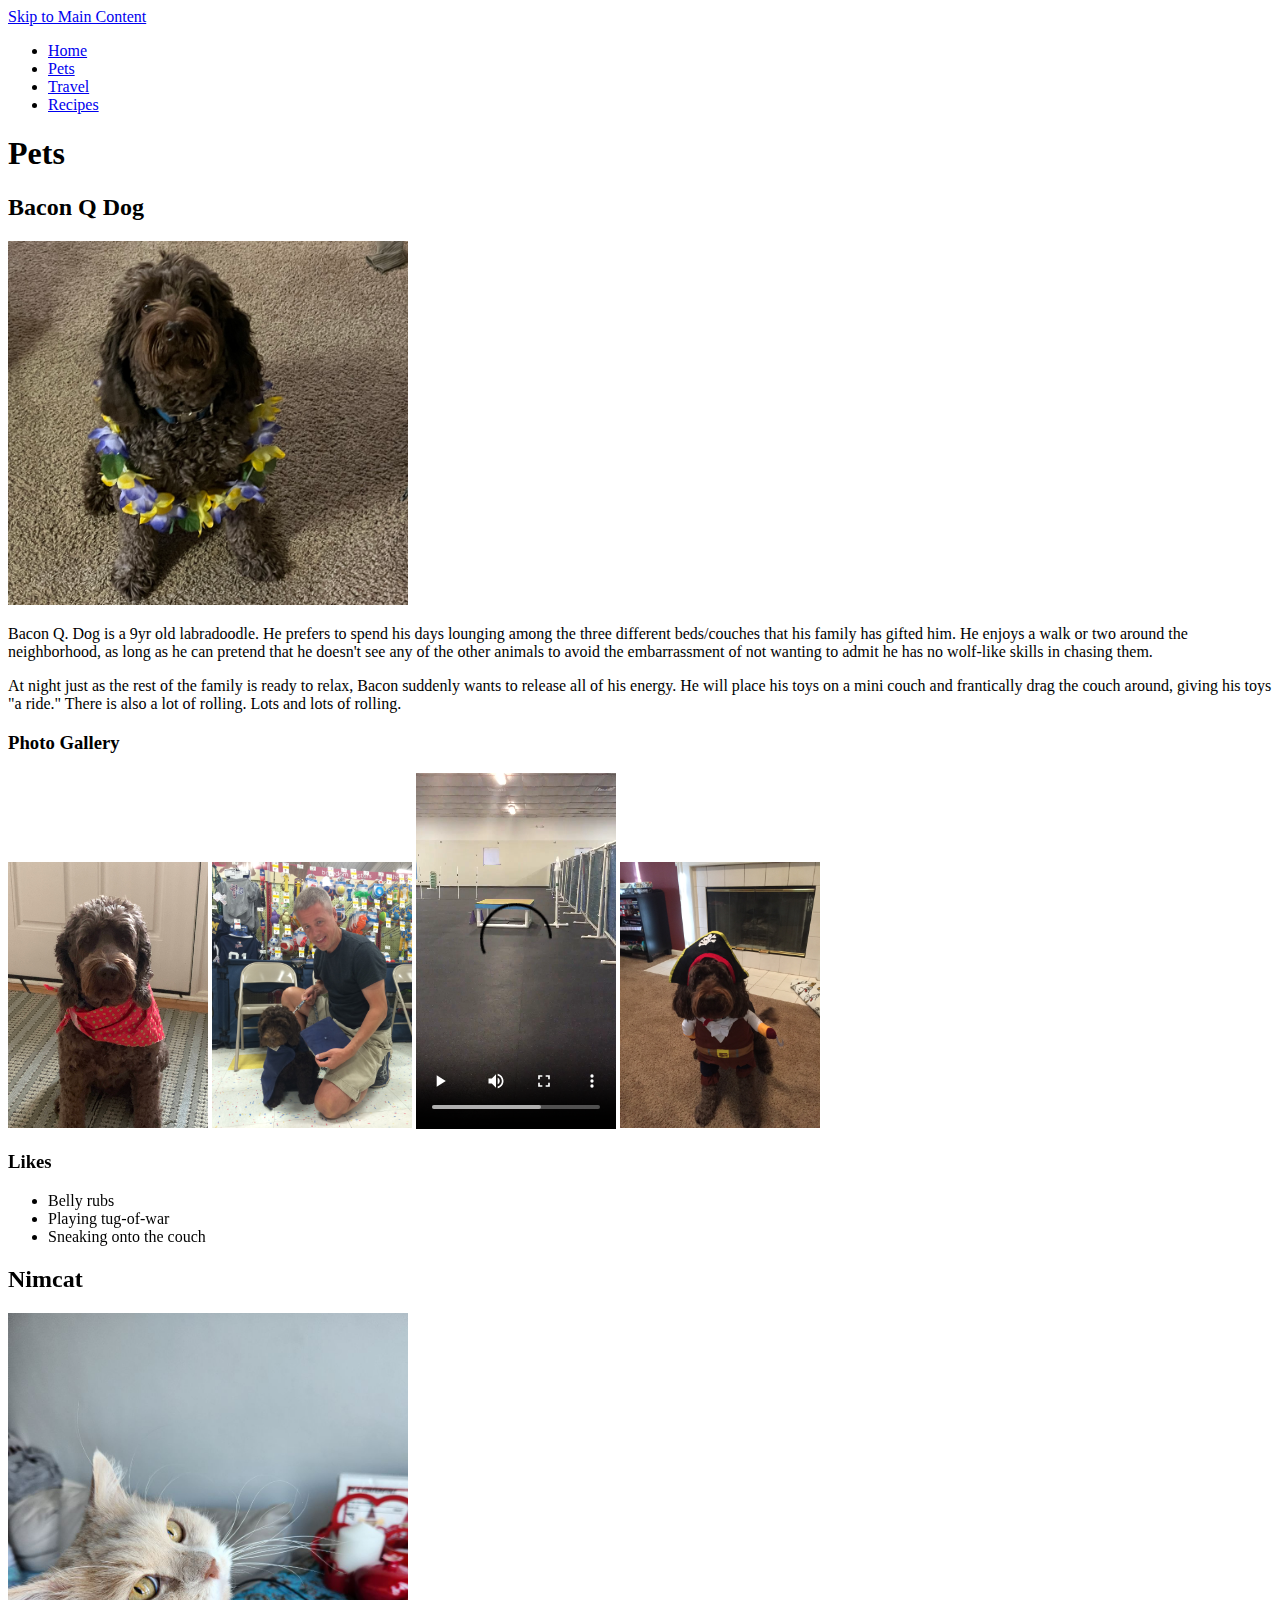
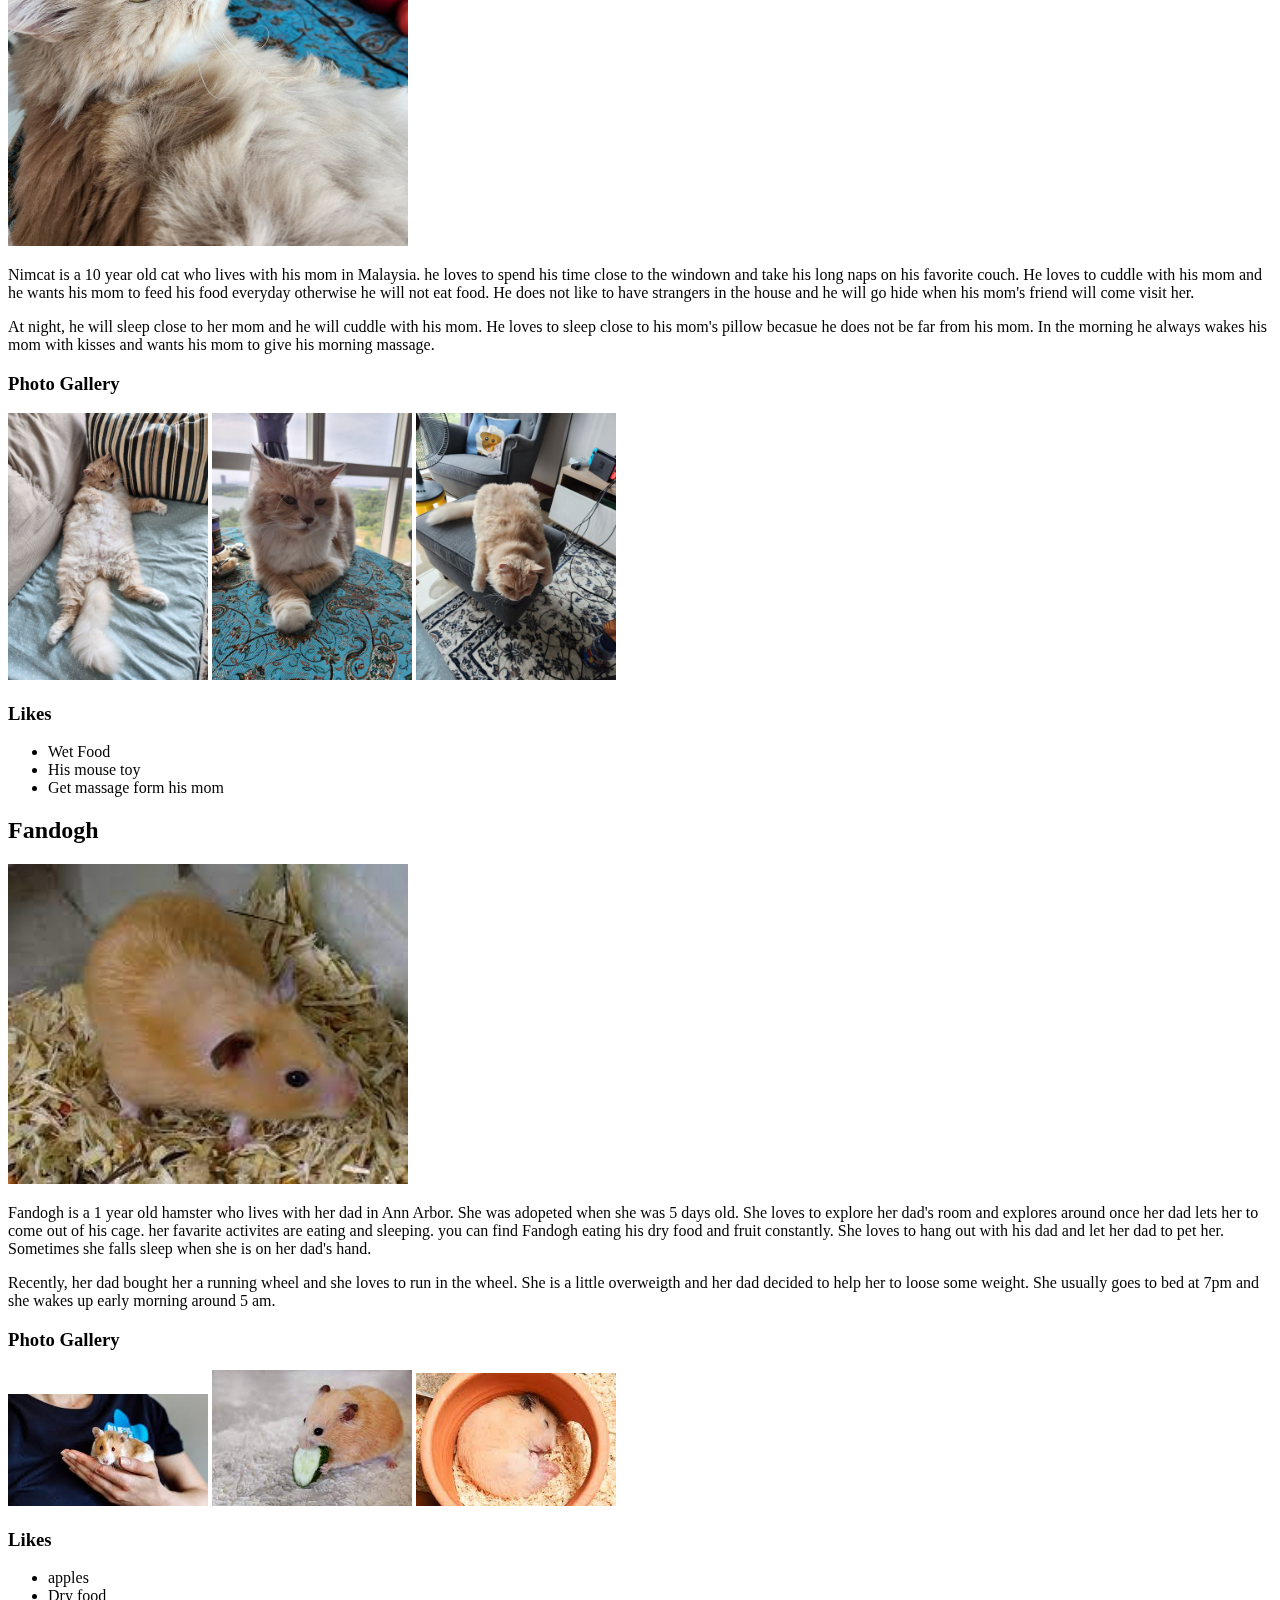
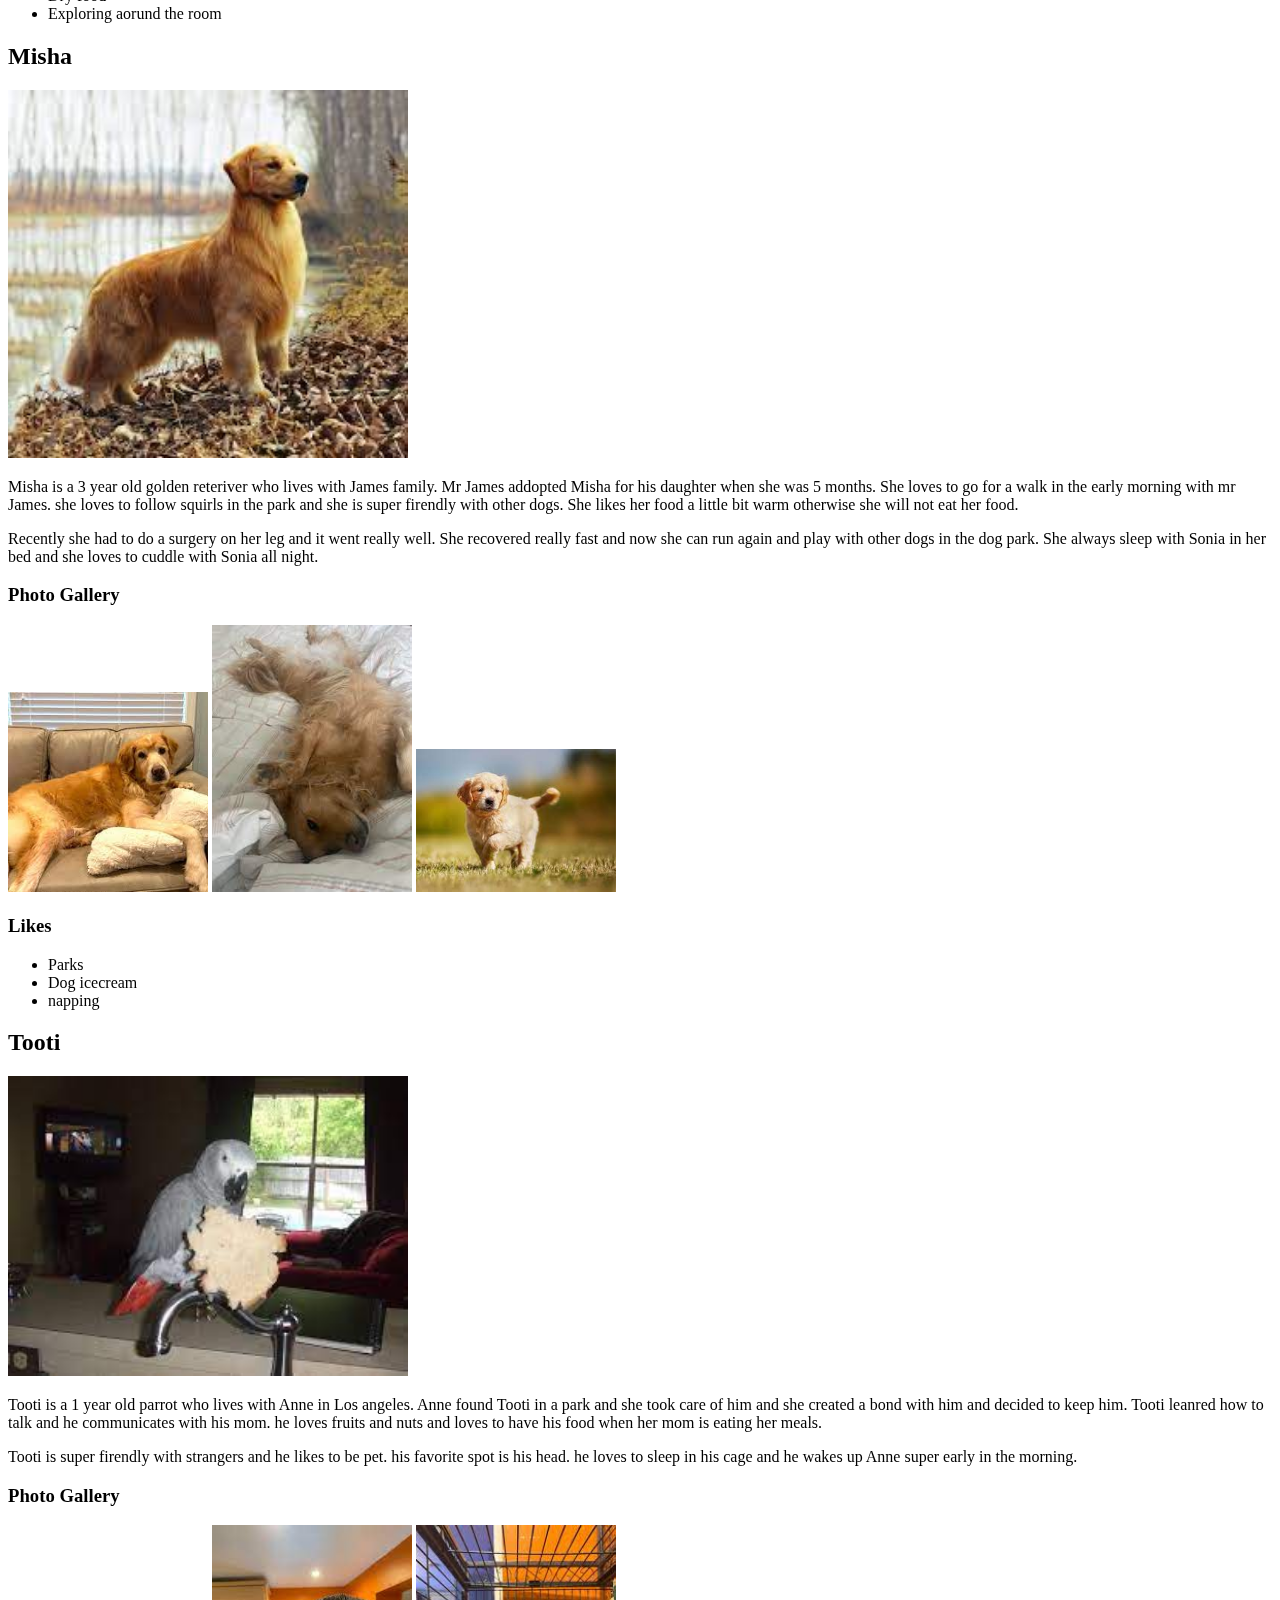
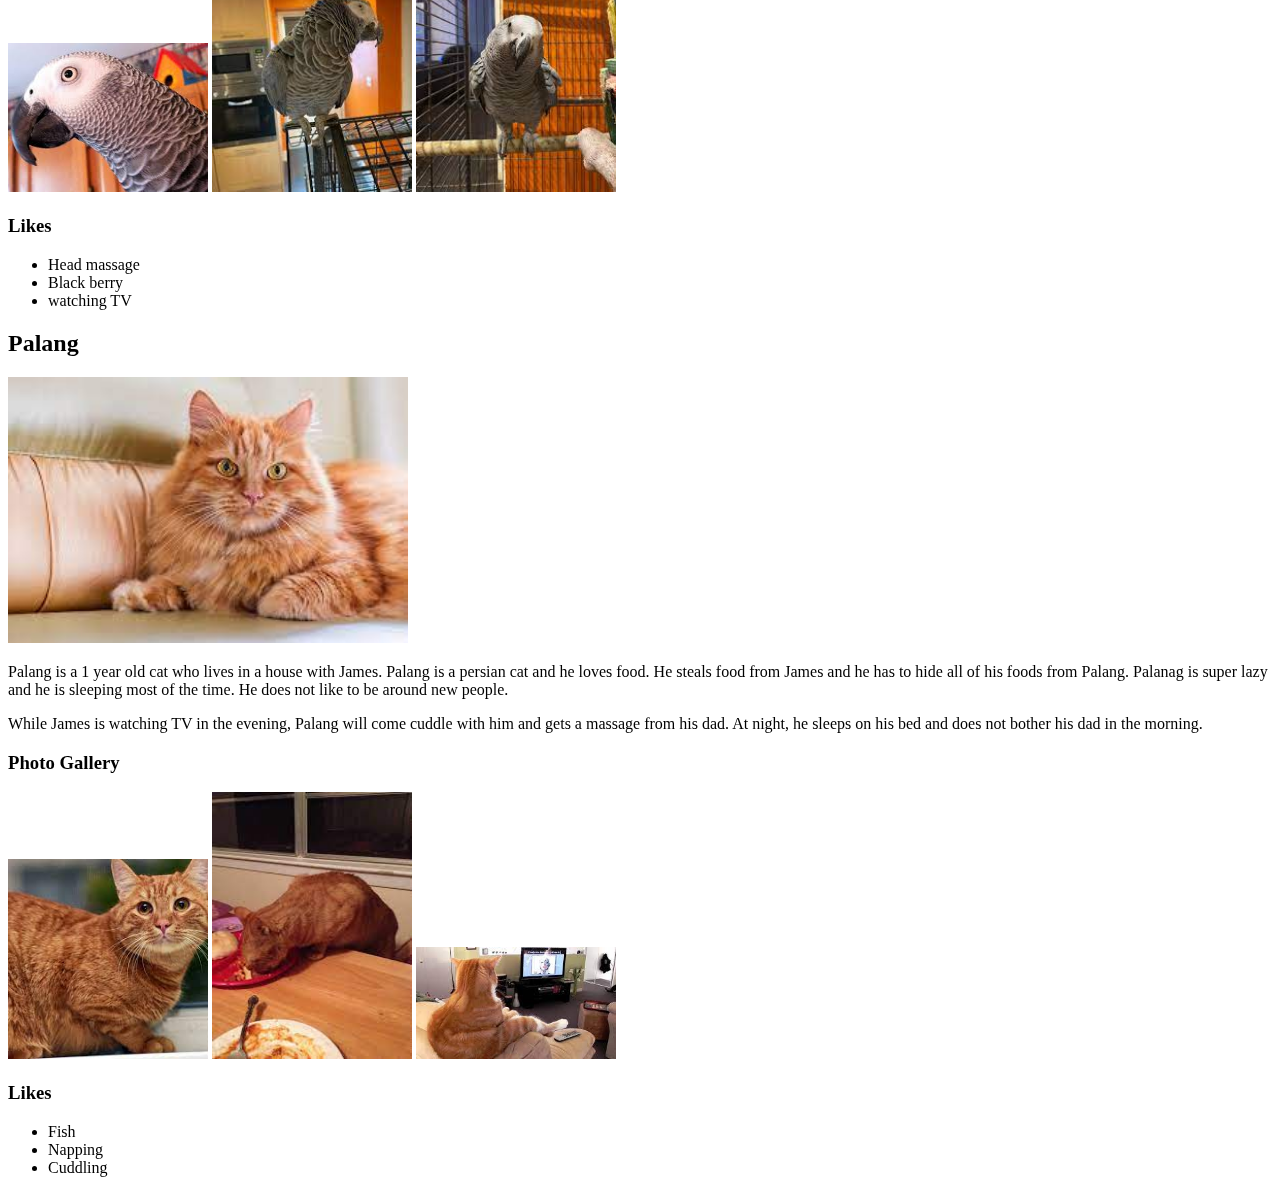
==== pets.html @ e64ee6d7 "Add files via upload" ====
<!DOCTYPE html>
<html lang="en">
<head>
    <meta charset="UTF-8">
    <meta name="viewport" content="width=device-width, initial-scale=1.0">
    <title>Pets</title>
</head>
<body>
    <a href = "index.html">Skip to Main Content</a>
    <header>
        <nav>
            <ul>
                <li><a href = "index.html">Home</a></li>
                <li><a href = "pets.html">Pets</a></li>
                <li><a href = "travel.html">Travel</a></li>
                <li><a href = "recipes.html">Recipes</a></li>
            </ul>
        </nav>
        <h1>Pets</h1>
    </header>
    <main>
        <div>
            <h2>Bacon Q Dog</h2>
            <img src="images/bacon.jpg" width = "400" alt="Brown labradoodle wearing colorful lei">

            <p>Bacon Q. Dog is a 9yr old labradoodle. He prefers to spend his days lounging among the three different beds/couches that his family has gifted him. He enjoys a walk or two around the neighborhood, as long as he can pretend that he doesn't see any of the other animals to avoid the embarrassment of not wanting to admit he has no wolf-like skills in chasing them.</p> 
            <P>At night just as the rest of the family is ready to relax, Bacon suddenly wants to release all of his energy. He will place his toys on a mini couch and frantically drag the couch around, giving his toys "a ride." There is also a lot of rolling. Lots and lots of rolling.</P>
            <h3>Photo Gallery</h3>
            <img src="images/bacon_bandana.JPG" width ="200" alt = "Brown labradoodle wearing an orange bandana">
            <img src="images/bacon_graduation.JPG"  width ="200" alt="Small labradoodle puppy wearing a graduation cap and gown">
            <video width="200"  controls>
                <source src="images/bacon_agility.mov">
                Your browser does not support the video tag.  This was a video of a girl and dog demonstrating a sit and stay procedure
            </video>
            <img src="images/bacon_halloween.JPG"  width ="200" alt="Brown labradoodle wearing a pirate costume">

            <h3>Likes</h3>
            <ul>
                <li>Belly rubs</li>
                <li>Playing tug-of-war</li>
                <li>Sneaking onto the couch</li>
            </ul>
            <!-- Jackie Wolf -->
        </div>
        <div>
            <h2>Nimcat</h2>
            <img src="images/nim1.jpg" width = "400" alt="An orange cat looking at the camera">

            <p>Nimcat is a 10 year old cat who lives with his mom in Malaysia. he loves to spend his time close to the windown and take his long naps on his favorite couch. He loves to cuddle with his mom and he wants his mom to feed his food everyday otherwise he will not eat food. He does not like to have strangers in the house and he will go hide when his mom's friend will come visit her. </p> 
            <P>At night, he will sleep close to her mom and he will cuddle with his mom. He loves to sleep close to his mom's pillow becasue he does not be far from his mom. In the morning he always wakes his mom with kisses and wants his mom to give his morning massage.</P>
            <h3>Photo Gallery</h3>
            <img src="images/nim2.jpg" width ="200" alt = "An orange cat laying on a couch">
            <img src="images/nim3.jpg"  width ="200" alt="An orange cat chilling on a table">
            <img src="images/nim4.jpg"  width ="200" alt="An orange cat resting on a coffee table">
            <h3>Likes</h3>
            <ul>
                <li>Wet Food</li>
                <li>His mouse toy</li>
                <li>Get massage form his mom</li>
            </ul>
            <!-- Jackie Wolf -->
        </div>
        <div>
            <h2>Fandogh</h2>
            <img src="images/ham1.jpeg" width = "400" alt="a golden hamster on the ground">

            <p>Fandogh is a 1 year old hamster who lives with her dad in Ann Arbor. She was adopeted when she was 5 days old. She loves to explore her dad's room and explores around once her dad lets her to come out of his cage. her favarite activites are eating and sleeping. you can find Fandogh eating his dry food and fruit constantly. She loves to hang out with his dad and let her dad to pet her. Sometimes she falls sleep when she is on her dad's hand. </p> 
            <P>Recently, her dad bought her a running wheel and she loves to run in the wheel. She is a little overweigth and her dad decided to help her to loose some weight. She usually goes to bed at 7pm and she wakes up early morning around 5 am.</P>
            <h3>Photo Gallery</h3>
            <img src="images/ham2.jpeg" width ="200" alt = "a golden hamster in someone's hands">
            <img src="images/ham3.jpeg"  width ="200" alt="a golden hamster eating cucumber">
            <img src="images/ham4.jpeg"  width ="200" alt="a golden hamster sleeping in a pot">

            <h3>Likes</h3>
            <ul>
                <li>apples</li>
                <li> Dry food</li>
                <li>Exploring aorund the room</li>
            </ul>
            <!-- Jackie Wolf -->
        </div>
        <div>
            <h2>Misha</h2>
            <img src="images/dog1.jpeg" width = "400" alt="A golden retriever dog standing next to a river">

            <p> Misha is a 3 year old golden reteriver who lives with James family. Mr James addopted Misha for his daughter when she was 5 months. She loves to go for a walk in the early morning with mr James. she loves to follow squirls in the park and she is super firendly with other dogs. She likes her food a little bit warm otherwise she will not eat her food.</p> 
            <P> Recently she had to do a surgery on her leg and it went really well. She recovered really fast and now she can run again and play with other dogs in the dog park. She always sleep with Sonia in her bed and she loves to cuddle with Sonia all night.</P>
            <h3>Photo Gallery</h3>
            <img src="images/gold2.jpeg" width ="200" alt = "A golden retriever dog sitting on a couch">
            <img src="images/gold4.jpeg"  width ="200" alt="A golden reteriver dog laying on a bed">
            <img src="images/gold3.jpeg"  width ="200" alt="A golden reteriver puppy walking in a park">

            <h3>Likes</h3>
            <ul>
                <li>Parks</li>
                <li> Dog icecream</li>
                <li>napping</li>
            </ul>
            <!-- Jackie Wolf -->
        </div>
        <div>
            <h2>Tooti</h2>
            <img src="images/par1.jpeg" width = "400" alt="A gray parrot eating bread">
            <p> Tooti is a 1 year old parrot who lives with Anne in Los angeles. Anne found Tooti in a park and she took care of him and she created a bond with him and decided to keep him. Tooti leanred how to talk and he communicates with his mom. he loves fruits and nuts and loves to have his food when her mom is eating her meals.</p> 
            <P>Tooti is super firendly with strangers and he likes to be pet. his favorite spot is his head. he loves to sleep in his cage and he wakes up Anne super early in the morning.</P>
            <h3>Photo Gallery</h3>
            <img src="images/par4.jpeg" width ="200" alt = "A close-up shot of a Gray parrot head">
            <img src="images/par2.jpeg"  width ="200" alt="A gray parrot sitting on the cage">
            <img src="images/par3.jpeg"  width ="200" alt="a gray parrot in the cage">

            <h3>Likes</h3>
            <ul>
                <li> Head massage</li>
                <li> Black berry</li>
                <li> watching TV</li>
            </ul>
            <!-- Jackie Wolf -->
        </div>
        <div>
            <h2> Palang</h2>
            <img src="images/org1.jpeg" width = "400" alt="An orange cat laying on couch">
            <p> Palang is a 1 year old cat who lives in a house with James. Palang is a persian cat and he loves food. He steals food from James and he has to hide all of his foods from Palang. Palanag is super lazy and he is sleeping most of the time. He does not like to be around new people.</p>
            <P>While James is watching TV in the evening, Palang will come cuddle with him and gets a massage from his dad. At night, he sleeps on his bed and does not bother his dad in the morning.</P>
            <h3>Photo Gallery</h3>
            <img src="images/org2.jpeg" width ="200" alt = "An orange cat sitting nect to the window">
            <img src="images/org3.jpeg"  width ="200" alt="An orange cat eating food out of a plate">
            <img src="images/org4.jpeg"  width ="200" alt="An orange cat watching tv on the couch">

            <h3>Likes</h3>
            <ul>
                <li> Fish</li>
                <li> Napping</li>
                <li> Cuddling</li>
            </ul>
            <!-- Jackie Wolf -->
        </div>
    </main>
</body>
</html>
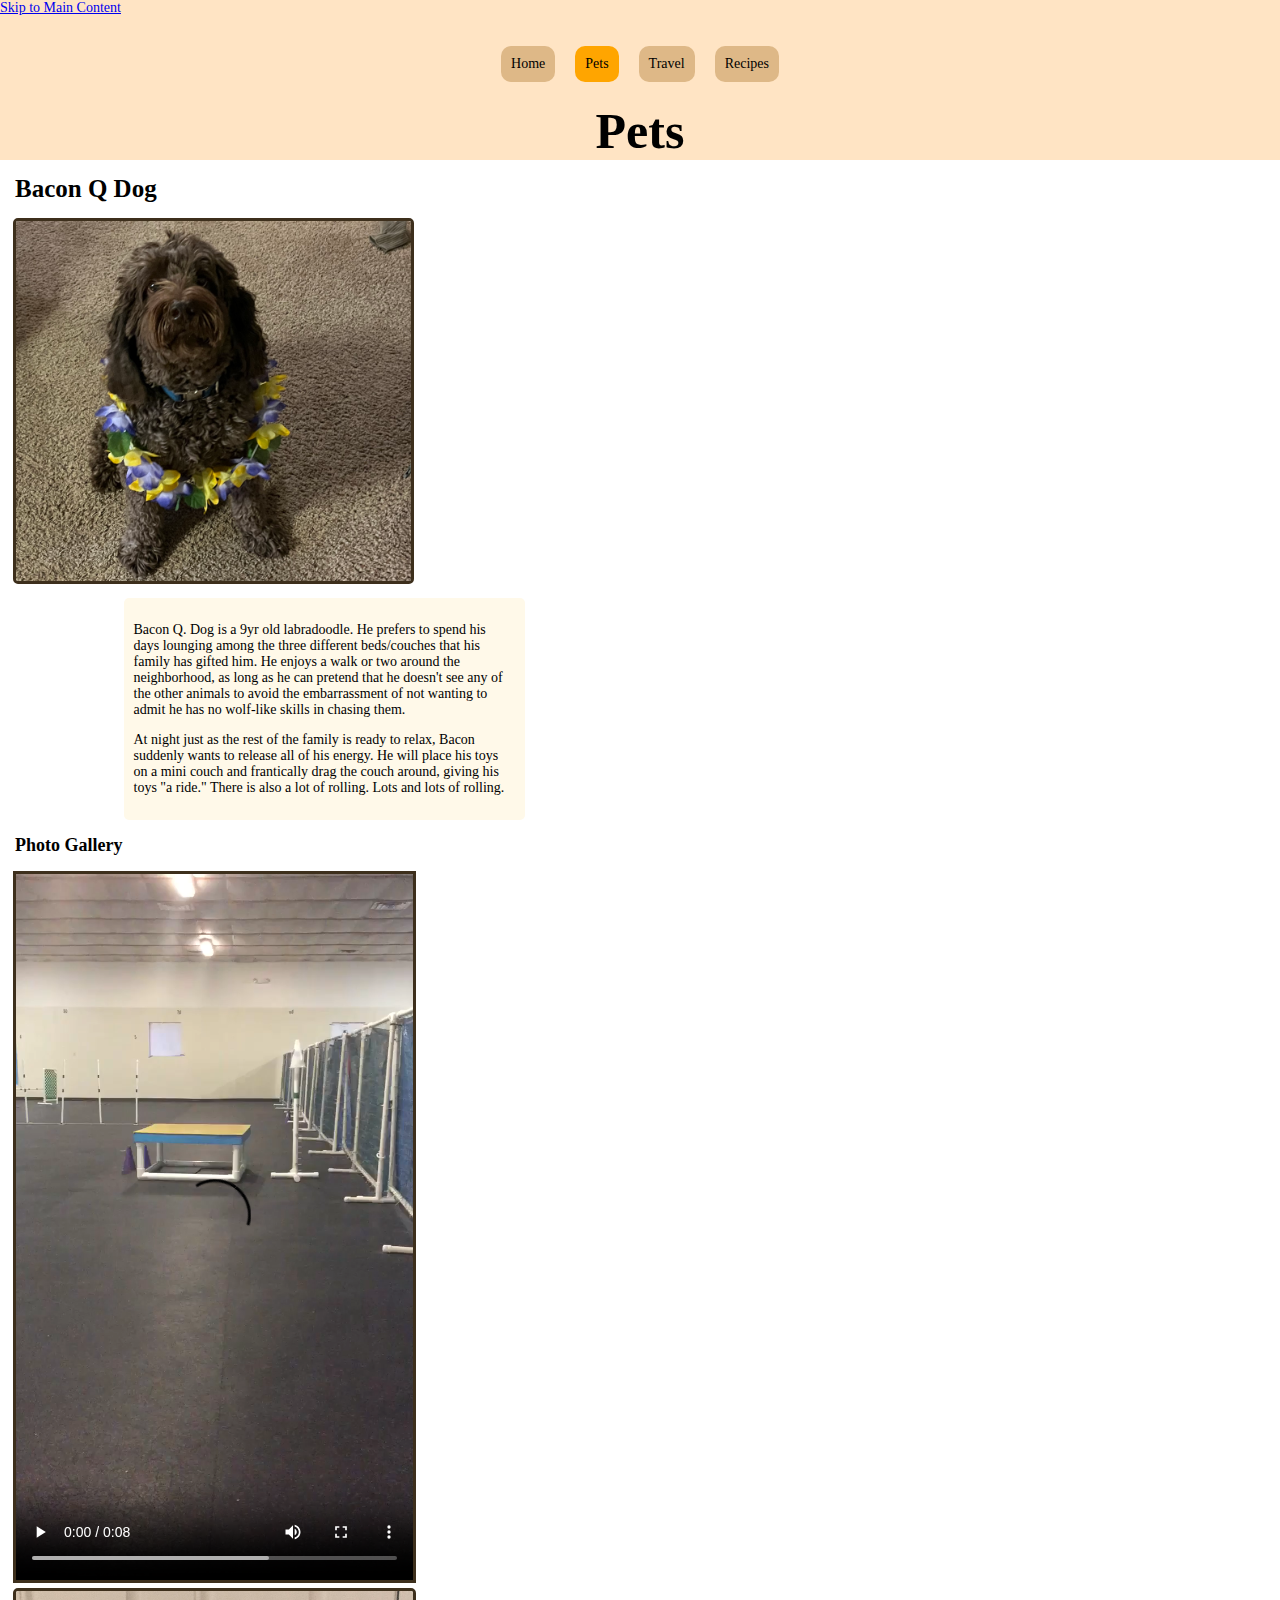
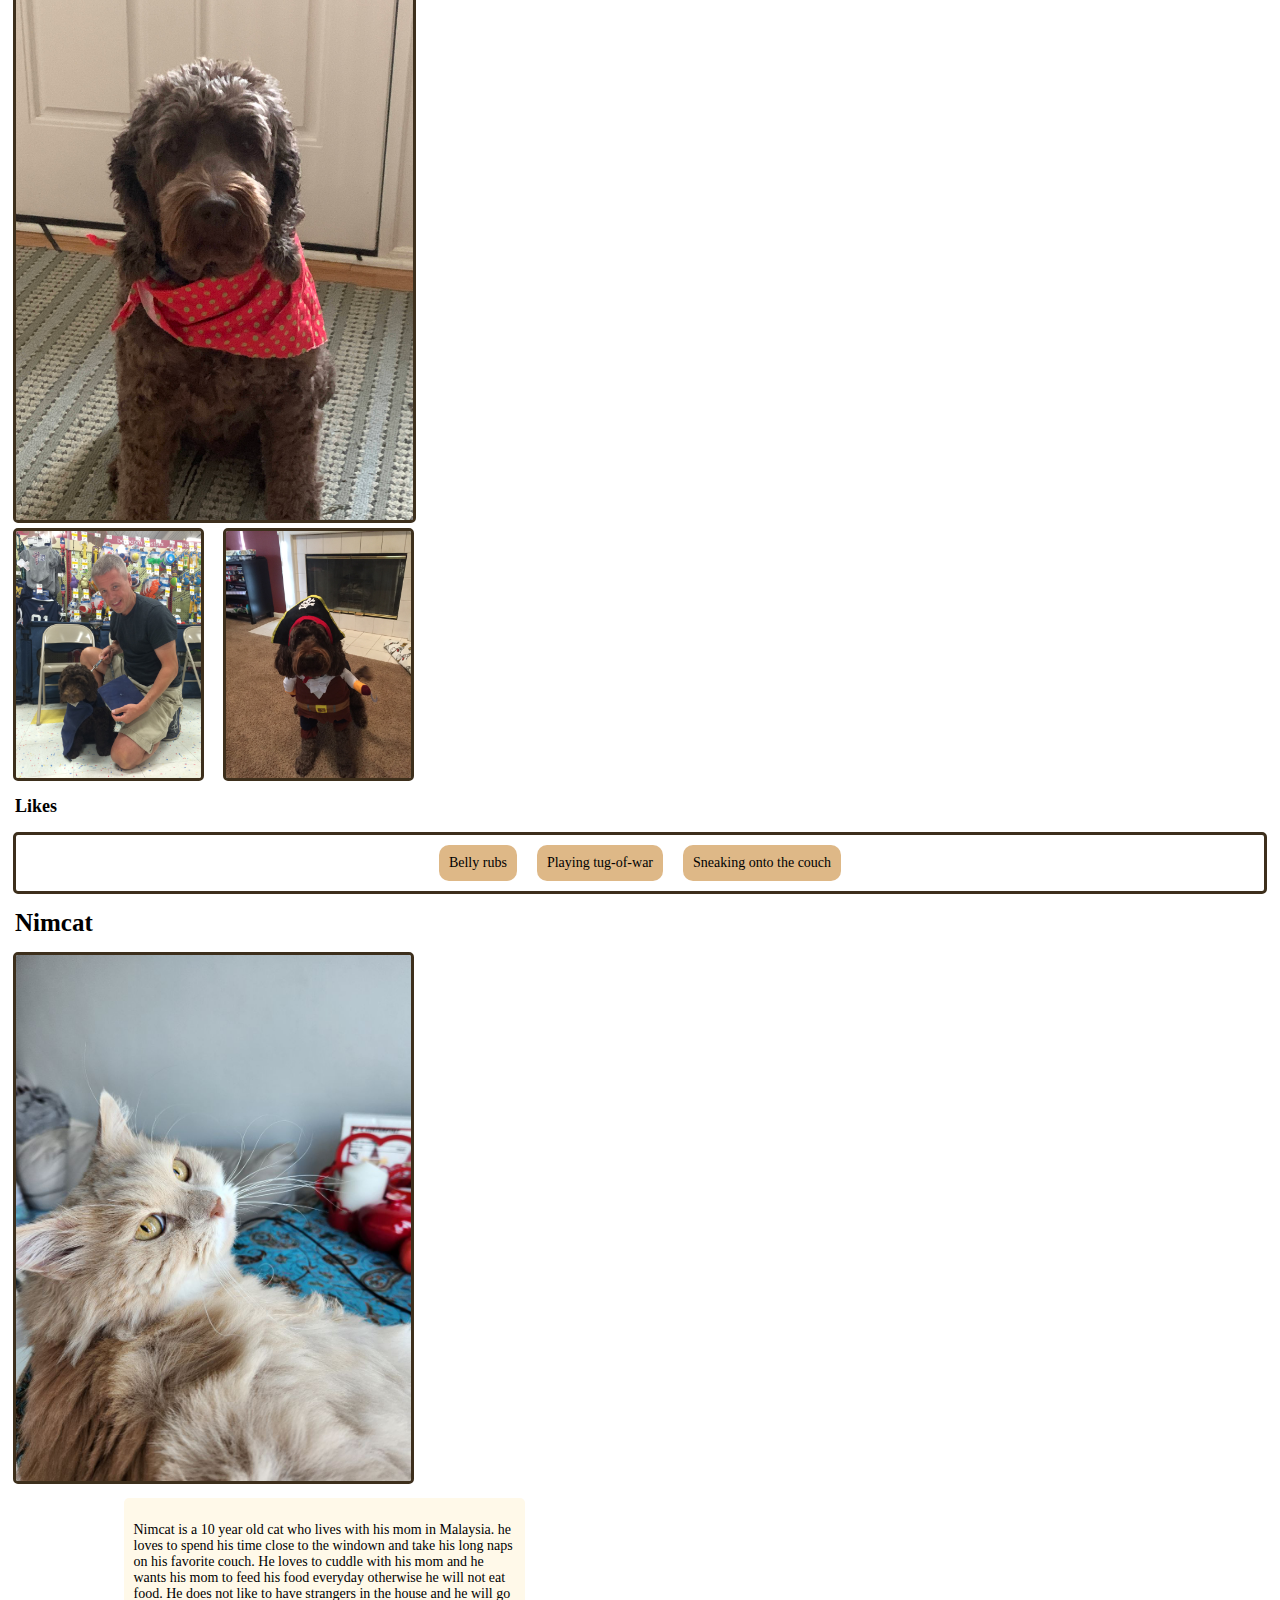
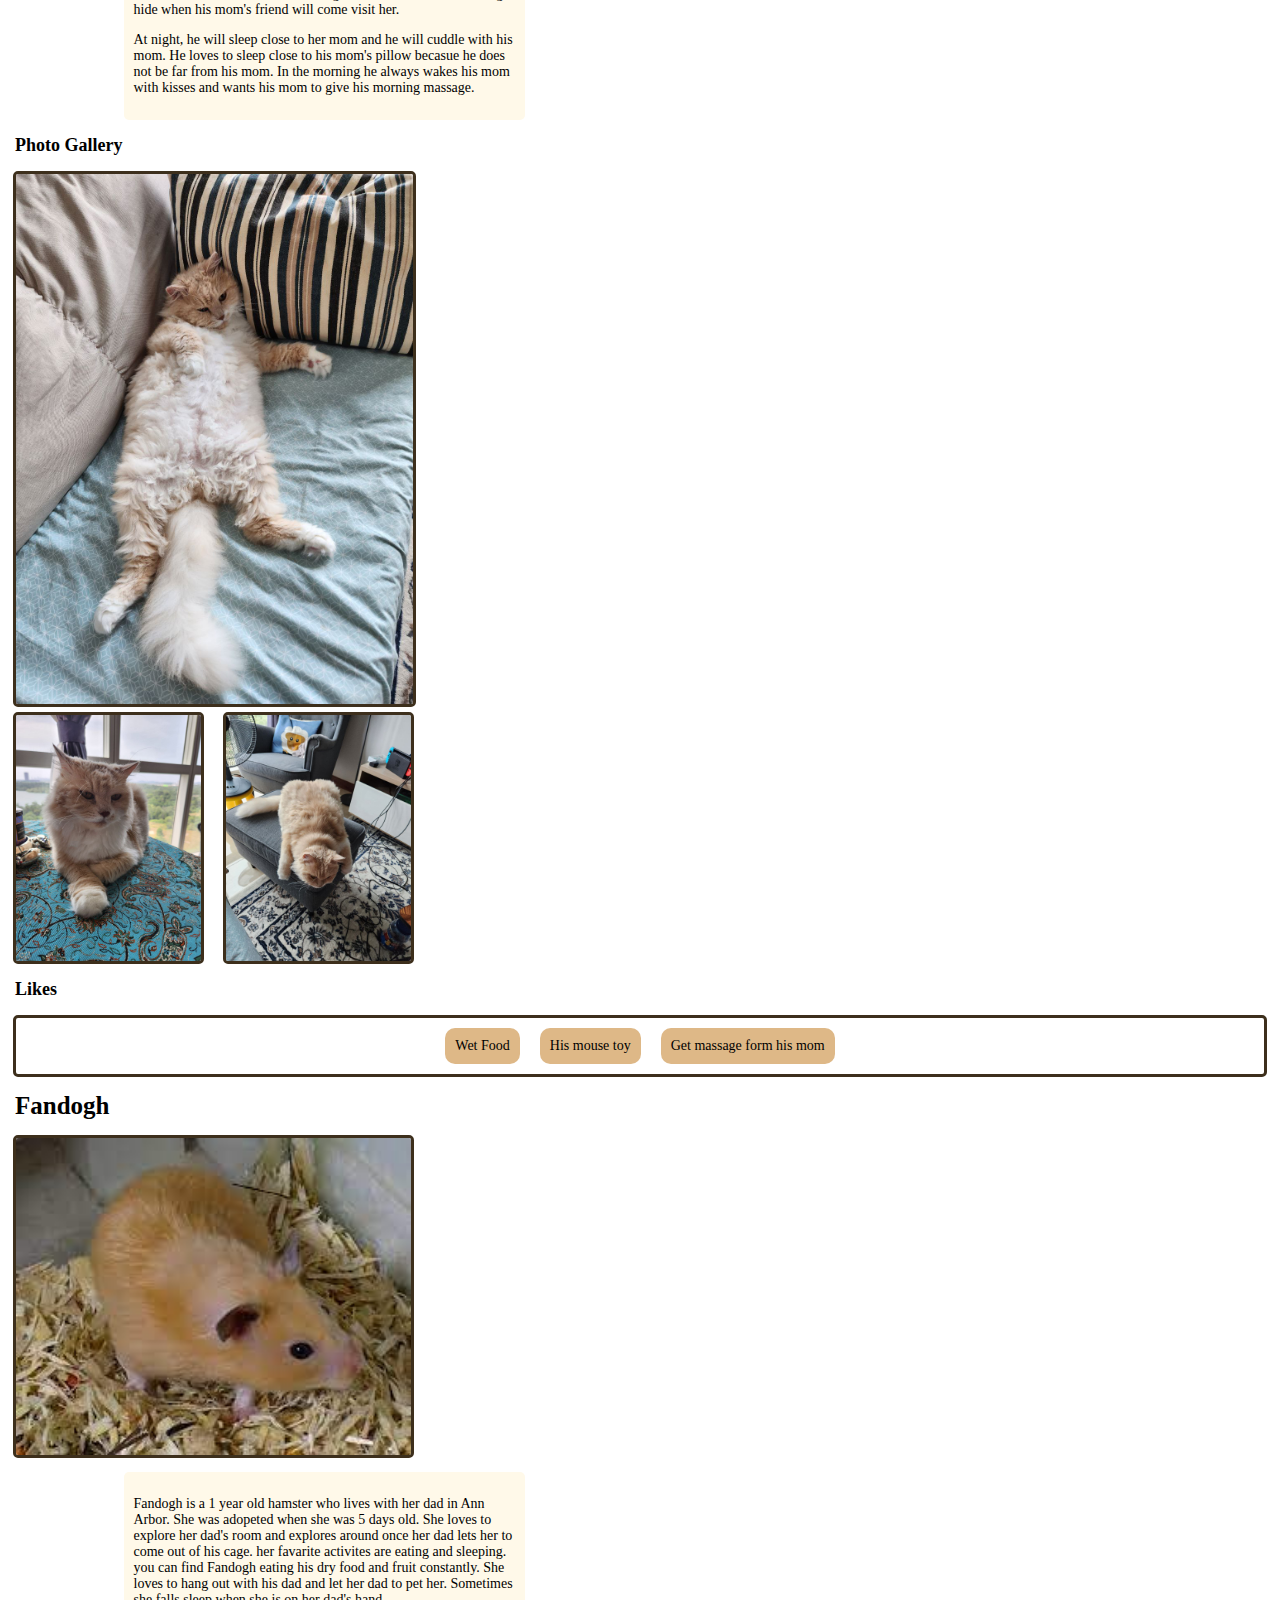
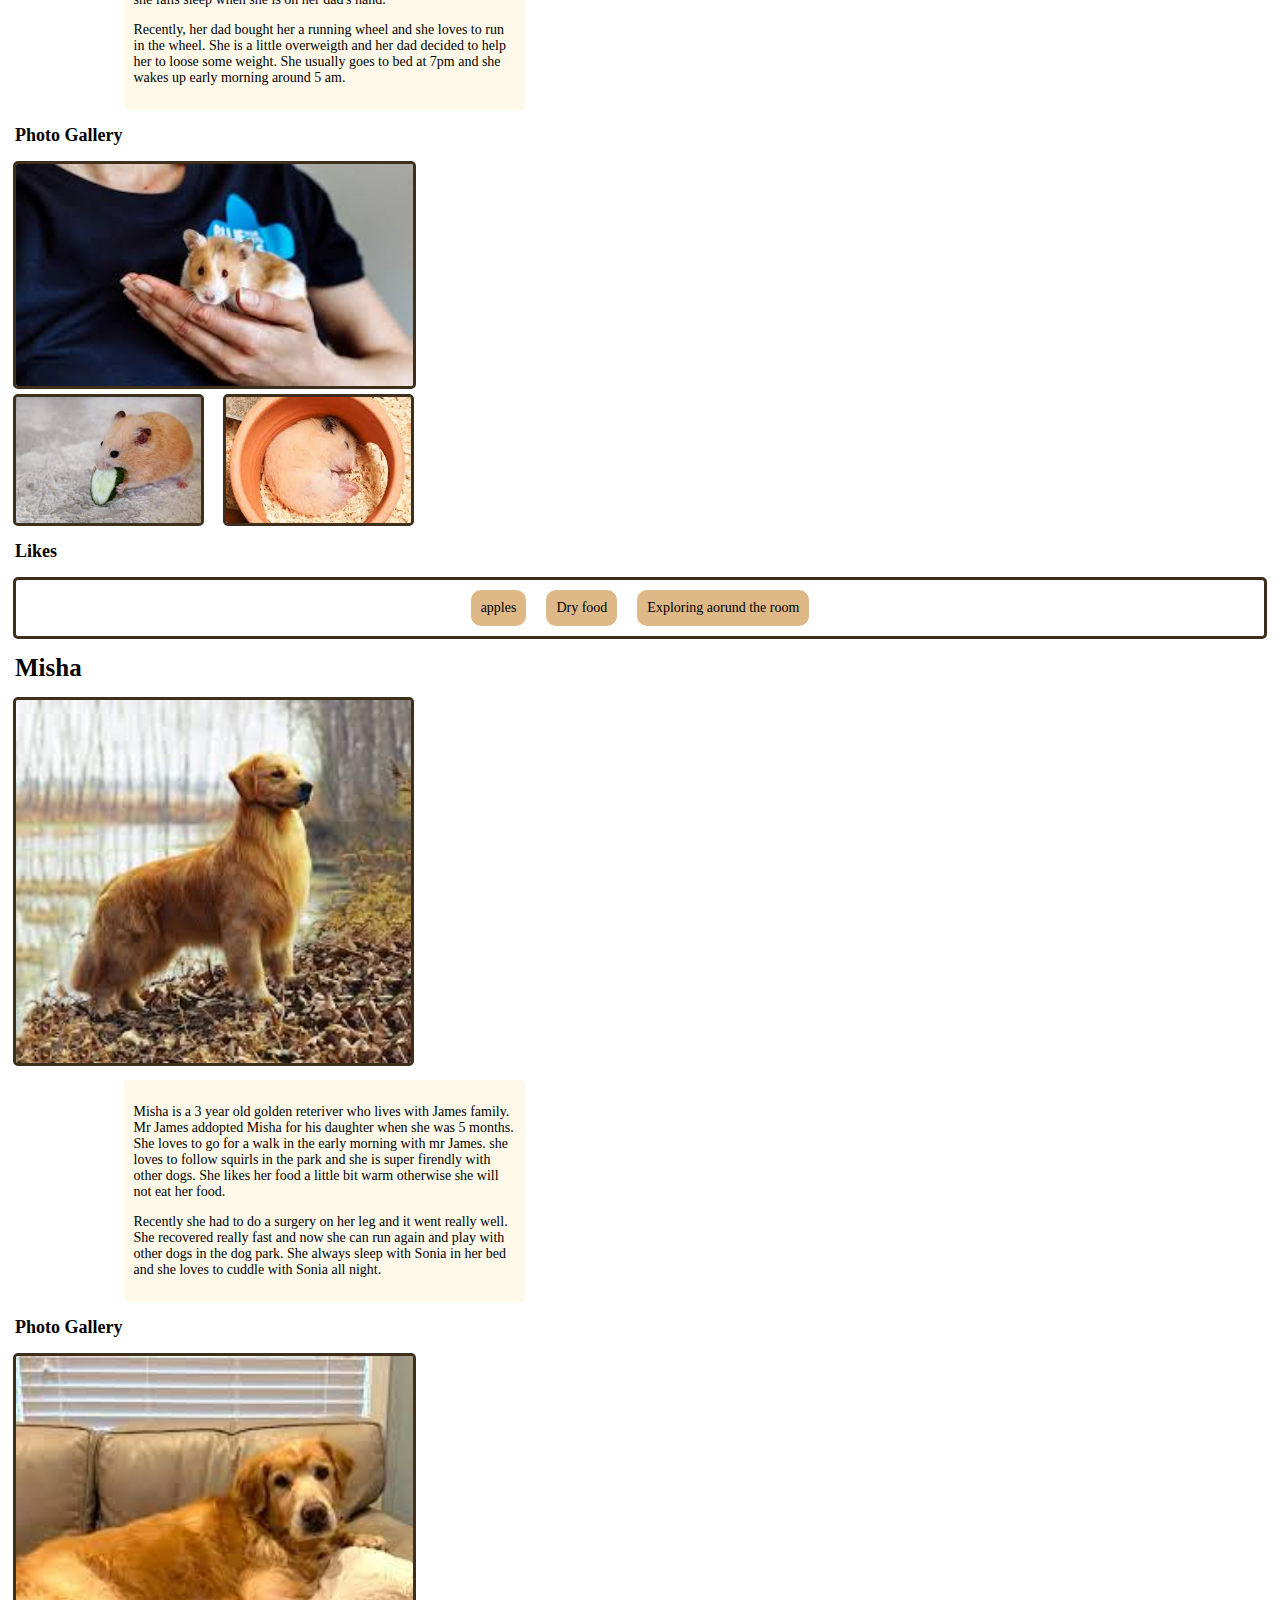
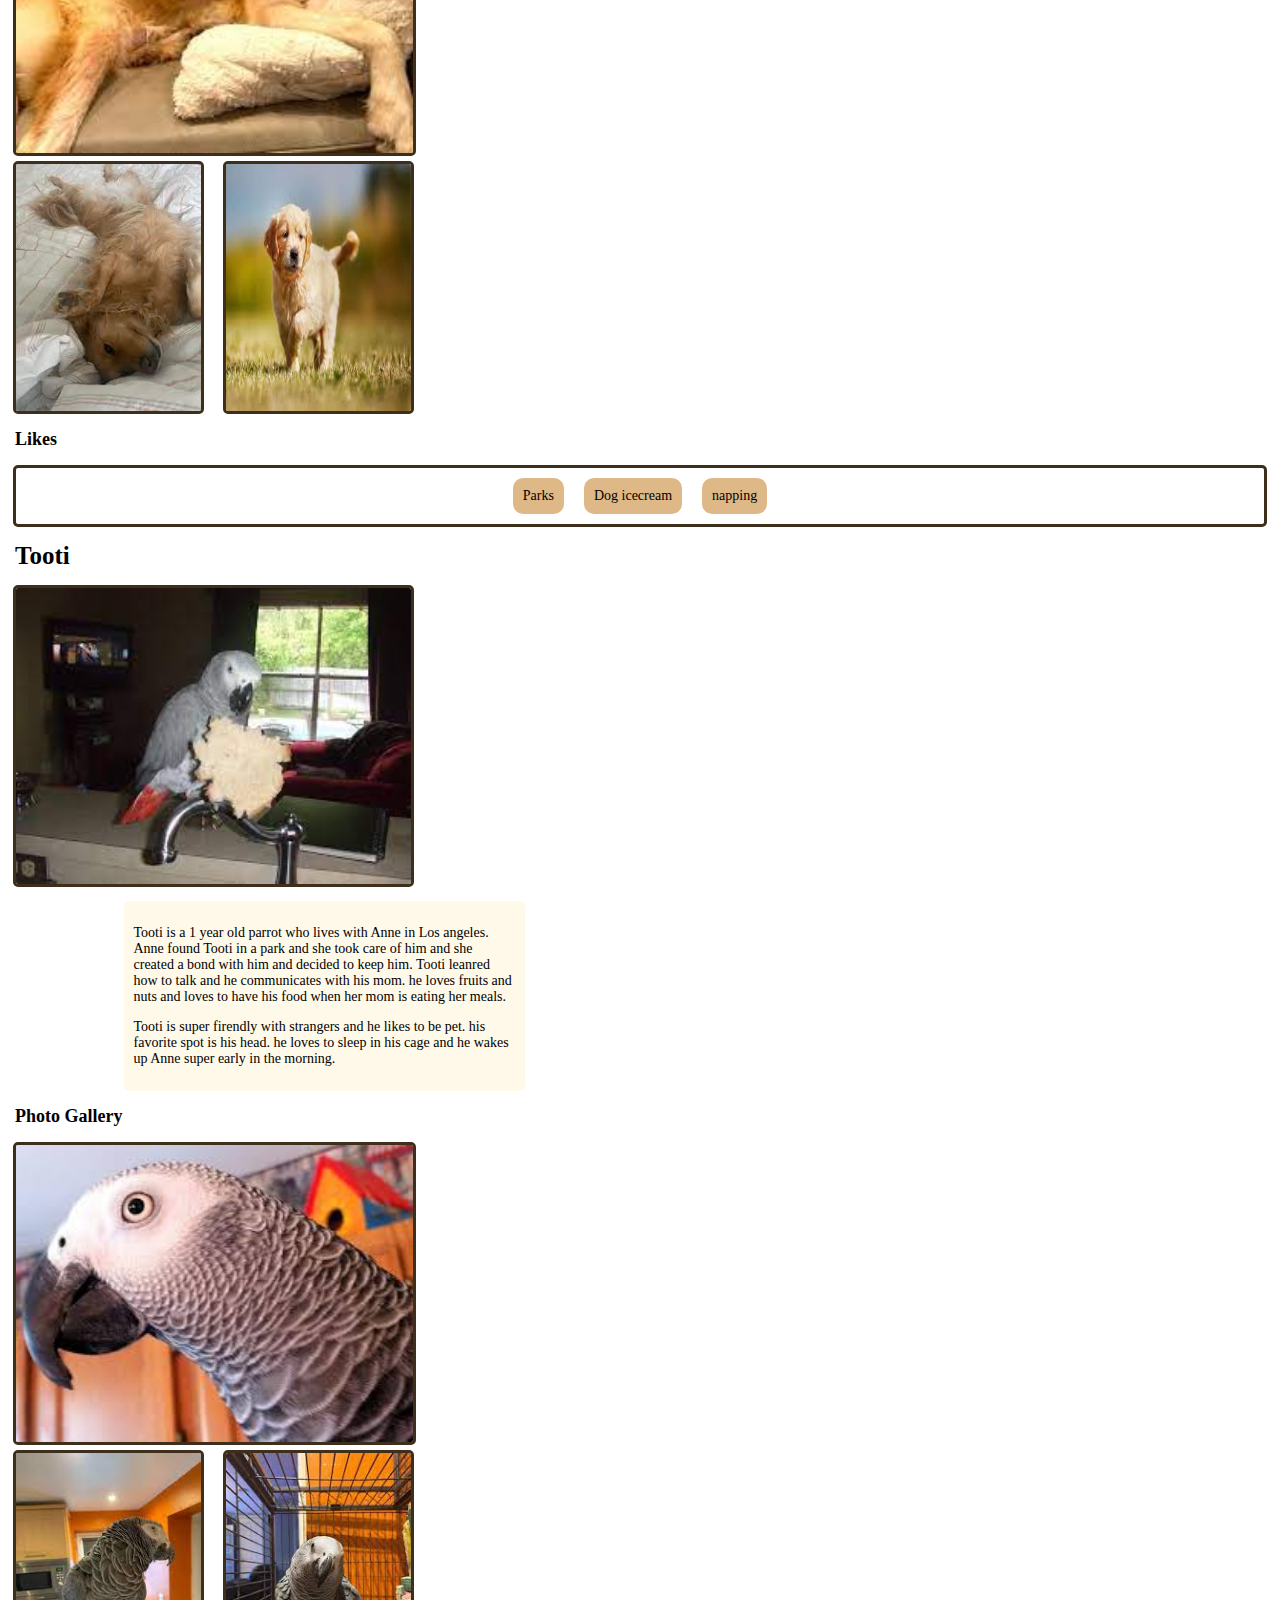
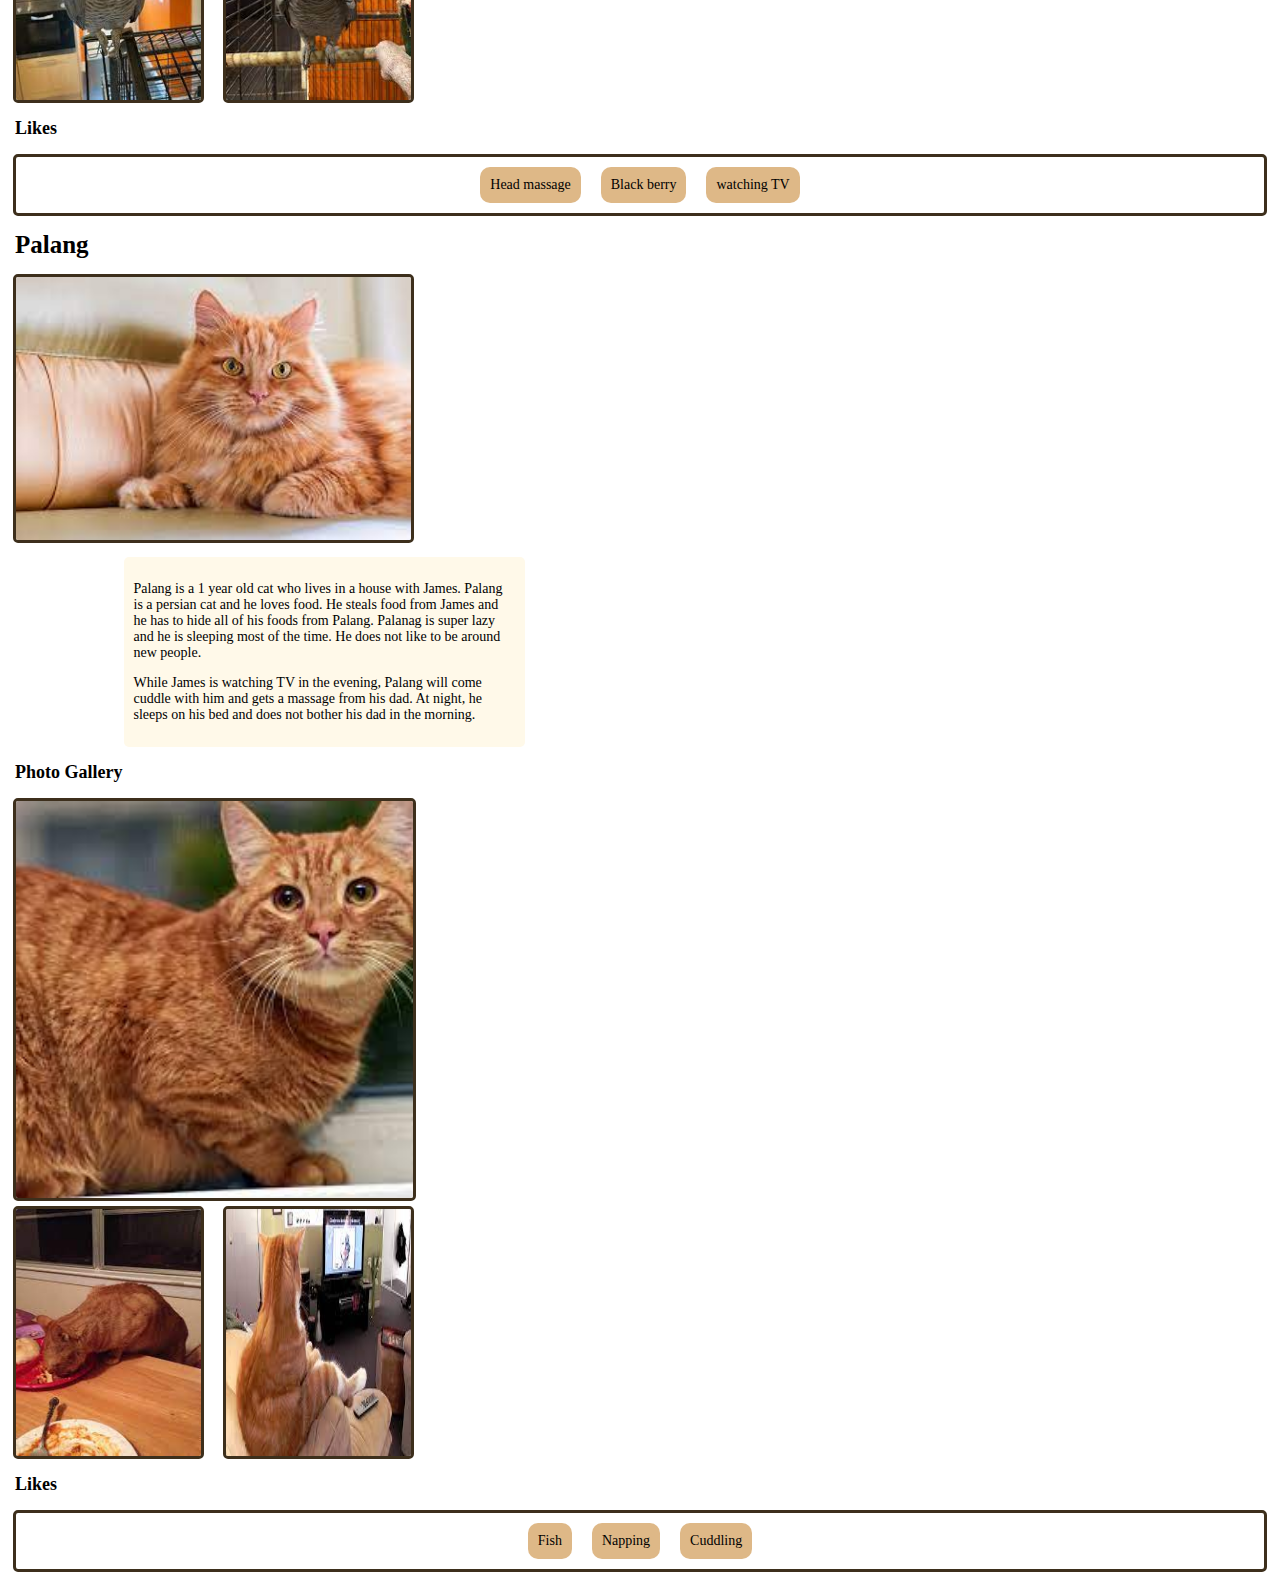
==== commit 99261c63: "Add files via upload" ====
--- a/pets.html
+++ b/pets.html
@@ -3,15 +3,16 @@
 <head>
     <meta charset="UTF-8">
     <meta name="viewport" content="width=device-width, initial-scale=1.0">
+    <link rel="stylesheet" href="css/style.css">
     <title>Pets</title>
 </head>
 <body>
-    <a href = "index.html">Skip to Main Content</a>
     <header>
+        <a href = "index.html">Skip to Main Content</a>
         <nav>
             <ul>
                 <li><a href = "index.html">Home</a></li>
-                <li><a href = "pets.html">Pets</a></li>
+                <li><a class="active"  href = "pets.html">Pets</a></li>
                 <li><a href = "travel.html">Travel</a></li>
                 <li><a href = "recipes.html">Recipes</a></li>
             </ul>
@@ -19,119 +20,170 @@
         <h1>Pets</h1>
     </header>
     <main>
-        <div>
+        <div class="container">
             <h2>Bacon Q Dog</h2>
-            <img src="images/bacon.jpg" width = "400" alt="Brown labradoodle wearing colorful lei">
-
-            <p>Bacon Q. Dog is a 9yr old labradoodle. He prefers to spend his days lounging among the three different beds/couches that his family has gifted him. He enjoys a walk or two around the neighborhood, as long as he can pretend that he doesn't see any of the other animals to avoid the embarrassment of not wanting to admit he has no wolf-like skills in chasing them.</p> 
-            <P>At night just as the rest of the family is ready to relax, Bacon suddenly wants to release all of his energy. He will place his toys on a mini couch and frantically drag the couch around, giving his toys "a ride." There is also a lot of rolling. Lots and lots of rolling.</P>
+            <div class="intro">
+                <div>
+                    <img src="images/bacon.jpg" alt="Brown labradoodle wearing colorful lei">
+                </div>
+                <div class="content background">
+                    <p>Bacon Q. Dog is a 9yr old labradoodle. He prefers to spend his days lounging among the three different beds/couches that his family has gifted him. He enjoys a walk or two around the neighborhood, as long as he can pretend that he doesn't see any of the other animals to avoid the embarrassment of not wanting to admit he has no wolf-like skills in chasing them.</p> 
+                    <P>At night just as the rest of the family is ready to relax, Bacon suddenly wants to release all of his energy. He will place his toys on a mini couch and frantically drag the couch around, giving his toys "a ride." There is also a lot of rolling. Lots and lots of rolling.</P>
+                </div>
+            </div>
             <h3>Photo Gallery</h3>
-            <img src="images/bacon_bandana.JPG" width ="200" alt = "Brown labradoodle wearing an orange bandana">
-            <img src="images/bacon_graduation.JPG"  width ="200" alt="Small labradoodle puppy wearing a graduation cap and gown">
-            <video width="200"  controls>
-                <source src="images/bacon_agility.mov">
-                Your browser does not support the video tag.  This was a video of a girl and dog demonstrating a sit and stay procedure
-            </video>
-            <img src="images/bacon_halloween.JPG"  width ="200" alt="Brown labradoodle wearing a pirate costume">
-
+            <div class="gallery">
+                <img src="images/bacon_bandana.JPG" alt = "Brown labradoodle wearing an orange bandana">
+                <img src="images/bacon_graduation.JPG" alt="Small labradoodle puppy wearing a graduation cap and gown">
+                <video  controls>
+                    <source src="images/bacon_agility.mov">
+                    Your browser does not support the video tag.  This was a video of a girl and dog demonstrating a sit and stay procedure
+                </video>
+                <img src="images/bacon_halloween.JPG" alt="Brown labradoodle wearing a pirate costume">
+            </div>
             <h3>Likes</h3>
-            <ul>
-                <li>Belly rubs</li>
-                <li>Playing tug-of-war</li>
-                <li>Sneaking onto the couch</li>
-            </ul>
+            <div class="likes">
+                <ul>
+                    <li>Belly rubs</li>
+                    <li>Playing tug-of-war</li>
+                    <li>Sneaking onto the couch</li>
+                </ul>
+            </div>
             <!-- Jackie Wolf -->
         </div>
-        <div>
+        <div class="container">
             <h2>Nimcat</h2>
-            <img src="images/nim1.jpg" width = "400" alt="An orange cat looking at the camera">
-
-            <p>Nimcat is a 10 year old cat who lives with his mom in Malaysia. he loves to spend his time close to the windown and take his long naps on his favorite couch. He loves to cuddle with his mom and he wants his mom to feed his food everyday otherwise he will not eat food. He does not like to have strangers in the house and he will go hide when his mom's friend will come visit her. </p> 
-            <P>At night, he will sleep close to her mom and he will cuddle with his mom. He loves to sleep close to his mom's pillow becasue he does not be far from his mom. In the morning he always wakes his mom with kisses and wants his mom to give his morning massage.</P>
+            <div class="intro">
+                <div>
+                    <img src="images/nim1.jpg" width = "400" alt="An orange cat looking at the camera">
+                </div>
+                <div class="content background">
+                    <p>Nimcat is a 10 year old cat who lives with his mom in Malaysia. he loves to spend his time close to the windown and take his long naps on his favorite couch. He loves to cuddle with his mom and he wants his mom to feed his food everyday otherwise he will not eat food. He does not like to have strangers in the house and he will go hide when his mom's friend will come visit her. </p> 
+                    <P>At night, he will sleep close to her mom and he will cuddle with his mom. He loves to sleep close to his mom's pillow becasue he does not be far from his mom. In the morning he always wakes his mom with kisses and wants his mom to give his morning massage.</P>
+                </div>
+            </div>
             <h3>Photo Gallery</h3>
-            <img src="images/nim2.jpg" width ="200" alt = "An orange cat laying on a couch">
-            <img src="images/nim3.jpg"  width ="200" alt="An orange cat chilling on a table">
-            <img src="images/nim4.jpg"  width ="200" alt="An orange cat resting on a coffee table">
-            <h3>Likes</h3>
-            <ul>
-                <li>Wet Food</li>
-                <li>His mouse toy</li>
-                <li>Get massage form his mom</li>
-            </ul>
+            <div class="gallery">
+                <img src="images/nim2.jpg" width ="200" alt = "An orange cat laying on a couch">
+                <img src="images/nim3.jpg"  width ="200" alt="An orange cat chilling on a table">
+                <img src="images/nim4.jpg"  width ="200" alt="An orange cat resting on a coffee table">
+            </div>
+                <h3>Likes</h3>
+            <div class="likes">
+                <ul>
+                    <li>Wet Food</li>
+                    <li>His mouse toy</li>
+                    <li>Get massage form his mom</li>
+                </ul>
+            </div>
             <!-- Jackie Wolf -->
         </div>
-        <div>
+        <div class="container">
             <h2>Fandogh</h2>
-            <img src="images/ham1.jpeg" width = "400" alt="a golden hamster on the ground">
-
-            <p>Fandogh is a 1 year old hamster who lives with her dad in Ann Arbor. She was adopeted when she was 5 days old. She loves to explore her dad's room and explores around once her dad lets her to come out of his cage. her favarite activites are eating and sleeping. you can find Fandogh eating his dry food and fruit constantly. She loves to hang out with his dad and let her dad to pet her. Sometimes she falls sleep when she is on her dad's hand. </p> 
-            <P>Recently, her dad bought her a running wheel and she loves to run in the wheel. She is a little overweigth and her dad decided to help her to loose some weight. She usually goes to bed at 7pm and she wakes up early morning around 5 am.</P>
+            <div class="intro">
+                <div>
+                    <img src="images/ham1.jpeg" width = "400" alt="a golden hamster on the ground">
+                </div>
+                <div class="content background">
+                    <p>Fandogh is a 1 year old hamster who lives with her dad in Ann Arbor. She was adopeted when she was 5 days old. She loves to explore her dad's room and explores around once her dad lets her to come out of his cage. her favarite activites are eating and sleeping. you can find Fandogh eating his dry food and fruit constantly. She loves to hang out with his dad and let her dad to pet her. Sometimes she falls sleep when she is on her dad's hand. </p> 
+                    <P>Recently, her dad bought her a running wheel and she loves to run in the wheel. She is a little overweigth and her dad decided to help her to loose some weight. She usually goes to bed at 7pm and she wakes up early morning around 5 am.</P>
+                </div>
+            </div>
             <h3>Photo Gallery</h3>
-            <img src="images/ham2.jpeg" width ="200" alt = "a golden hamster in someone's hands">
-            <img src="images/ham3.jpeg"  width ="200" alt="a golden hamster eating cucumber">
-            <img src="images/ham4.jpeg"  width ="200" alt="a golden hamster sleeping in a pot">
-
+            <div class="gallery">
+                <img src="images/ham2.jpeg" width ="200" alt = "a golden hamster in someone's hands">
+                <img src="images/ham3.jpeg"  width ="200" alt="a golden hamster eating cucumber">
+                <img src="images/ham4.jpeg"  width ="200" alt="a golden hamster sleeping in a pot">
+            </div>
             <h3>Likes</h3>
-            <ul>
-                <li>apples</li>
-                <li> Dry food</li>
-                <li>Exploring aorund the room</li>
-            </ul>
+            <div class="likes">
+                <ul>
+                    <li>apples</li>
+                    <li> Dry food</li>
+                    <li>Exploring aorund the room</li>
+                </ul>
+            </div>
             <!-- Jackie Wolf -->
         </div>
-        <div>
+        <div class="container">
             <h2>Misha</h2>
-            <img src="images/dog1.jpeg" width = "400" alt="A golden retriever dog standing next to a river">
-
-            <p> Misha is a 3 year old golden reteriver who lives with James family. Mr James addopted Misha for his daughter when she was 5 months. She loves to go for a walk in the early morning with mr James. she loves to follow squirls in the park and she is super firendly with other dogs. She likes her food a little bit warm otherwise she will not eat her food.</p> 
-            <P> Recently she had to do a surgery on her leg and it went really well. She recovered really fast and now she can run again and play with other dogs in the dog park. She always sleep with Sonia in her bed and she loves to cuddle with Sonia all night.</P>
+            <div class="intro">
+                <div>
+                    <img src="images/dog1.jpeg" width = "400" alt="A golden retriever dog standing next to a river">
+                </div>
+                <div class="content background">
+                    <p> Misha is a 3 year old golden reteriver who lives with James family. Mr James addopted Misha for his daughter when she was 5 months. She loves to go for a walk in the early morning with mr James. she loves to follow squirls in the park and she is super firendly with other dogs. She likes her food a little bit warm otherwise she will not eat her food.</p> 
+                    <P> Recently she had to do a surgery on her leg and it went really well. She recovered really fast and now she can run again and play with other dogs in the dog park. She always sleep with Sonia in her bed and she loves to cuddle with Sonia all night.</P>
+                </div>
+            </div>
             <h3>Photo Gallery</h3>
-            <img src="images/gold2.jpeg" width ="200" alt = "A golden retriever dog sitting on a couch">
-            <img src="images/gold4.jpeg"  width ="200" alt="A golden reteriver dog laying on a bed">
+                <div class="gallery">
+                <img src="images/gold2.jpeg" width ="200" alt = "A golden retriever dog sitting on a couch">
+                <img src="images/gold4.jpeg"  width ="200" alt="A golden reteriver dog laying on a bed">
             <img src="images/gold3.jpeg"  width ="200" alt="A golden reteriver puppy walking in a park">
-
+            </div>
             <h3>Likes</h3>
-            <ul>
-                <li>Parks</li>
-                <li> Dog icecream</li>
-                <li>napping</li>
-            </ul>
+            <div class="likes">
+                <ul>
+                    <li>Parks</li>
+                    <li> Dog icecream</li>
+                    <li>napping</li>
+                </ul>
+            </div>
             <!-- Jackie Wolf -->
         </div>
-        <div>
+        <div class="container">
             <h2>Tooti</h2>
-            <img src="images/par1.jpeg" width = "400" alt="A gray parrot eating bread">
-            <p> Tooti is a 1 year old parrot who lives with Anne in Los angeles. Anne found Tooti in a park and she took care of him and she created a bond with him and decided to keep him. Tooti leanred how to talk and he communicates with his mom. he loves fruits and nuts and loves to have his food when her mom is eating her meals.</p> 
-            <P>Tooti is super firendly with strangers and he likes to be pet. his favorite spot is his head. he loves to sleep in his cage and he wakes up Anne super early in the morning.</P>
+            <div class="intro">
+                <div>
+                    <img src="images/par1.jpeg" width = "400" alt="A gray parrot eating bread">
+                </div>
+                <div class="content background">
+                    <p> Tooti is a 1 year old parrot who lives with Anne in Los angeles. Anne found Tooti in a park and she took care of him and she created a bond with him and decided to keep him. Tooti leanred how to talk and he communicates with his mom. he loves fruits and nuts and loves to have his food when her mom is eating her meals.</p> 
+                    <P>Tooti is super firendly with strangers and he likes to be pet. his favorite spot is his head. he loves to sleep in his cage and he wakes up Anne super early in the morning.</P>
+                </div>
+            </div>
             <h3>Photo Gallery</h3>
-            <img src="images/par4.jpeg" width ="200" alt = "A close-up shot of a Gray parrot head">
-            <img src="images/par2.jpeg"  width ="200" alt="A gray parrot sitting on the cage">
-            <img src="images/par3.jpeg"  width ="200" alt="a gray parrot in the cage">
-
+            <div class="gallery">
+                <img src="images/par4.jpeg" width ="200" alt = "A close-up shot of a Gray parrot head">
+                <img src="images/par2.jpeg"  width ="200" alt="A gray parrot sitting on the cage">
+                <img src="images/par3.jpeg"  width ="200" alt="a gray parrot in the cage">
+            </div>
             <h3>Likes</h3>
-            <ul>
-                <li> Head massage</li>
-                <li> Black berry</li>
-                <li> watching TV</li>
-            </ul>
+            <div class="likes">
+                <ul>
+                    <li> Head massage</li>
+                    <li> Black berry</li>
+                    <li> watching TV</li>
+                </ul>
+            </div>
             <!-- Jackie Wolf -->
         </div>
-        <div>
+        <div class="container">
             <h2> Palang</h2>
-            <img src="images/org1.jpeg" width = "400" alt="An orange cat laying on couch">
-            <p> Palang is a 1 year old cat who lives in a house with James. Palang is a persian cat and he loves food. He steals food from James and he has to hide all of his foods from Palang. Palanag is super lazy and he is sleeping most of the time. He does not like to be around new people.</p>
-            <P>While James is watching TV in the evening, Palang will come cuddle with him and gets a massage from his dad. At night, he sleeps on his bed and does not bother his dad in the morning.</P>
+            <div class="intro">
+                <div>
+                    <img src="images/org1.jpeg" width = "400" alt="An orange cat laying on couch">
+                </div>
+                <div class="content background">
+                    <p> Palang is a 1 year old cat who lives in a house with James. Palang is a persian cat and he loves food. He steals food from James and he has to hide all of his foods from Palang. Palanag is super lazy and he is sleeping most of the time. He does not like to be around new people.</p>
+                    <P>While James is watching TV in the evening, Palang will come cuddle with him and gets a massage from his dad. At night, he sleeps on his bed and does not bother his dad in the morning.</P>
+                </div>
+            </div>
             <h3>Photo Gallery</h3>
-            <img src="images/org2.jpeg" width ="200" alt = "An orange cat sitting nect to the window">
-            <img src="images/org3.jpeg"  width ="200" alt="An orange cat eating food out of a plate">
-            <img src="images/org4.jpeg"  width ="200" alt="An orange cat watching tv on the couch">
-
+            <div class="gallery">
+                <img src="images/org2.jpeg" width ="200" alt = "An orange cat sitting nect to the window">
+                <img src="images/org3.jpeg"  width ="200" alt="An orange cat eating food out of a plate">
+                <img src="images/org4.jpeg"  width ="200" alt="An orange cat watching tv on the couch">
+            </div>
             <h3>Likes</h3>
-            <ul>
-                <li> Fish</li>
-                <li> Napping</li>
-                <li> Cuddling</li>
-            </ul>
+            <div class="likes">
+                <ul>
+                    <li> Fish</li>
+                    <li> Napping</li>
+                    <li> Cuddling</li>
+                </ul>
+            </div>
             <!-- Jackie Wolf -->
         </div>
     </main>
--- a/css/style.css
+++ b/css/style.css
@@ -0,0 +1,159 @@
+body{
+    margin:0;
+    padding: 0;
+    font-size: 14px;
+}
+header{
+    background-color: #ffe4c4;
+    width: 100%;
+}
+nav{
+    margin-top: 20px;
+    box-sizing: border-box;
+    display: block;
+    overflow: hidden;
+    background-color: #ffe4c4;
+    width: 100%;
+}
+ol{
+    width: 370px;
+    text-align: left;
+    margin: auto;
+    justify-content: left;
+    padding: 15px;
+    border-radius: 5px;
+}
+ol li{
+    margin: 5px 0  5px 10px;
+}
+ul{
+    display: flex;
+    justify-content: center;
+    text-align: center;
+    list-style-type: none;
+    margin: auto;
+    padding: 0;
+}
+h1{
+    font-size: 50px;
+    font-weight: bold;
+    margin: 10px;
+    text-align: center;
+}
+h2{
+    font-size: 25px;
+    font-weight: bold;
+    margin: 15px;
+}
+h3{
+    font-size: 18px;
+    font-weight: bold;
+    margin: 15px;
+}
+h4{
+    font-weight: bold;
+    margin: 15px;
+}
+img{
+    width: 395px;
+    border: solid 3px rgb(61, 47, 28);
+    border-radius: 5px;
+}
+video{
+    grid-column: 1/-1;
+    grid-row: 1;
+    width: 397px;
+    border: solid 3px rgb(61, 47, 28);
+}
+nav li{
+    display: inline-block;
+    margin: 10px;
+}
+li a{
+    display: block;
+    text-decoration: none;
+    color: #000000;
+    background-color: #deb887;
+    padding:10px;
+    border-radius: 10px;
+}
+li a:hover{
+    background-color: #fafad2;
+}
+.active{
+    background-color: #ffa500;
+}
+.intro{
+    display: grid;
+    grid-gap: 10px;
+    margin-left: 13px;
+    margin-right: 13px;
+    align-items: center;
+    grid-template-columns: 1fr 1fr;
+}
+.content{
+    width: 381px;
+    grid-row: 2;
+    margin;
+    padding: 10px;
+    border-radius: 5px;
+}
+
+.gallery{
+    display: grid;
+    width: 700px;
+    grid-template-columns: 205px 205px;
+    grid-gap: 5px;
+    align-items: stretch;
+    margin: 10px 13px;
+}
+.gallery img{
+    width: 185px;
+}
+.gallery img:first-child{
+    grid-column: 1/-1;
+    width: 397px;
+}
+.likes{
+    border: solid 3px rgb(61, 47, 28);
+    border-radius: 5px;
+    margin: 13px;
+}
+.likes li{
+    display: inline-block;
+    background-color: #deb887;
+    padding: 10px;
+    margin: 10px;
+    border-radius: 10px;
+}
+.food{
+    display: block;
+    margin:5px auto;
+    height: 300px;
+}
+.ing_box{
+    display: grid;
+    grid-template-columns: ;
+}
+.ing_box{
+    display: grid;
+    margin-left: 13px;
+    margin-right: 13px;
+    align-items: center;
+    grid-template-columns: 1fr 1fr;
+    border: solid 3px rgb(61, 47, 28);
+    border-radius: 5px;
+}
+.ing_box ul{
+    display: block;
+    text-align: left;
+    margin: 10px auto;
+}
+.ing_box li{
+    display: block;
+    margin-bottom: 5px;
+}
+.background{
+    background-color: #fff9e9;
+    margin: auto;
+}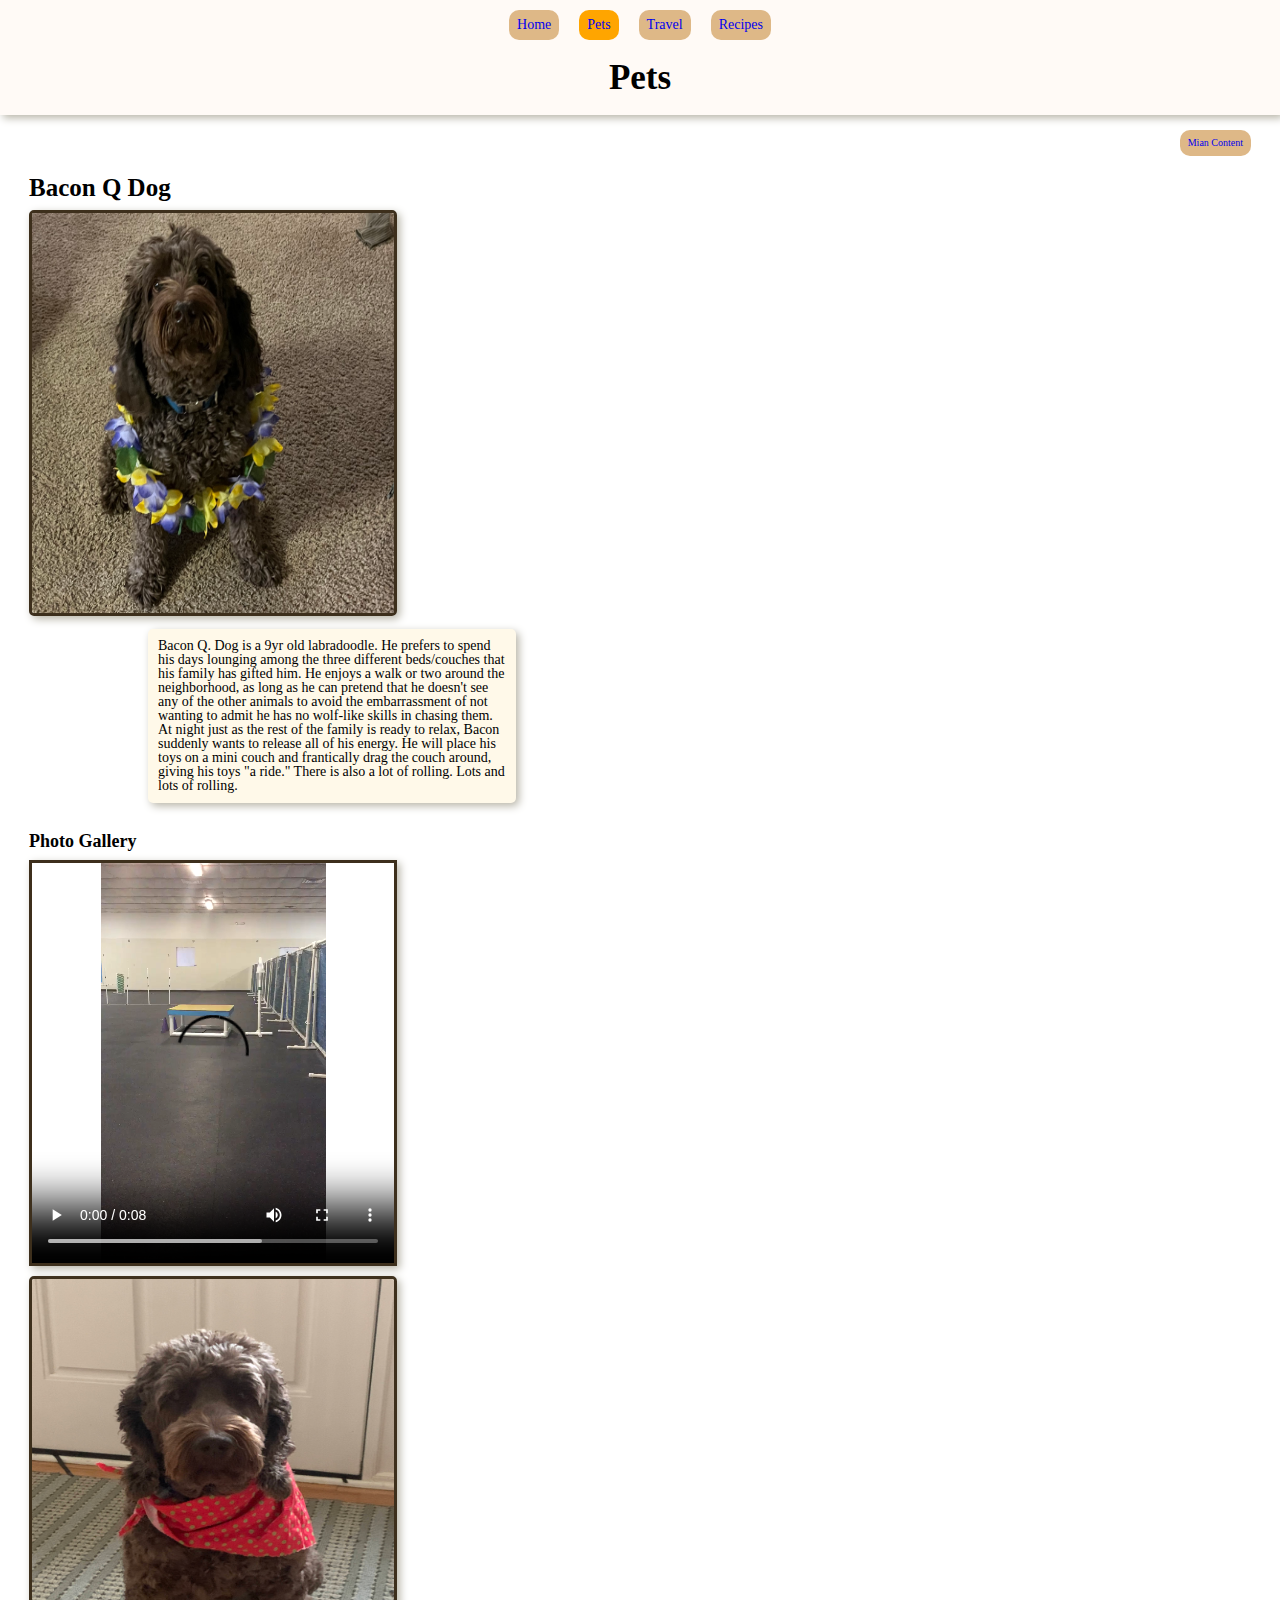
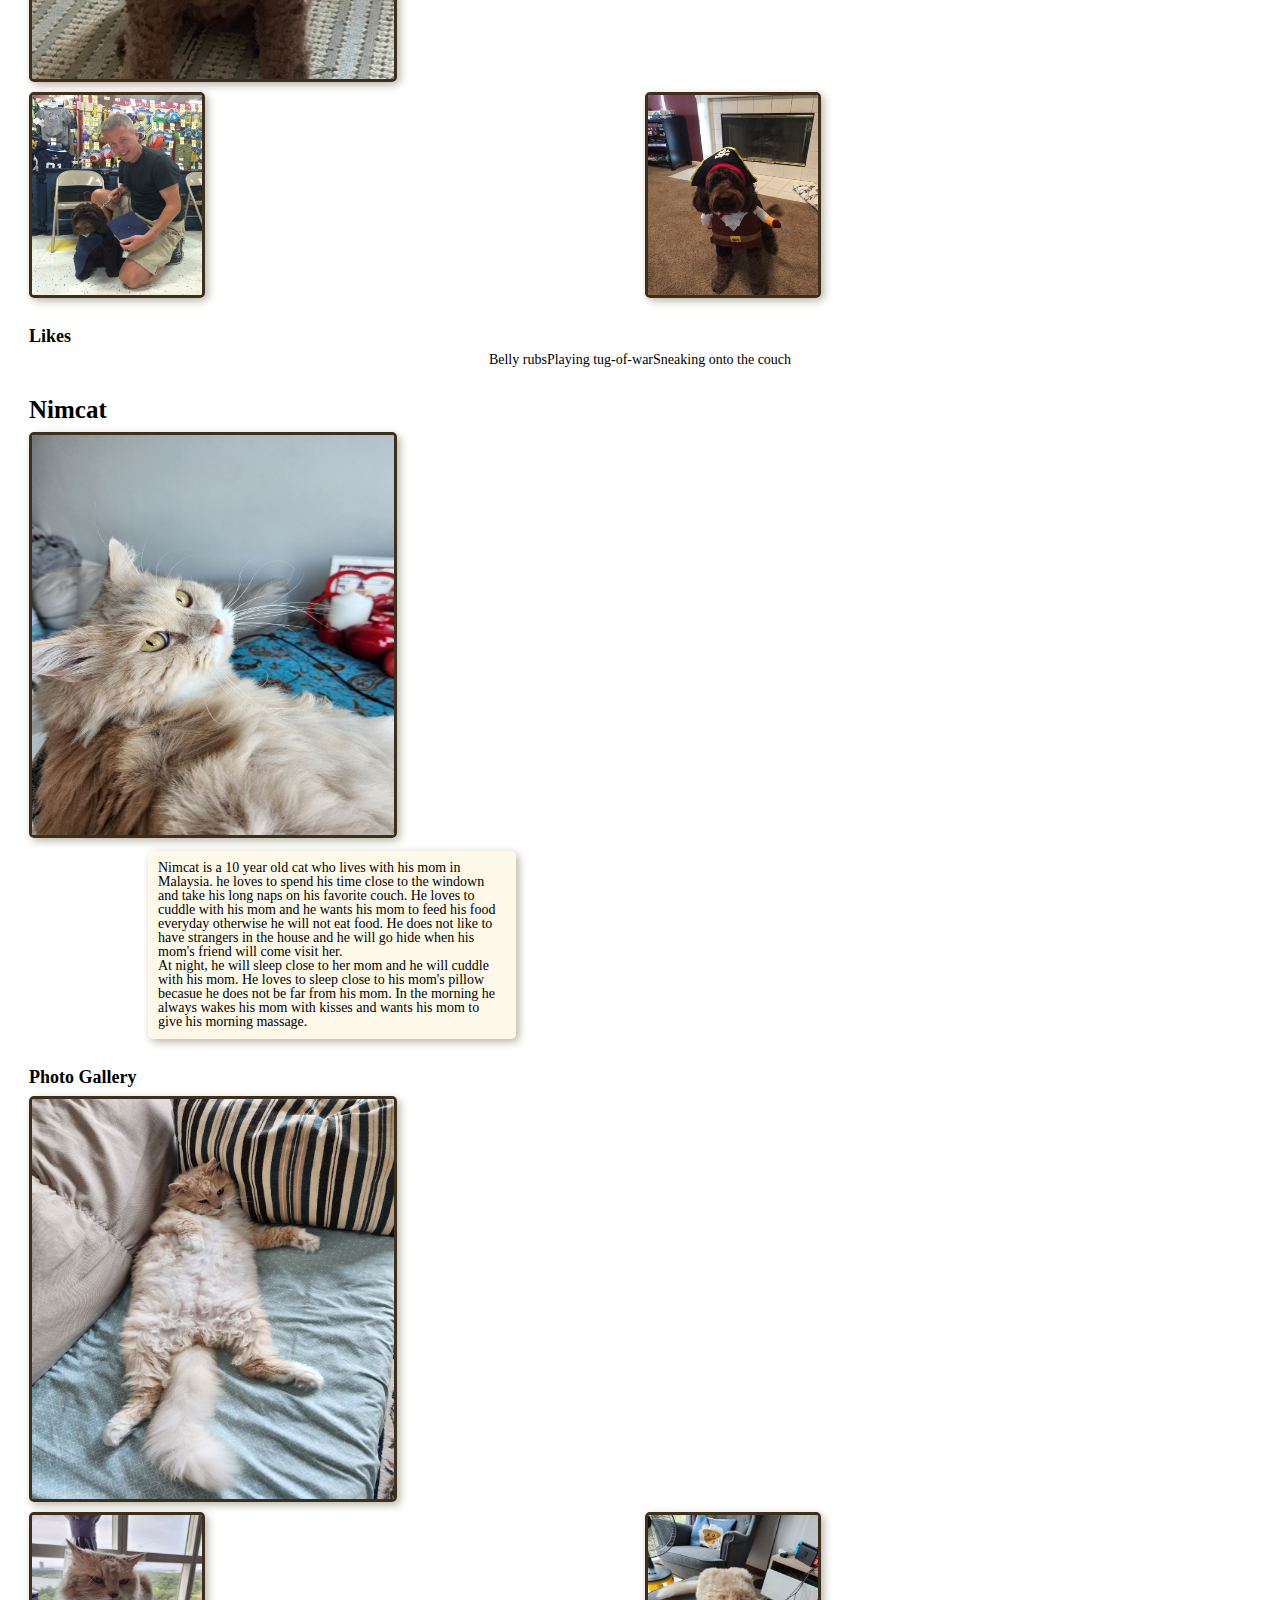
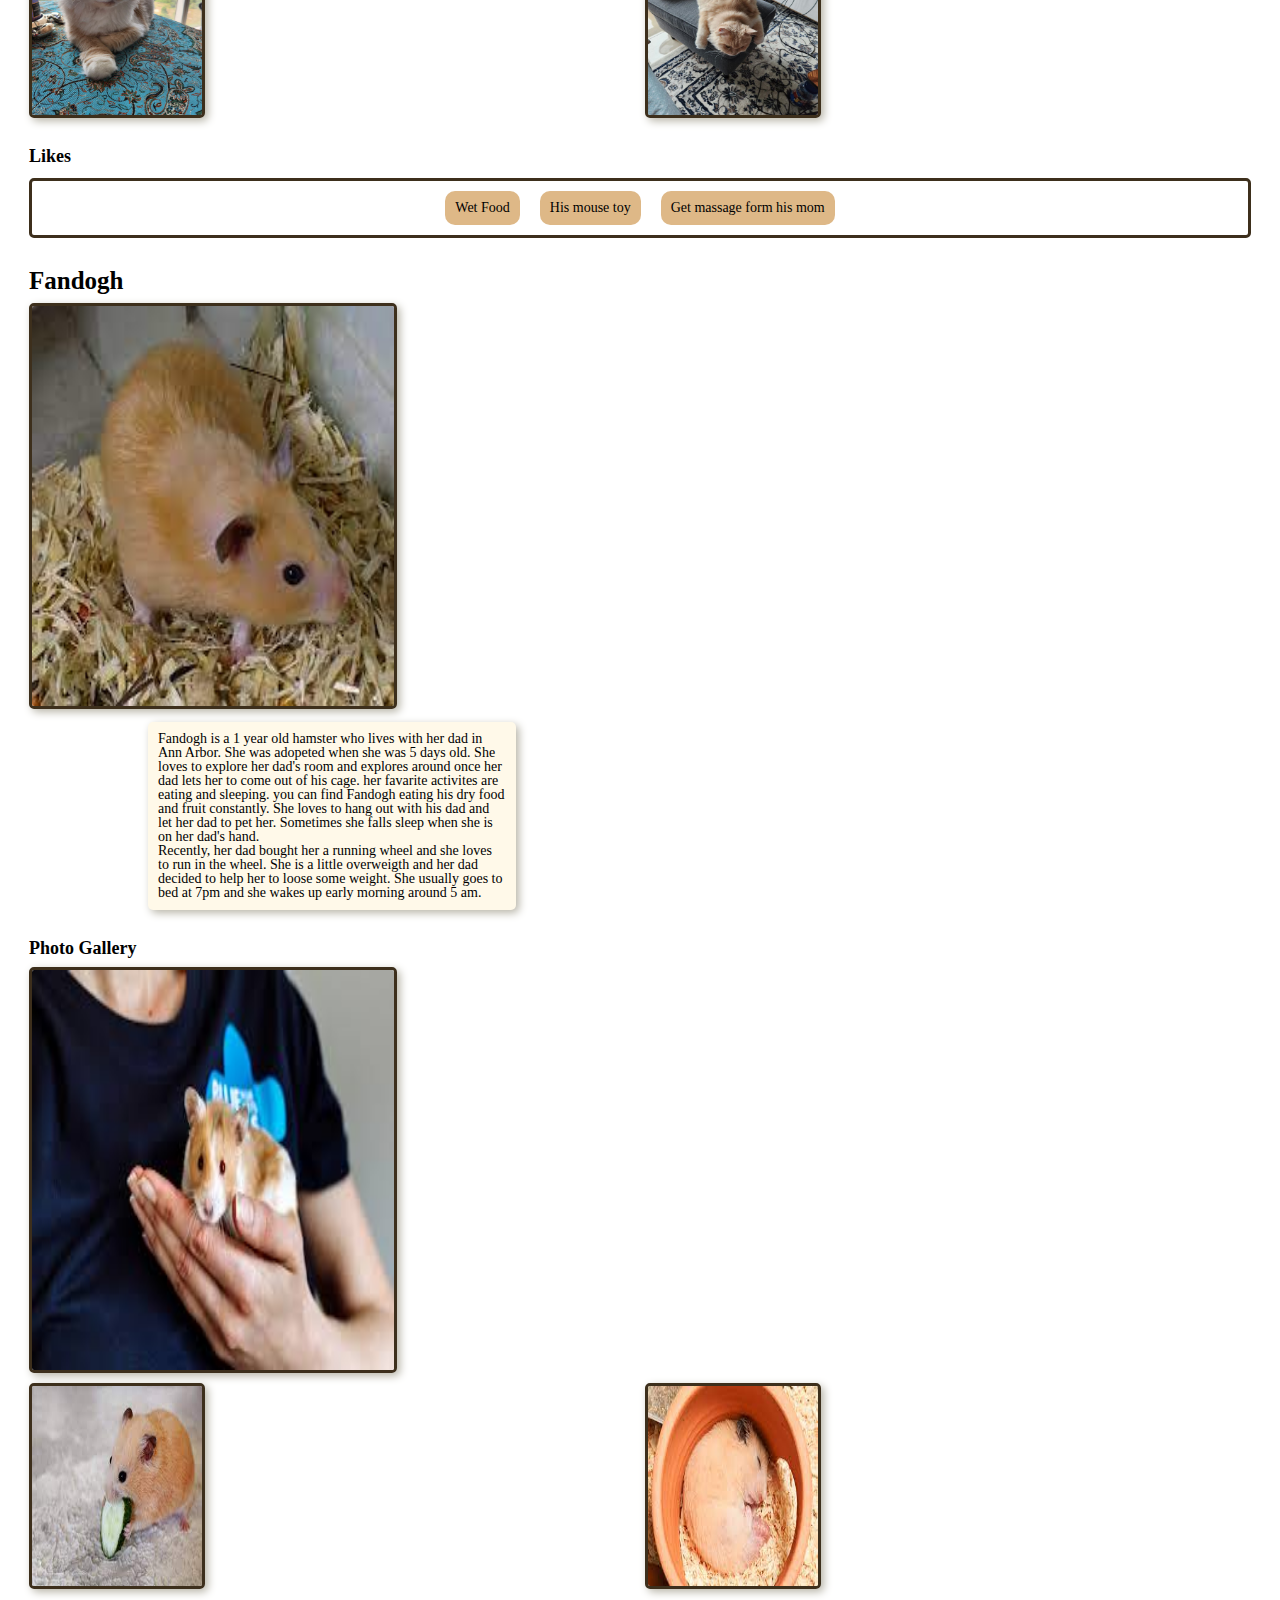
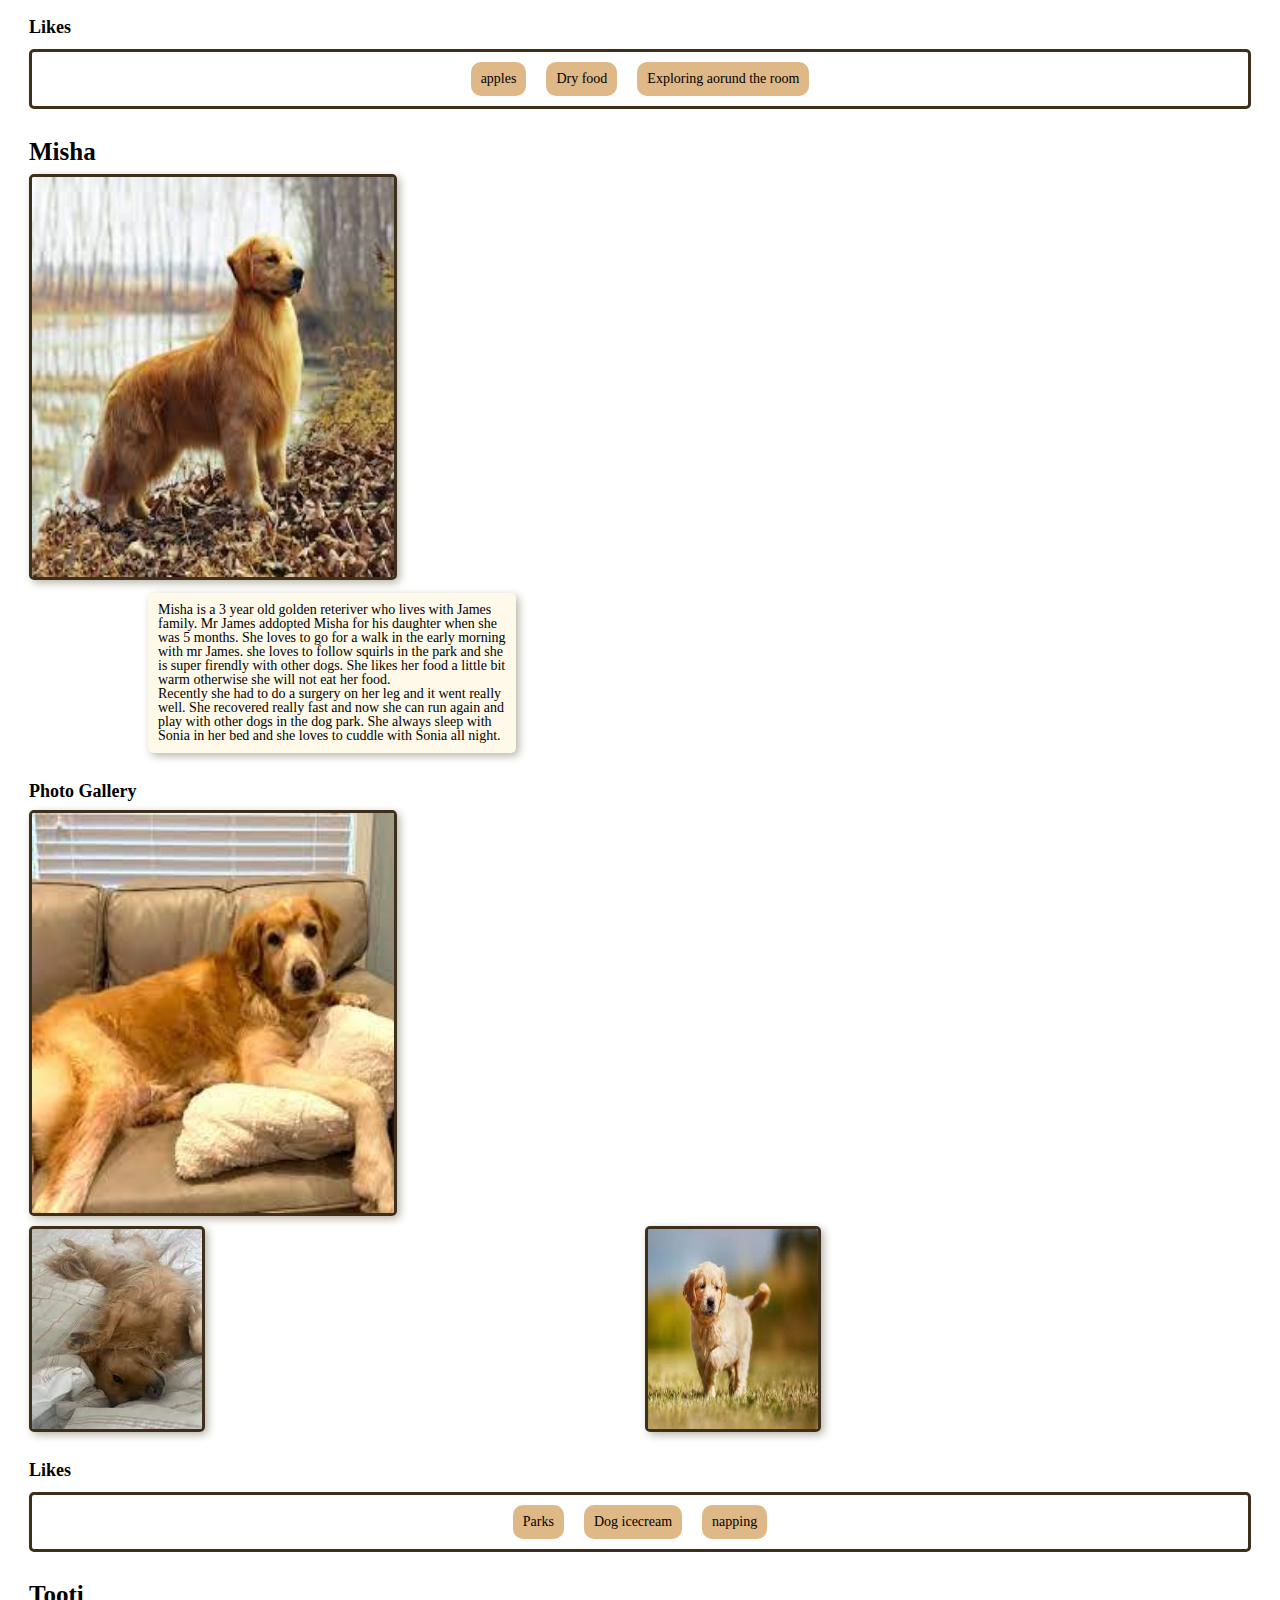
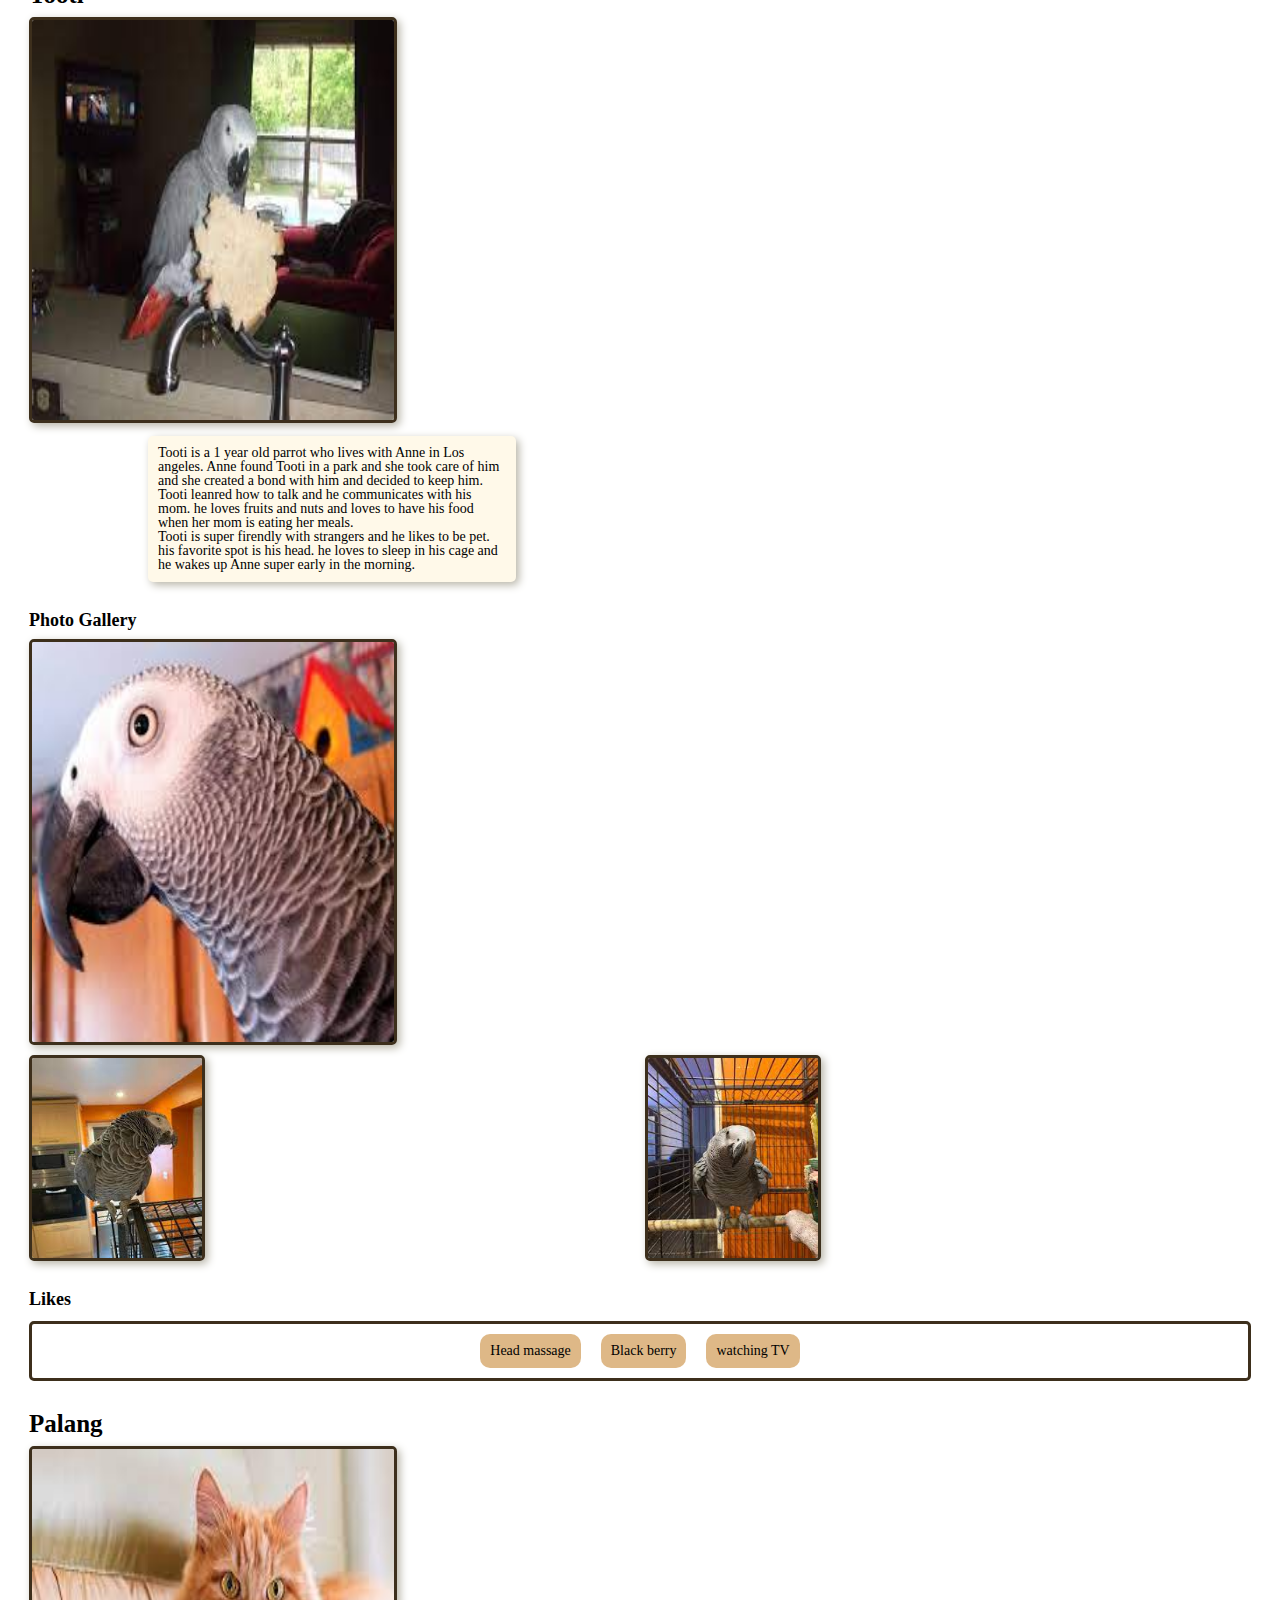
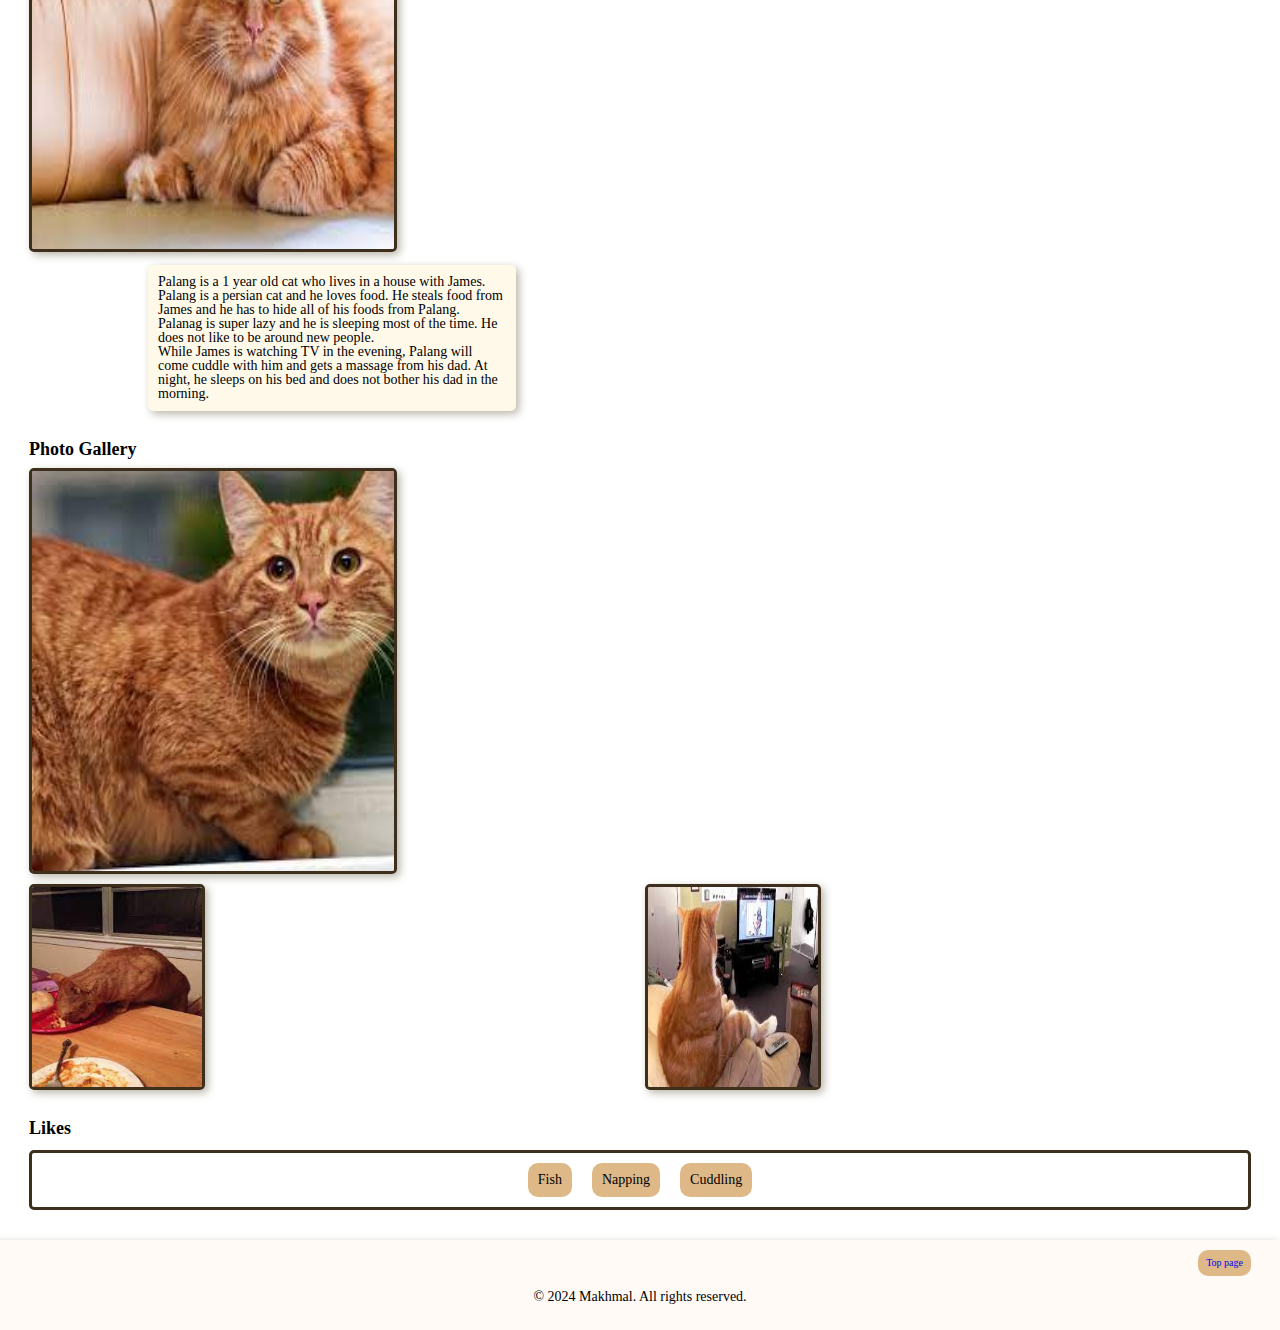
==== commit c7dc082d: "Add files via upload" ====
--- a/pets.html
+++ b/pets.html
@@ -3,23 +3,26 @@
 <head>
     <meta charset="UTF-8">
     <meta name="viewport" content="width=device-width, initial-scale=1.0">
+    <link rel="stylesheet" href="css/html5reset.css">
     <link rel="stylesheet" href="css/style.css">
     <title>Pets</title>
 </head>
 <body>
-    <header>
-        <a href = "index.html">Skip to Main Content</a>
-        <nav>
-            <ul>
-                <li><a href = "index.html">Home</a></li>
-                <li><a class="active"  href = "pets.html">Pets</a></li>
-                <li><a href = "travel.html">Travel</a></li>
-                <li><a href = "recipes.html">Recipes</a></li>
-            </ul>
-        </nav>
-        <h1>Pets</h1>
+    <header id="top">
+        <div class="header">
+            <nav>
+                <ul>
+                    <li><a href = "index.html">Home</a></li>
+                    <li><a class="active"  href = "pets.html">Pets</a></li>
+                    <li><a href = "travel.html">Travel</a></li>
+                    <li><a href = "recipes.html">Recipes</a></li>
+                </ul>
+            </nav>
+            <h1>Pets</h1>
+        </div>
+        <a id="mainContent" href = "#main">Mian Content</a>
     </header>
-    <main>
+    <main id="main">
         <div class="container">
             <h2>Bacon Q Dog</h2>
             <div class="intro">
@@ -42,7 +45,6 @@
                 <img src="images/bacon_halloween.JPG" alt="Brown labradoodle wearing a pirate costume">
             </div>
             <h3>Likes</h3>
-            <div class="likes">
                 <ul>
                     <li>Belly rubs</li>
                     <li>Playing tug-of-war</li>
@@ -187,5 +189,9 @@
             <!-- Jackie Wolf -->
         </div>
     </main>
+    <footer>
+        <a id="mainContent" href = "#top">Top page</a>
+        <p>&copy; 2024 Makhmal. All rights reserved.</p>
+    </footer>
 </body>
 </html>
--- a/css/style.css
+++ b/css/style.css
@@ -2,25 +2,38 @@
     margin:0;
     padding: 0;
     font-size: 14px;
+    color:#000000;
+}
+main{
+    margin-top: 60px;
 }
 header{
-    background-color: #ffe4c4;
     width: 100%;
 }
 nav{
-    margin-top: 20px;
     box-sizing: border-box;
     display: block;
     overflow: hidden;
-    background-color: #ffe4c4;
-    width: 100%;
+    width: 10;
+}
+a{
+    background-color: #deb887;
+    padding:8px;
+    border-radius: 10px;
+    text-decoration: none;
+}
+a:hover{
+    background-color: #fafad2;
+}
+a:visited{
+    color:#000000;
 }
 ol{
-    width: 370px;
+    width: 338px;
     text-align: left;
-    margin: auto;
+    margin-inline: 20px;
     justify-content: left;
-    padding: 15px;
+    padding:15px;
     border-radius: 5px;
 }
 ol li{
@@ -35,7 +48,7 @@
     padding: 0;
 }
 h1{
-    font-size: 50px;
+    font-size: 35px;
     font-weight: bold;
     margin: 10px;
     text-align: center;
@@ -43,27 +56,31 @@
 h2{
     font-size: 25px;
     font-weight: bold;
-    margin: 15px;
+    margin: 30px 0 10px 29px;
 }
 h3{
     font-size: 18px;
     font-weight: bold;
-    margin: 15px;
+    margin: 29px 0 8px 29px;
 }
 h4{
     font-weight: bold;
-    margin: 15px;
+    margin: 29px 0 8px 29px;
 }
 img{
-    width: 395px;
-    border: solid 3px rgb(61, 47, 28);
-    border-radius: 5px;
+    width: 362px;
+    height: 400px;
+    border: solid 3px #3d2f1c;
+    border-radius: 5px;
+    box-shadow: 3px 3px 8px  #b8b5a8;
 }
 video{
     grid-column: 1/-1;
     grid-row: 1;
-    width: 397px;
-    border: solid 3px rgb(61, 47, 28);
+    width: 362px;
+    height: 400px;
+    border: solid 3px #3d2f1c;
+    box-shadow: 3px 3px 8px #b8b5a8;
 }
 nav li{
     display: inline-block;
@@ -71,14 +88,30 @@
 }
 li a{
     display: block;
-    text-decoration: none;
-    color: #000000;
-    background-color: #deb887;
-    padding:10px;
-    border-radius: 10px;
-}
-li a:hover{
-    background-color: #fafad2;
+}
+footer{
+    margin-top: 30px;
+    text-align: center;
+    height: 90px;
+    background-color: #fffaf6;
+    box-shadow: -3px 3px 8px #b8b5a8;
+}
+footer a{
+    margin-top: 10px;
+}
+footer p{
+    padding-top: 50px;
+}
+#mainContent{
+    margin-right: 29px;
+    float: right;
+    font-size: 10px;
+}
+.header{
+    background-color: #fffaf6;
+    padding-bottom: 10px;
+    margin-bottom: 15px;
+    box-shadow: 3px 3px 8px  #b8b5a8;
 }
 .active{
     background-color: #ffa500;
@@ -86,38 +119,42 @@
 .intro{
     display: grid;
     grid-gap: 10px;
-    margin-left: 13px;
-    margin-right: 13px;
+    margin-left: 29px;
+    margin-right: 29px;
     align-items: center;
     grid-template-columns: 1fr 1fr;
 }
 .content{
-    width: 381px;
+    width: 348px;
     grid-row: 2;
-    margin;
+    margin-inline: 29px;
     padding: 10px;
     border-radius: 5px;
+    box-shadow: 3px 3px 5px  #b8b5a8;
 }
 
 .gallery{
     display: grid;
-    width: 700px;
-    grid-template-columns: 205px 205px;
-    grid-gap: 5px;
+    grid-template-columns: 1fr 1fr;
+    grid-gap: 10px;
     align-items: stretch;
-    margin: 10px 13px;
+    margin: 10px 29px;
 }
 .gallery img{
-    width: 185px;
+    width: 170px;;
+    height: 200px;
 }
 .gallery img:first-child{
     grid-column: 1/-1;
-    width: 397px;
+    width: 362px;
+    height: 400px;
 }
 .likes{
-    border: solid 3px rgb(61, 47, 28);
-    border-radius: 5px;
-    margin: 13px;
+    border: solid 3px #3d2f1c;
+    border-radius: 5px;
+    margin-inline: 29px;
+    margin-top: 13px;
+    margin-bottom: 13px;
 }
 .likes li{
     display: inline-block;
@@ -133,15 +170,10 @@
 }
 .ing_box{
     display: grid;
-    grid-template-columns: ;
-}
-.ing_box{
-    display: grid;
-    margin-left: 13px;
-    margin-right: 13px;
     align-items: center;
-    grid-template-columns: 1fr 1fr;
-    border: solid 3px rgb(61, 47, 28);
+    margin-inline: 29px;;
+    grid-template-columns: 1fr 1fr;
+    border: solid 3px #3d2f1c;
     border-radius: 5px;
 }
 .ing_box ul{
@@ -156,4 +188,63 @@
 .background{
     background-color: #fff9e9;
     margin: auto;
-}+    box-shadow: 3px 3px 8px  #b8b5a8;
+}
+.tips{
+    width:362px;
+    border: solid 3px #3d2f1c;
+    border-radius: 5px;
+    margin-inline: 29px;
+}
+.tips ul{
+    display: inline;
+    text-align: left;
+    list-style-type: square;
+    padding: 10px
+}
+.tips li{
+    margin-inline: 30px;
+    margin-top: 5px;
+}
+.home_grid{
+    display: grid;
+    grid-gap: 10px;
+    margin-inline: 29px;
+    margin-bottom: 10px;
+    align-items: center;
+    grid-template-columns: 1fr 1fr;
+}
+.home_grid img{
+    width: 174px;
+    height: 144px;
+}
+.p_container{
+    width: 160px;
+    height: 150px;
+    padding-inline: 10px;
+    margin: 0;
+    border-radius: 5px;
+}
+.p_container p{
+    width: 160px;
+    margin-top: 40px;
+    margin-left: auto;
+    margin-right: auto;
+}
+.about_img{
+    width: 381px;
+    display: grid;
+    grid-template-columns: 190px 190px;
+    grid-gap: 10px;
+    align-items: stretch;
+    margin: 10px 29px;
+}
+.about_img img{
+    width: 165px;
+    height: 200px;
+}
+
+
+
+
+
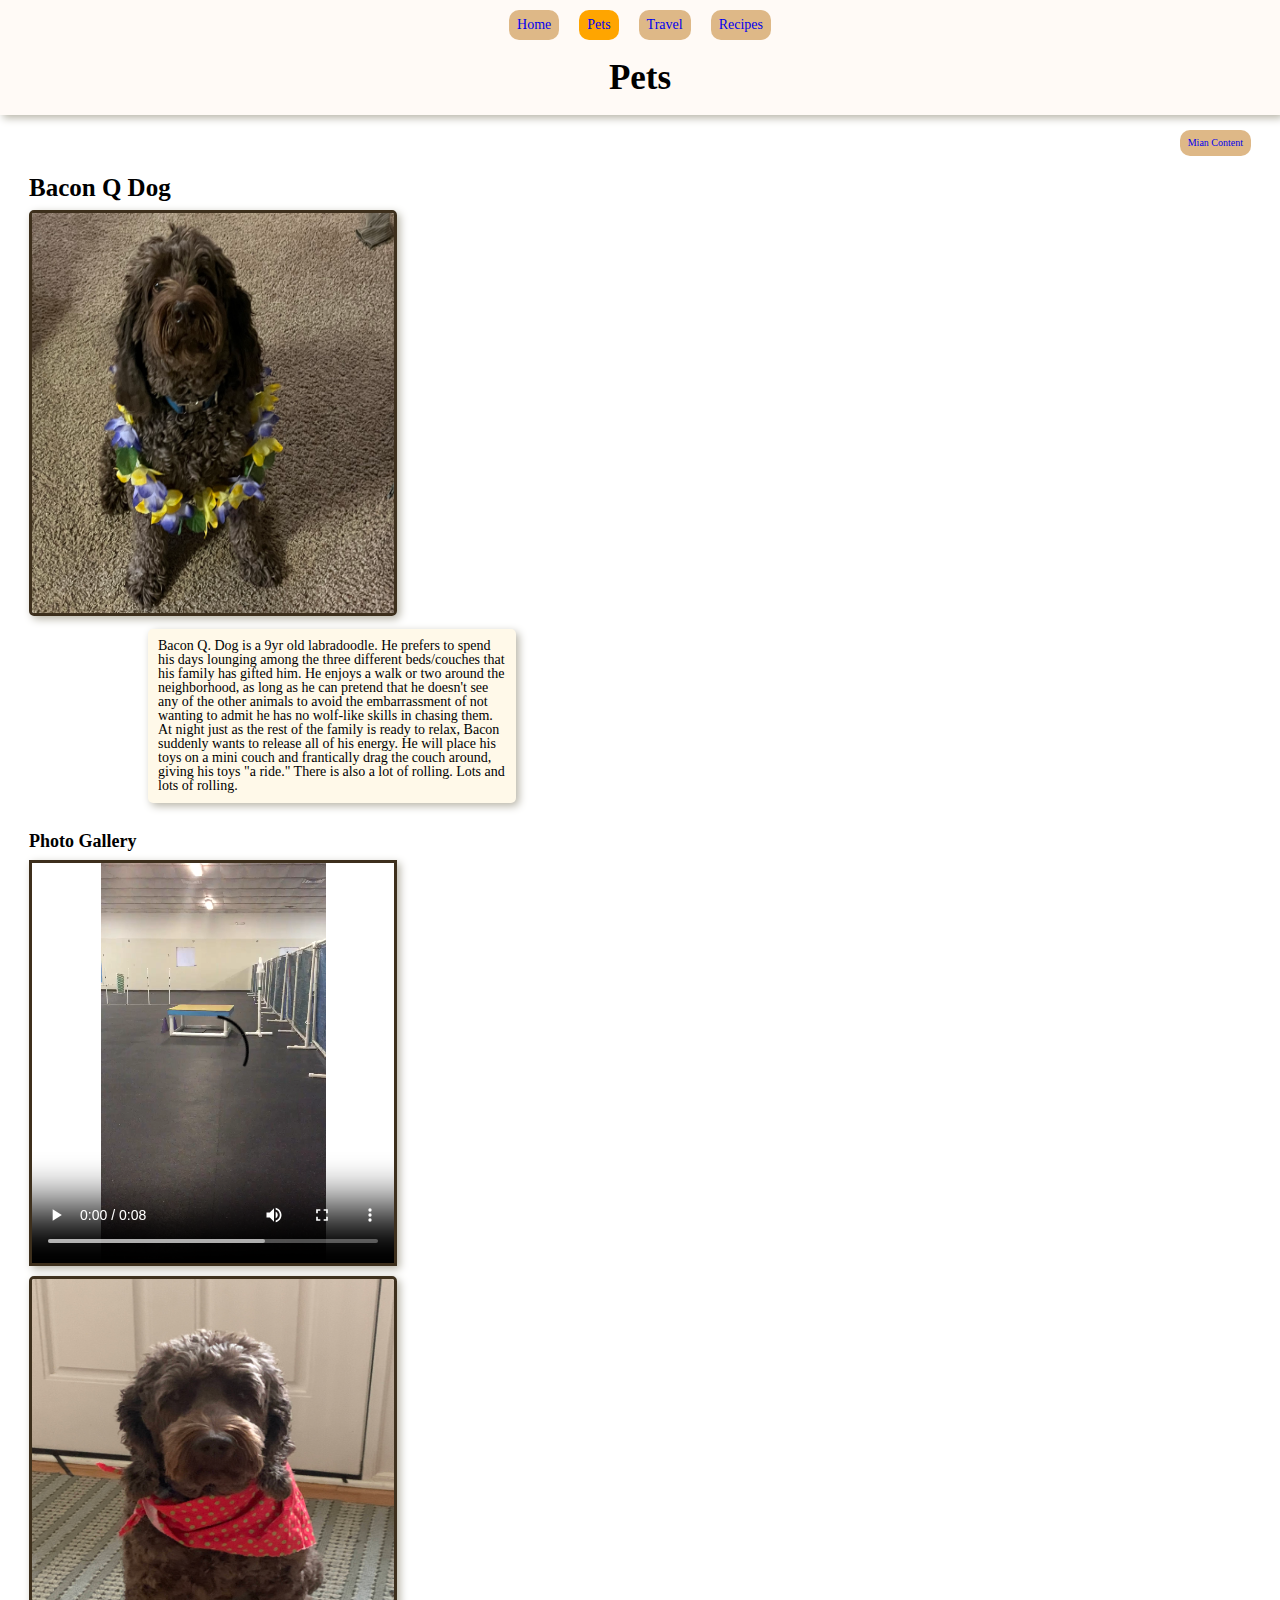
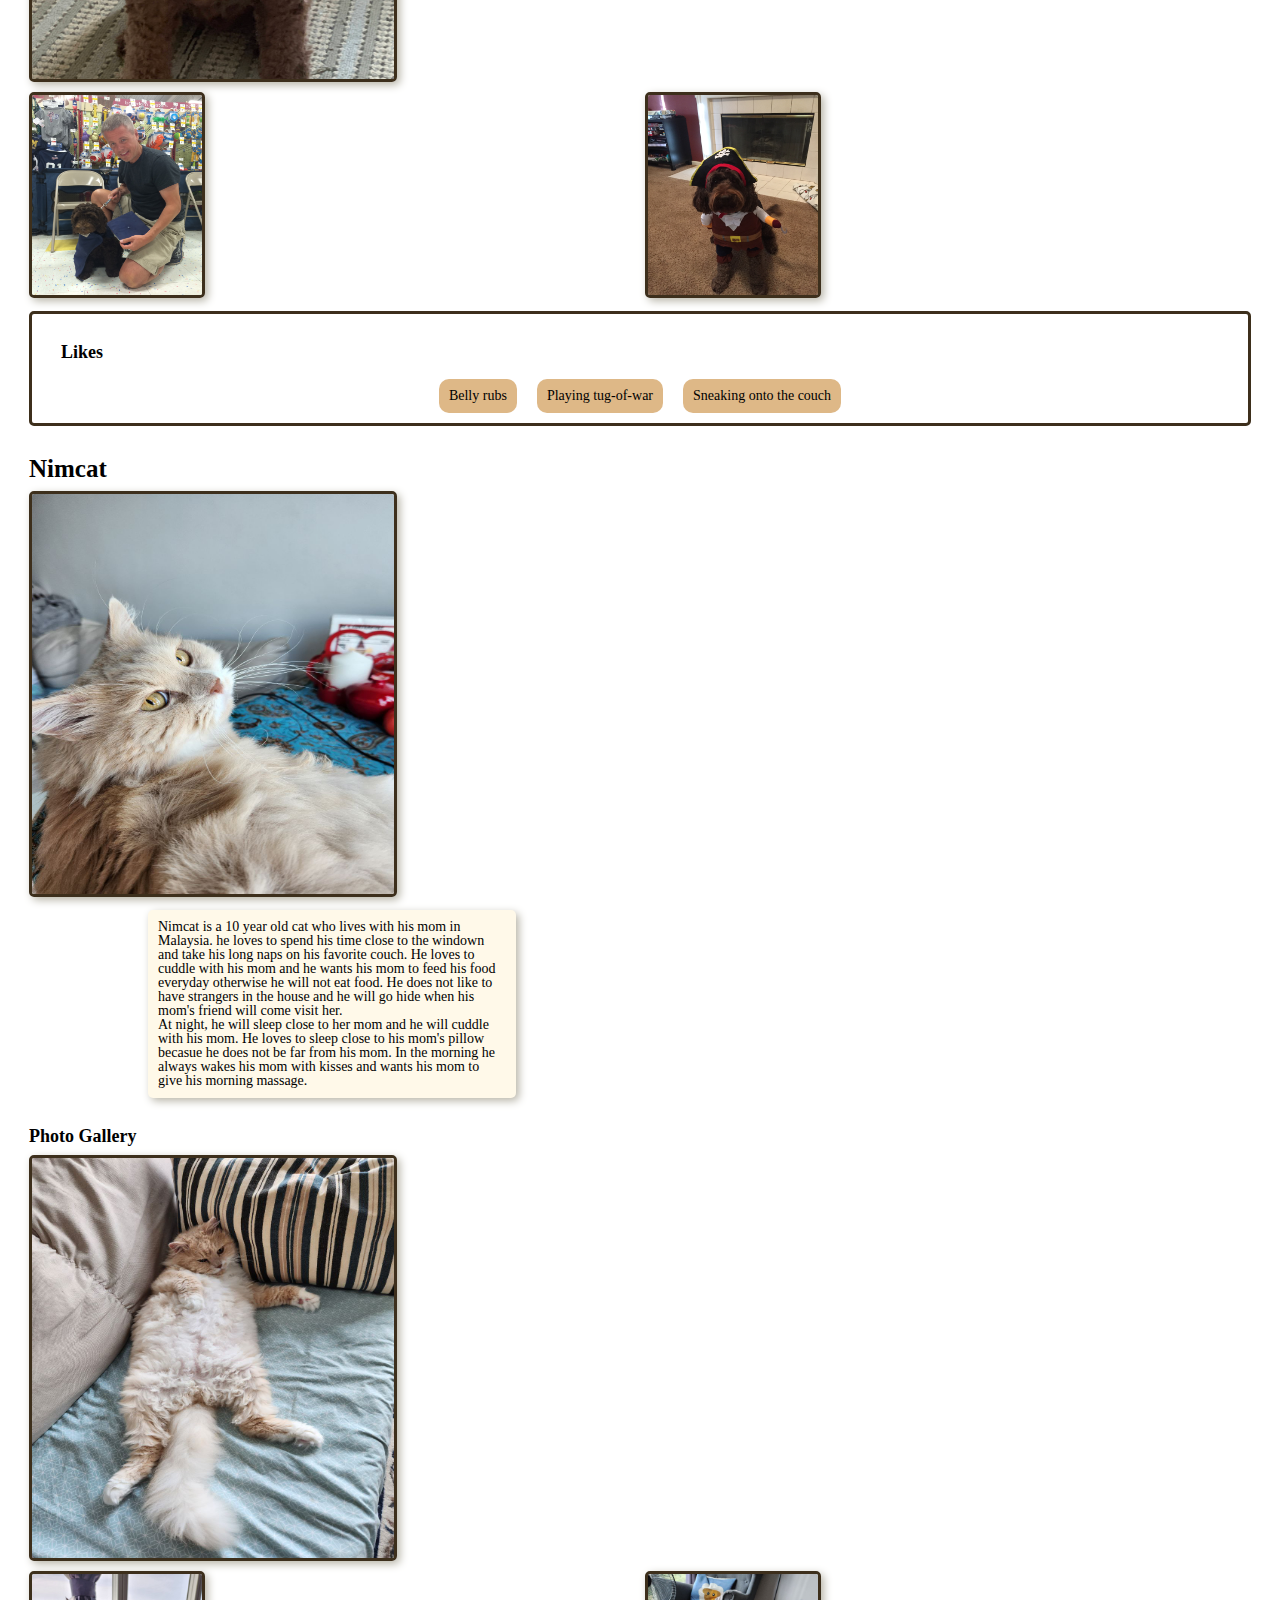
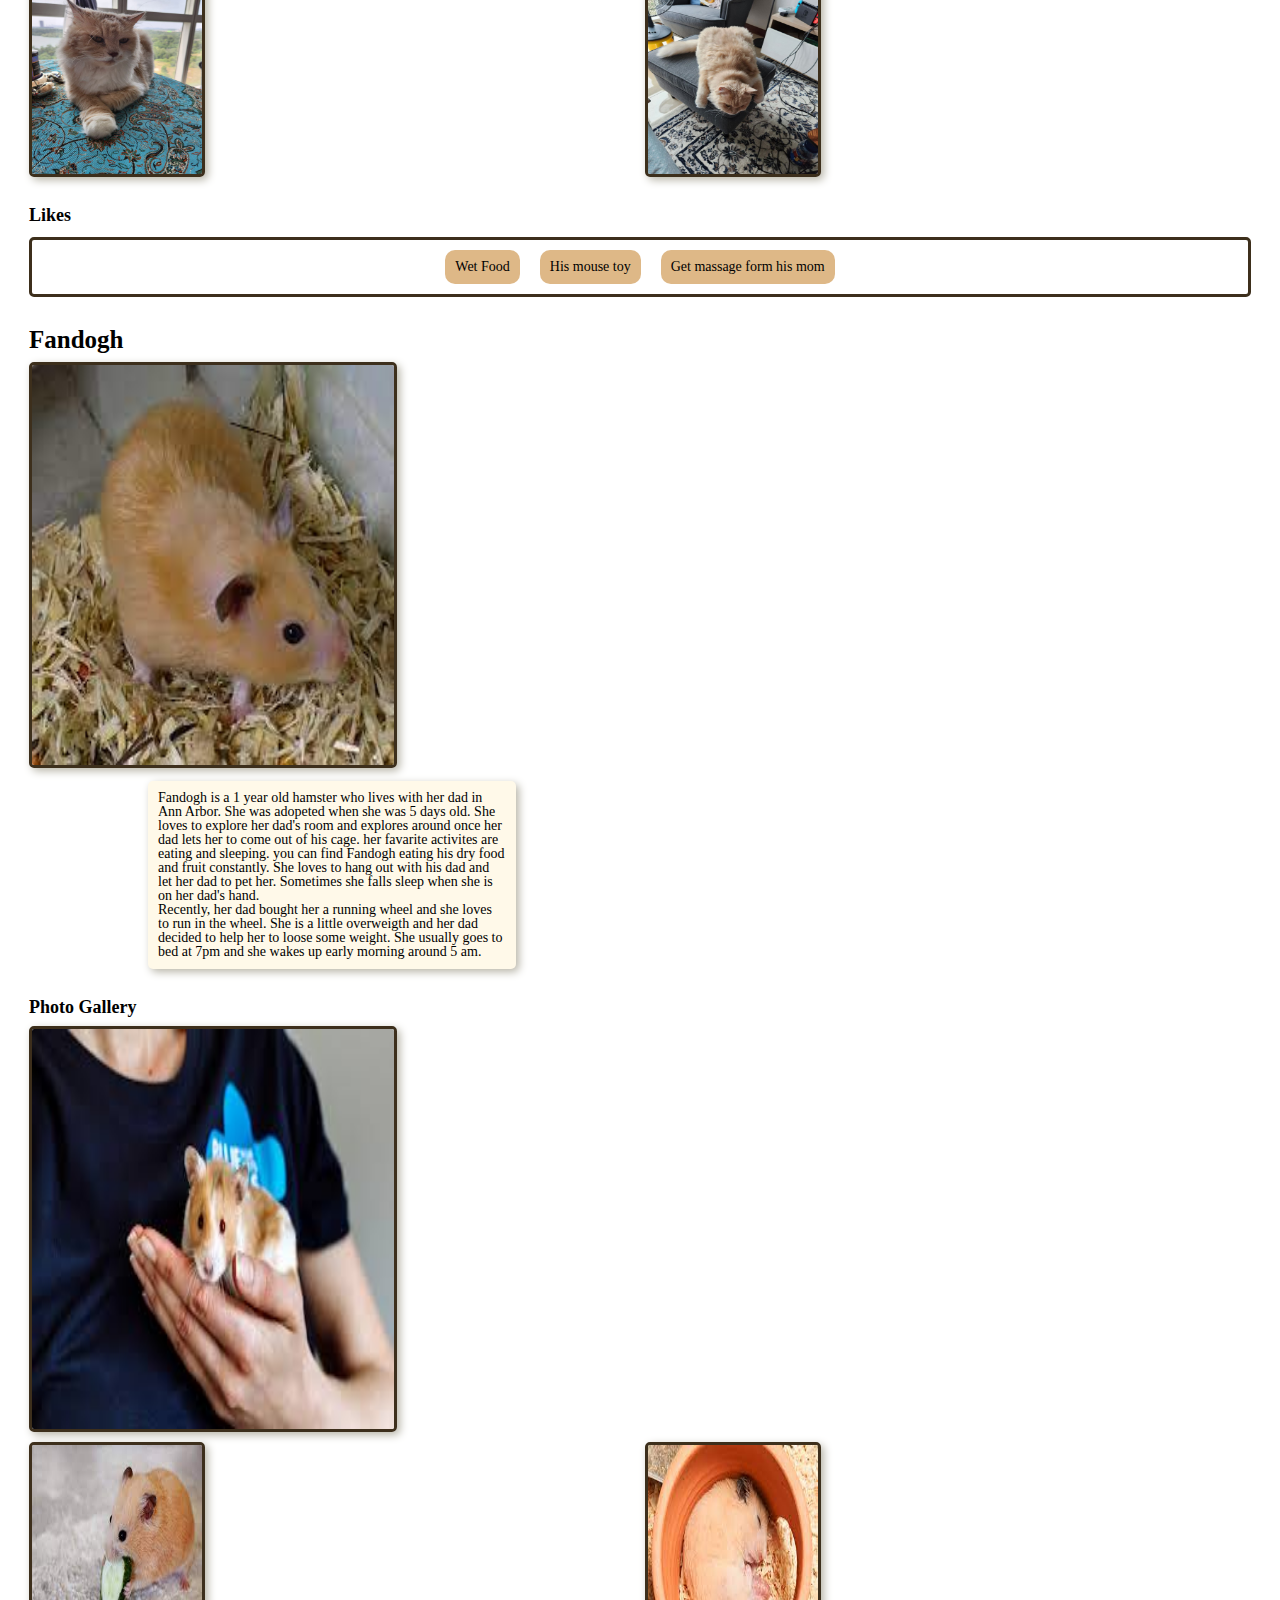
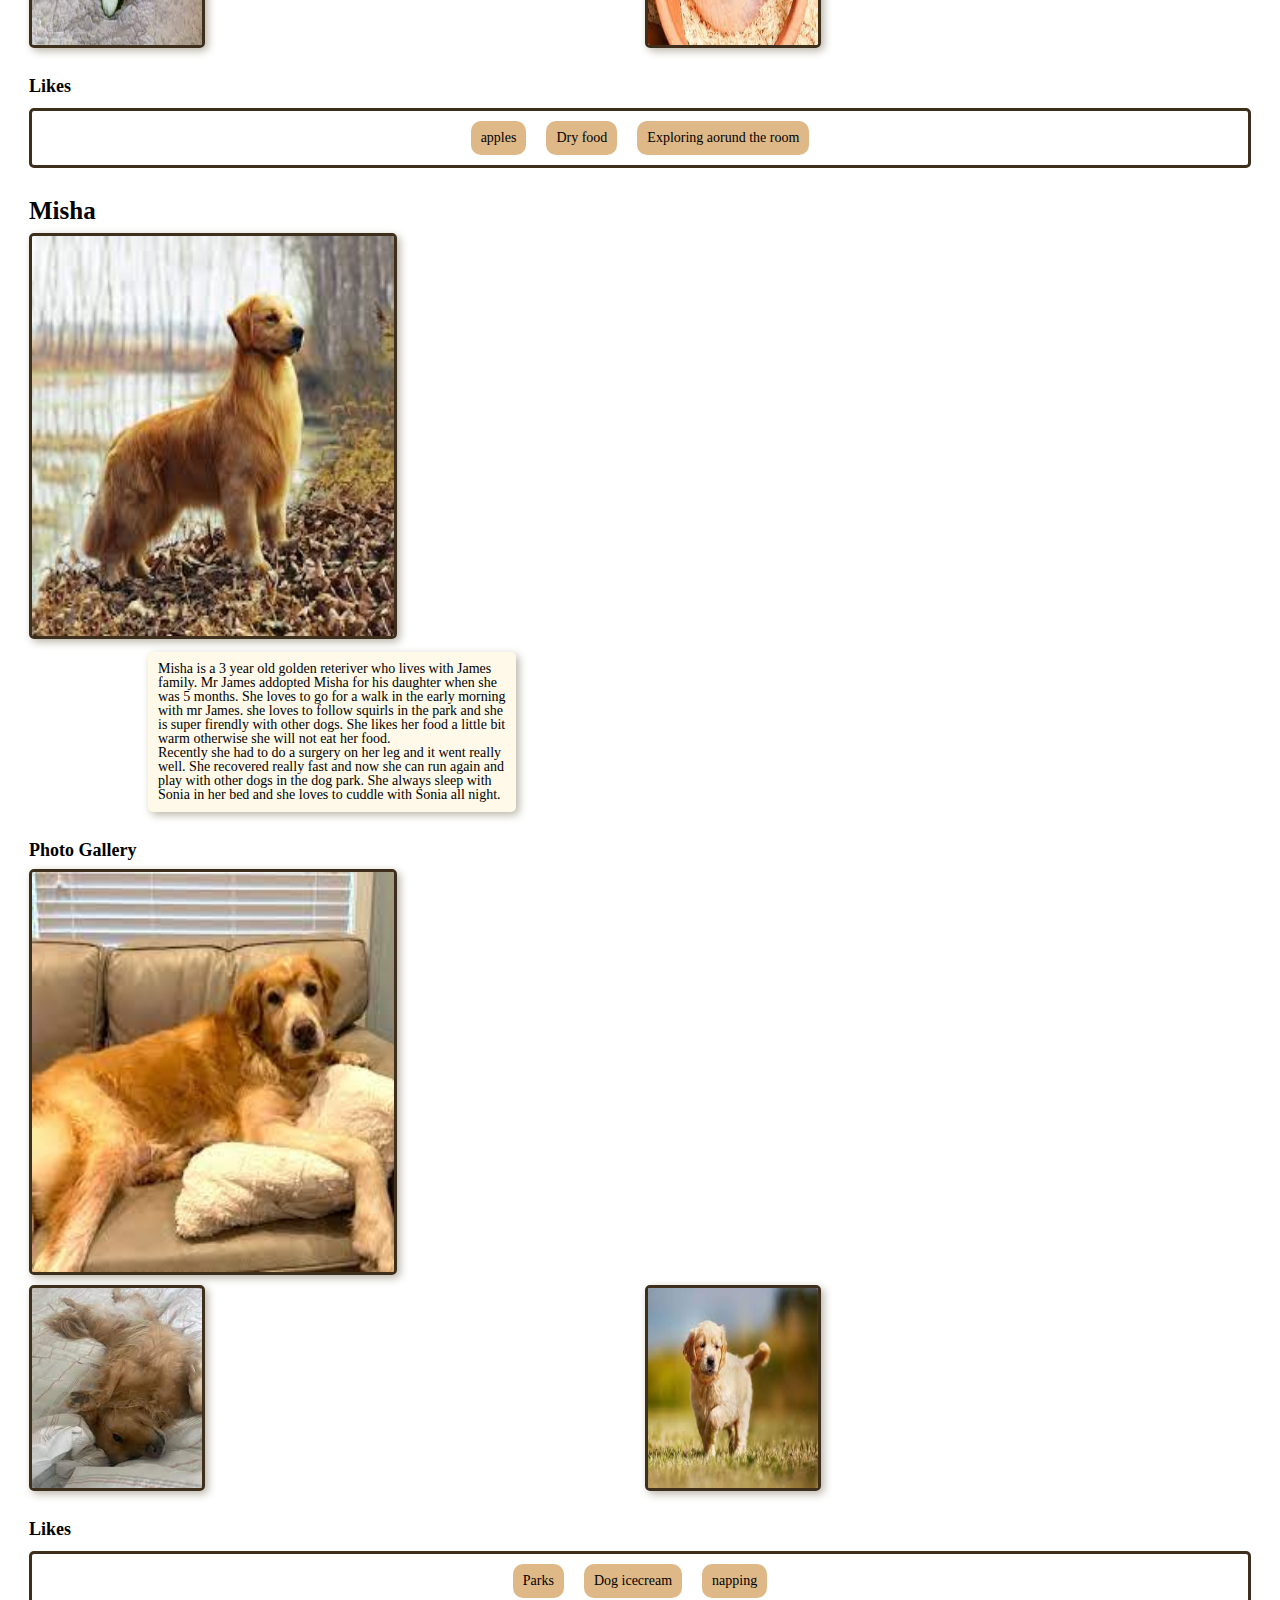
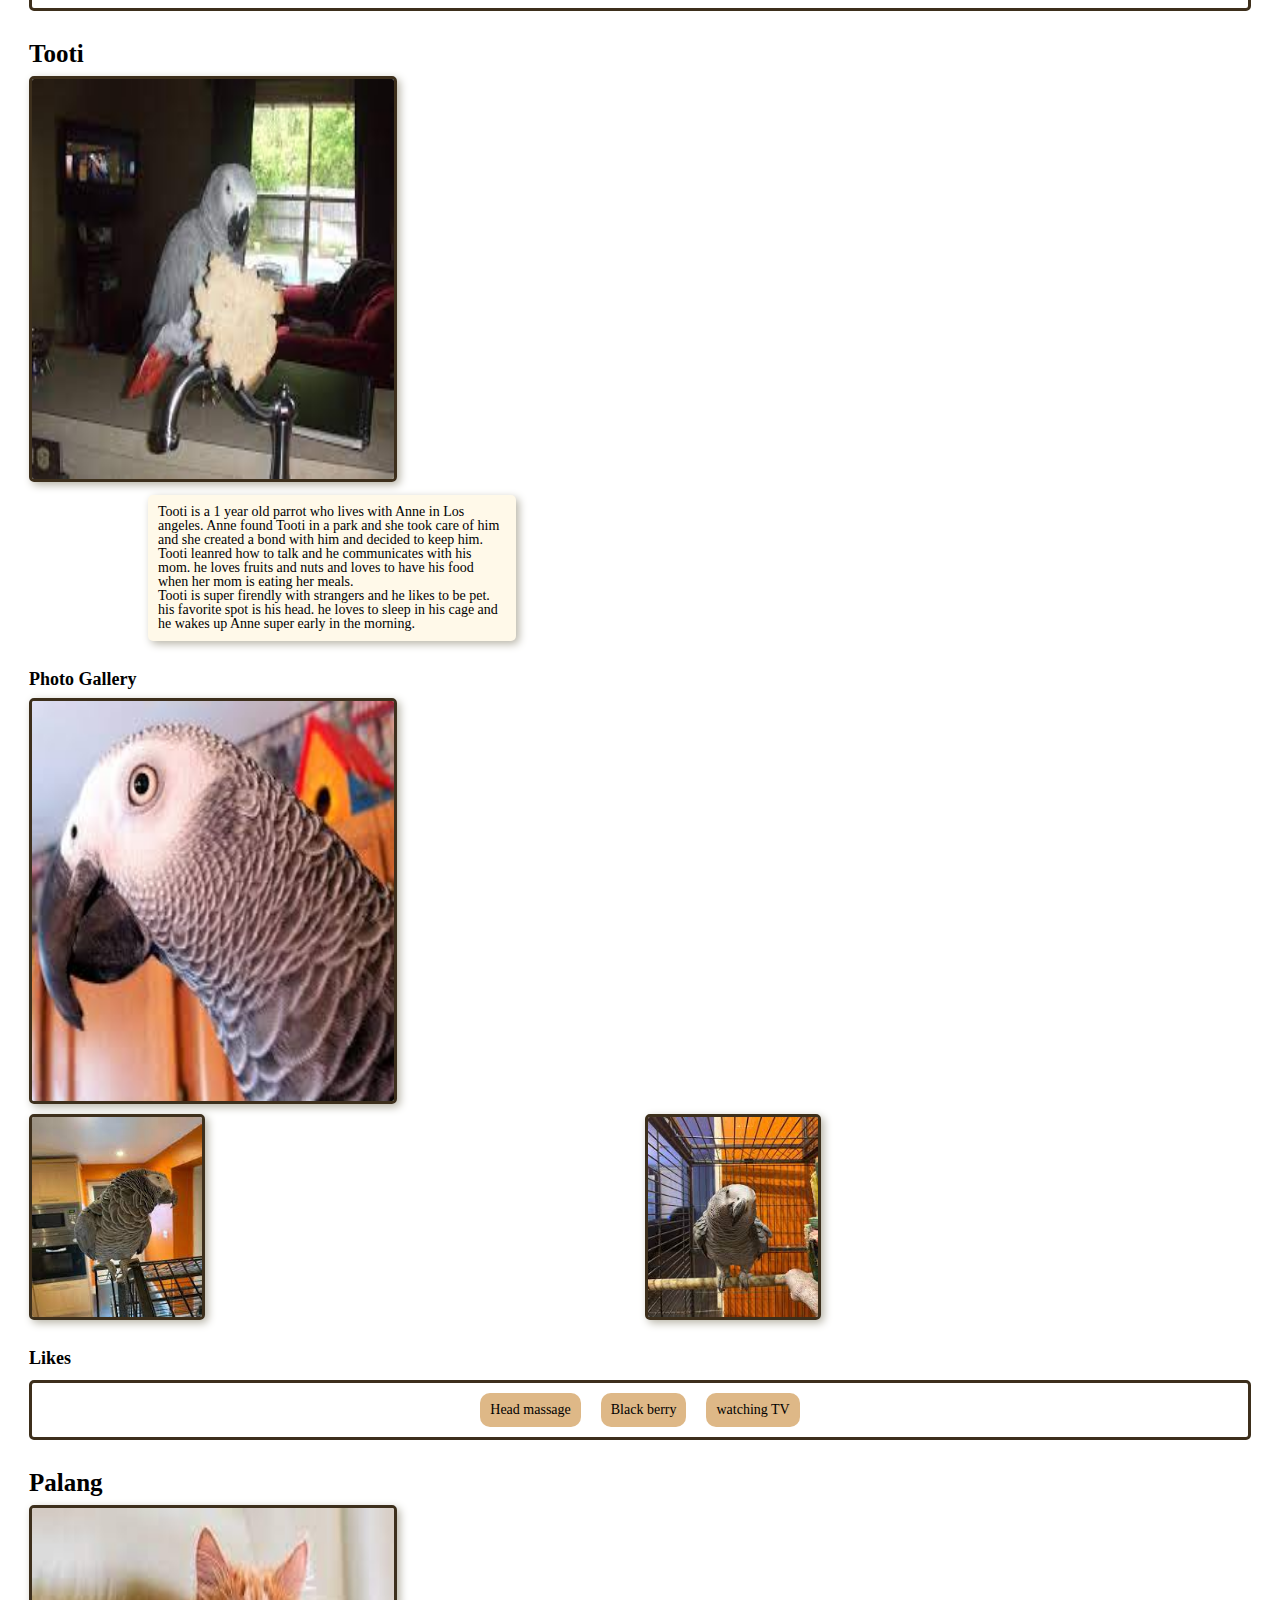
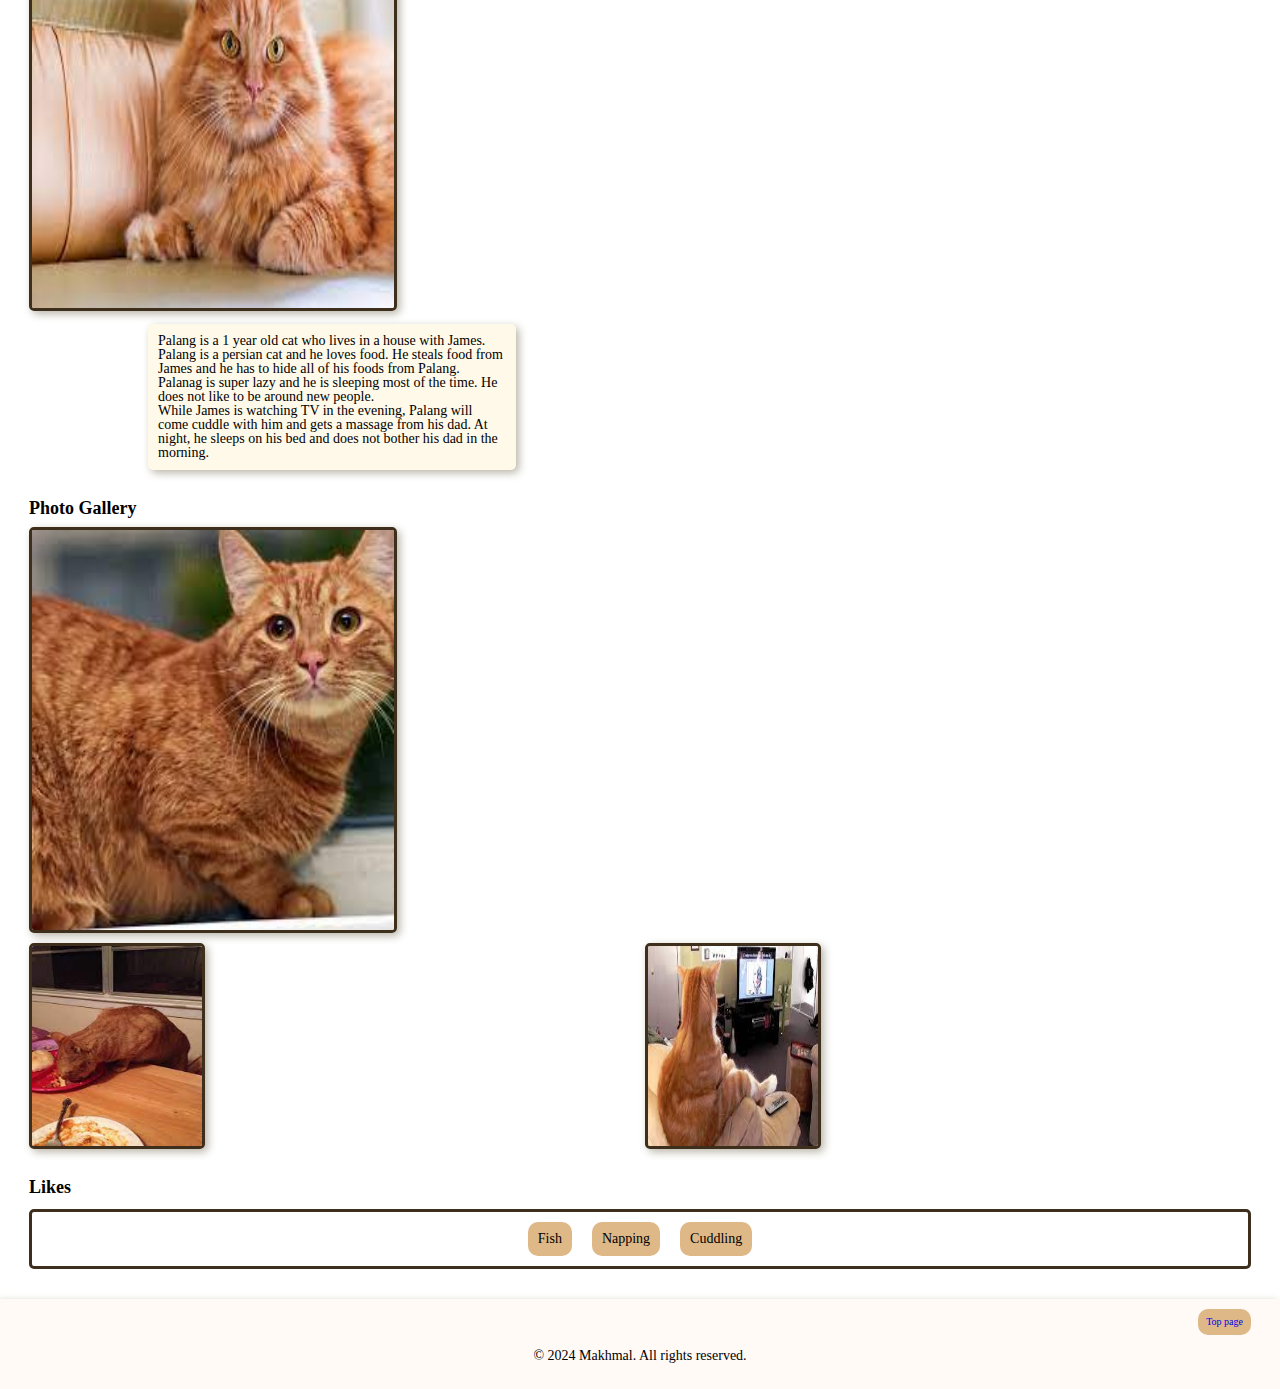
==== commit e0504f41: "Update pets.html" ====
--- a/pets.html
+++ b/pets.html
@@ -44,6 +44,7 @@
                 </video>
                 <img src="images/bacon_halloween.JPG" alt="Brown labradoodle wearing a pirate costume">
             </div>
+            <div class="likes">
             <h3>Likes</h3>
                 <ul>
                     <li>Belly rubs</li>
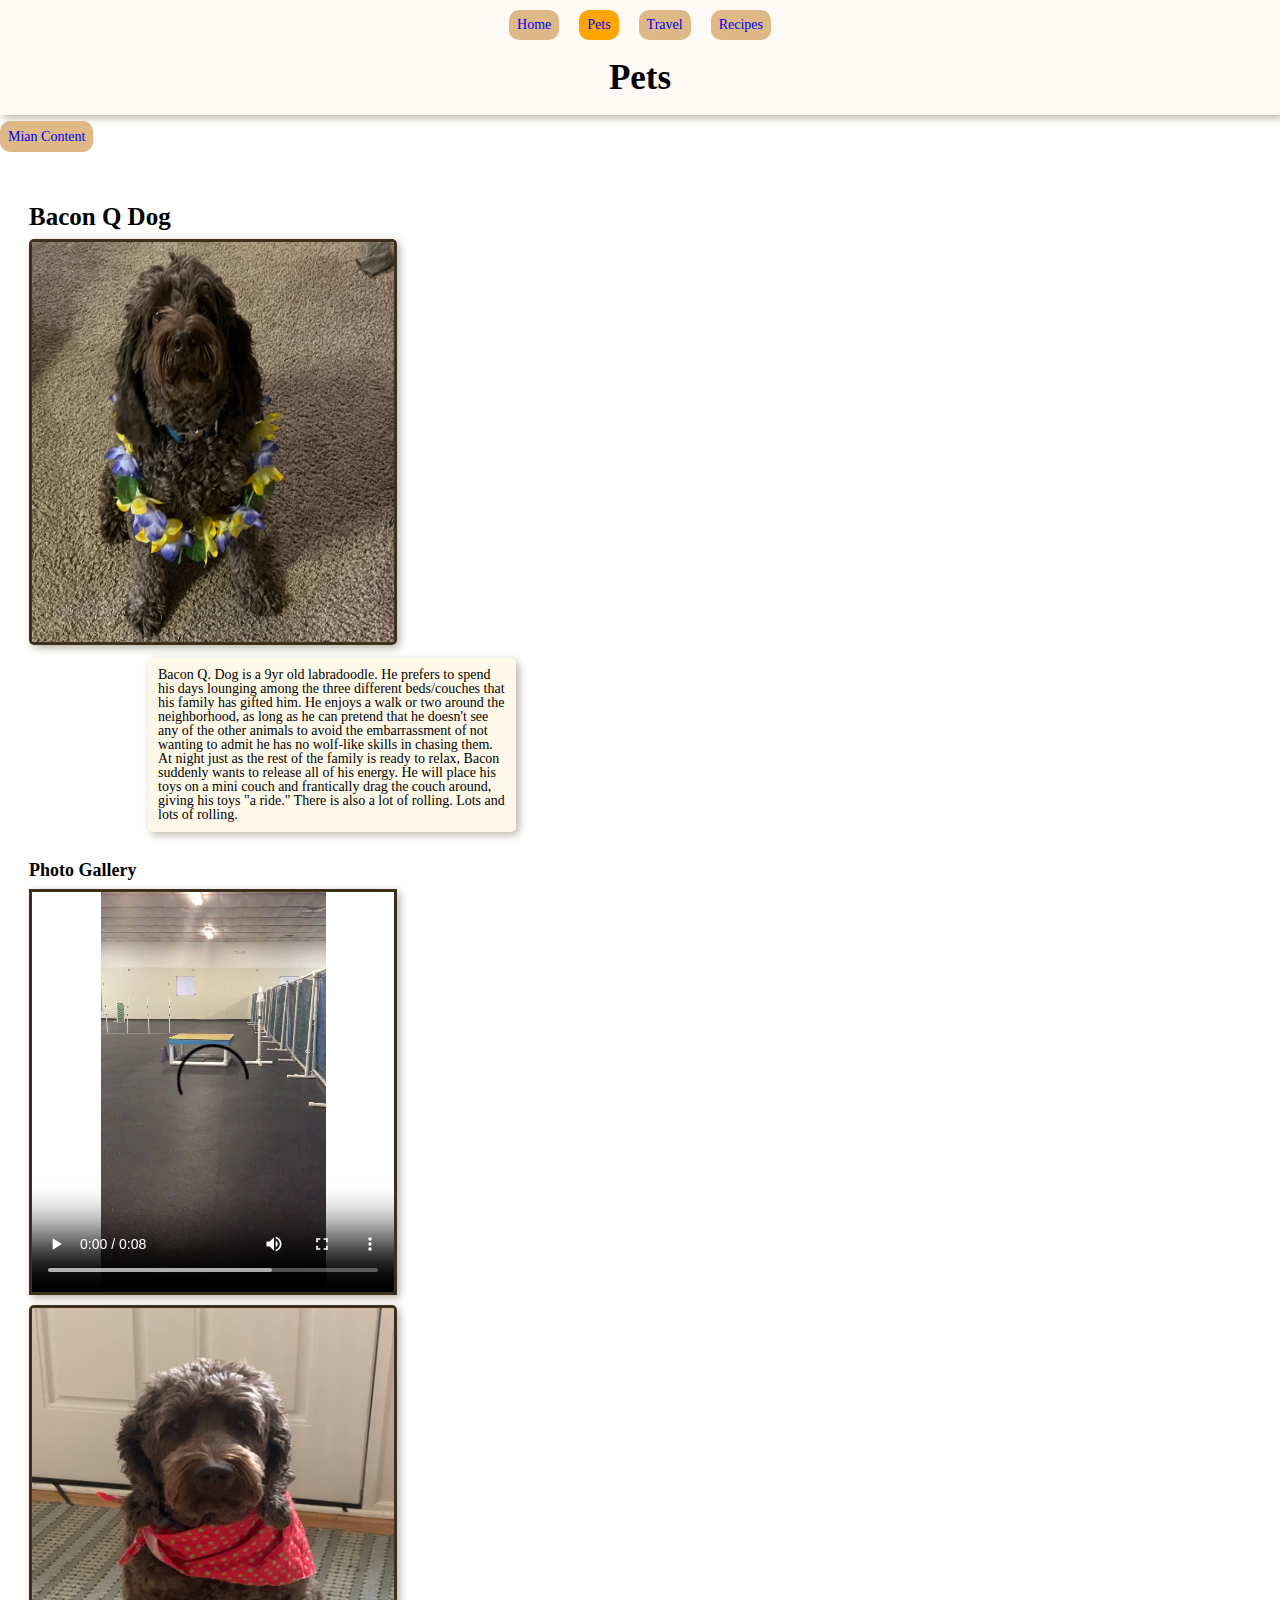
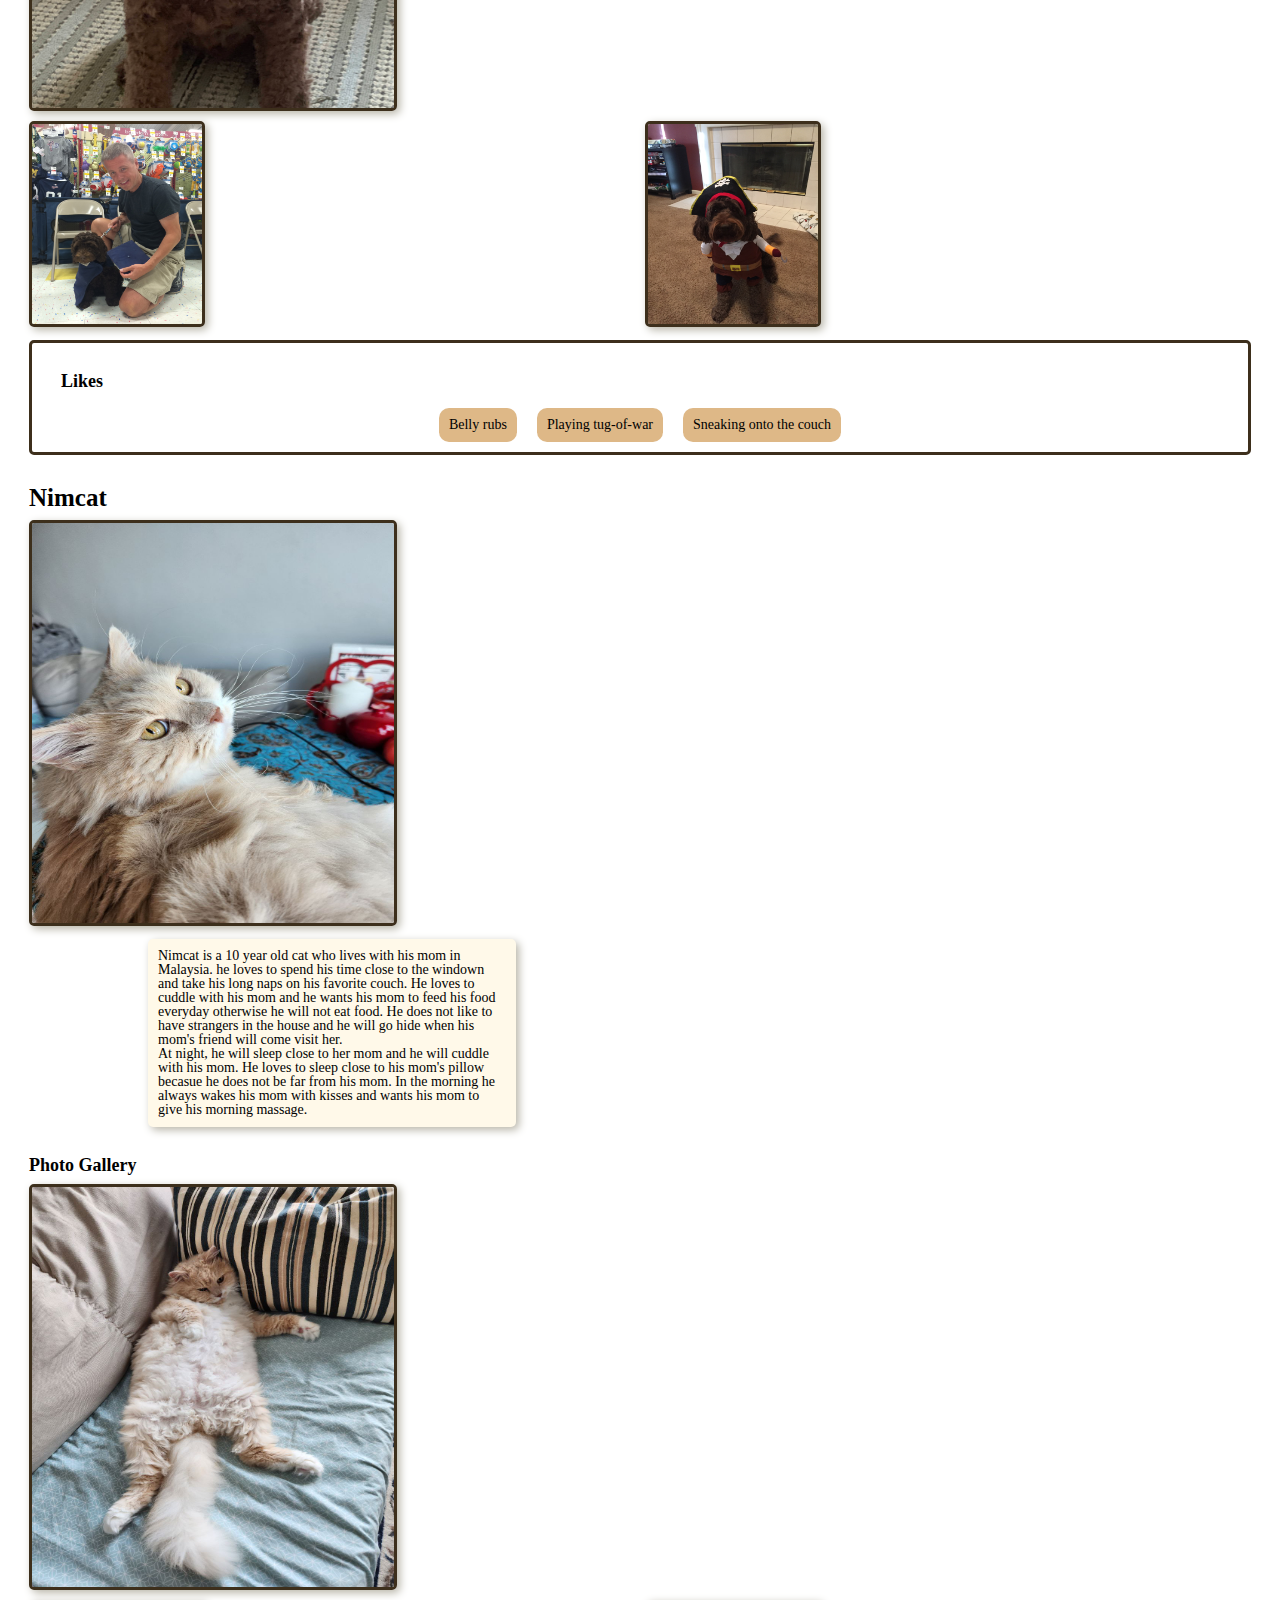
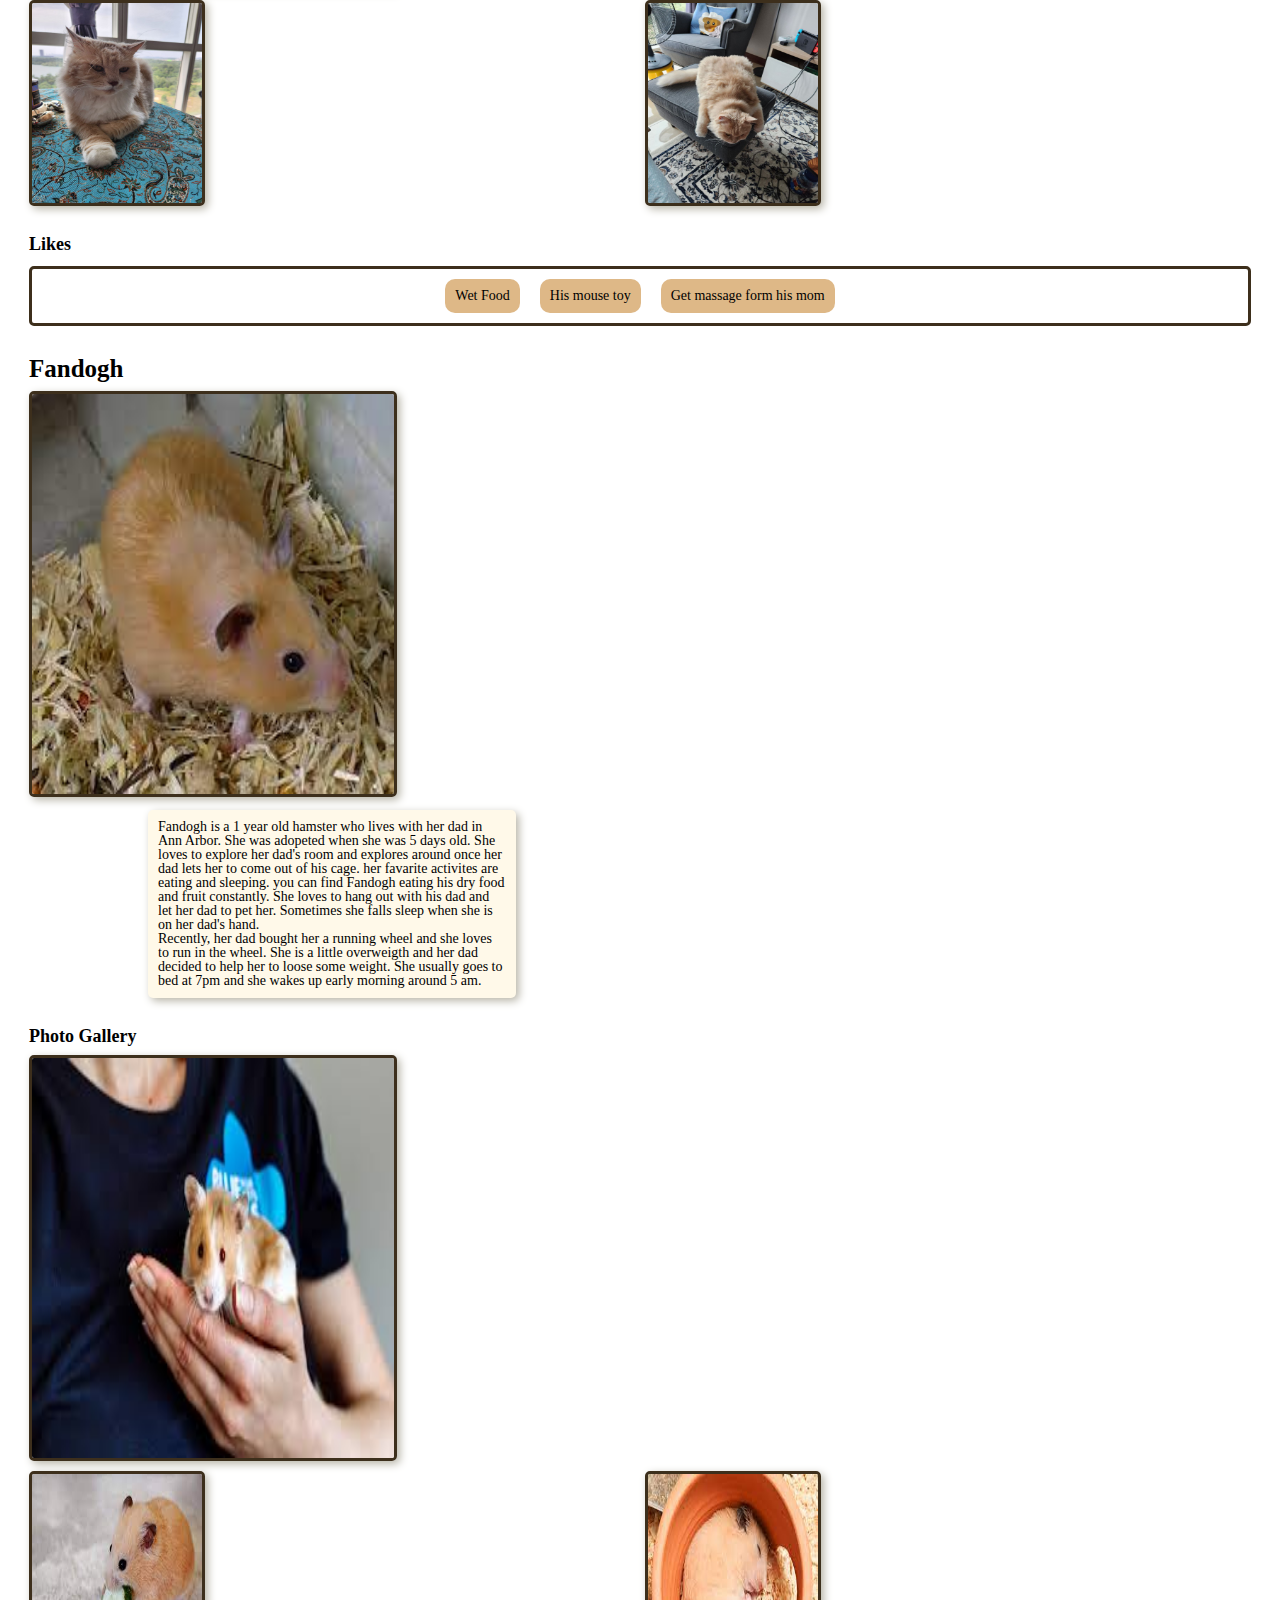
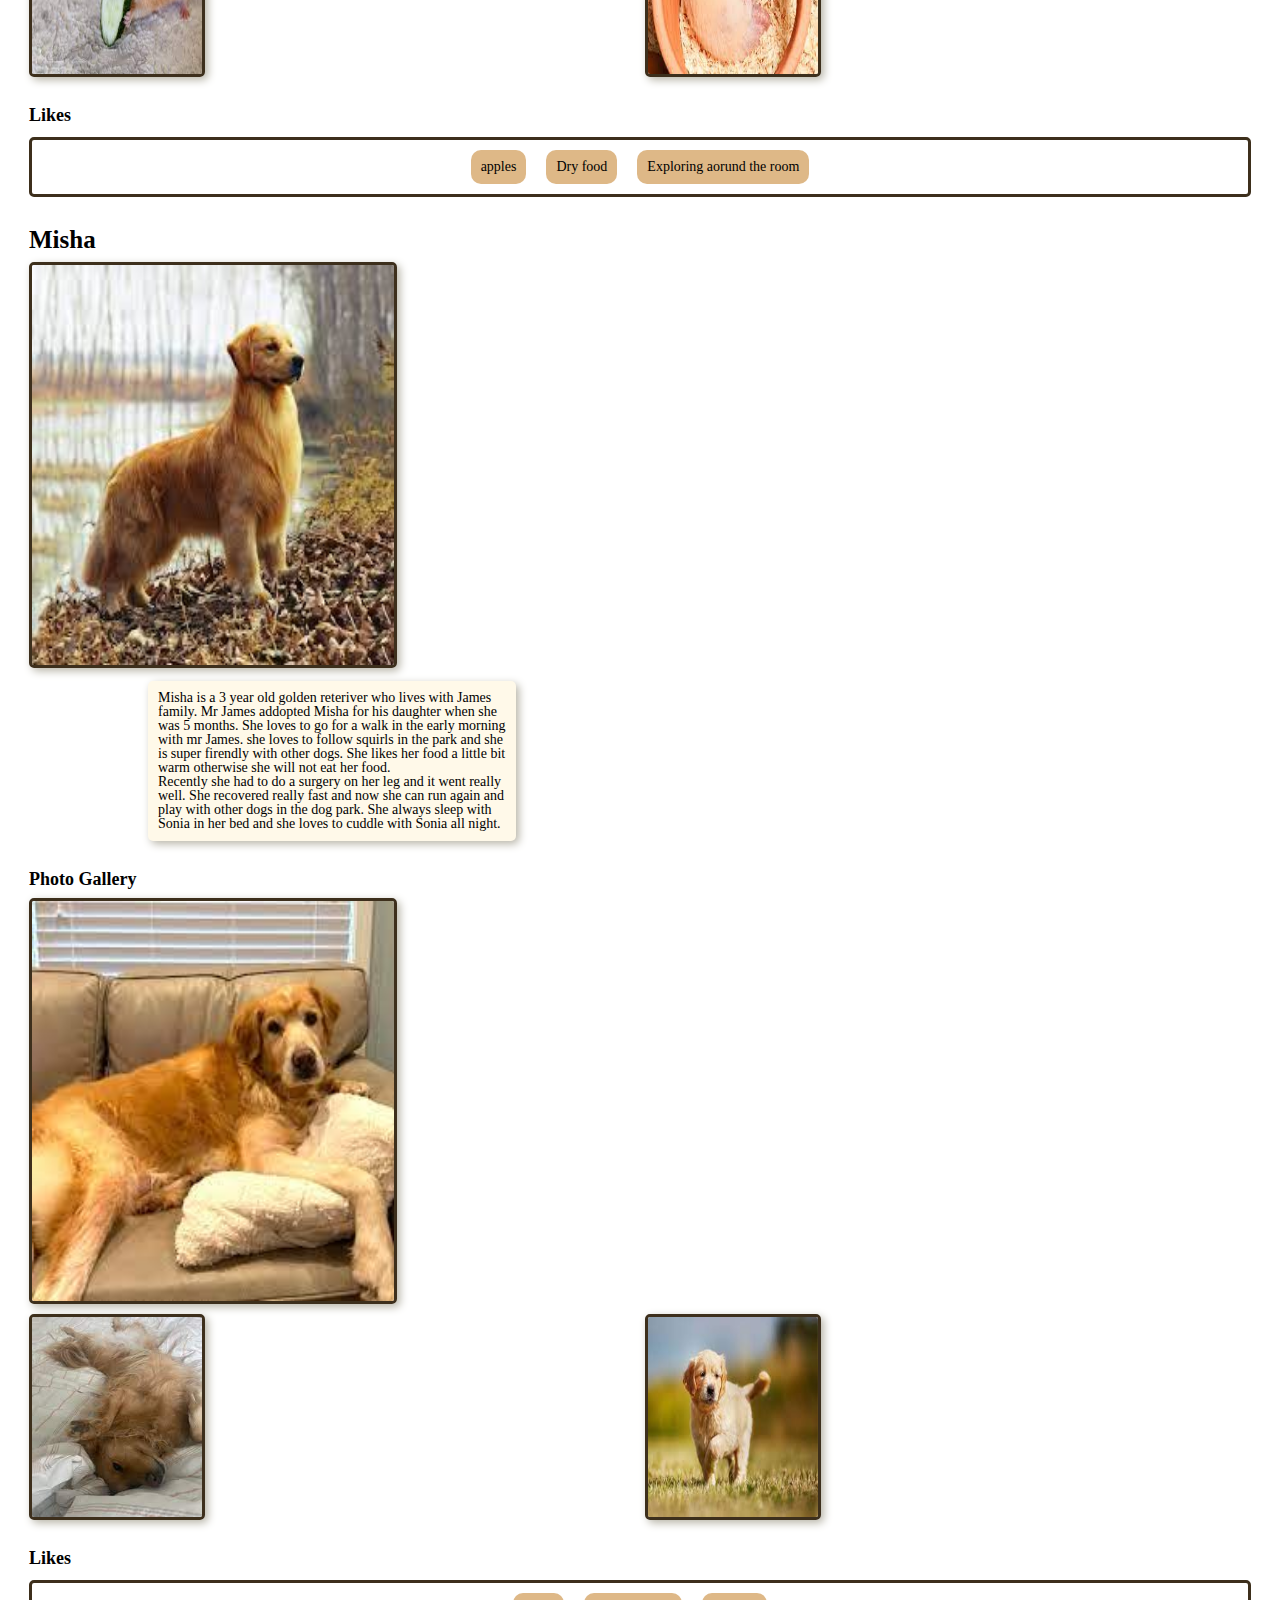
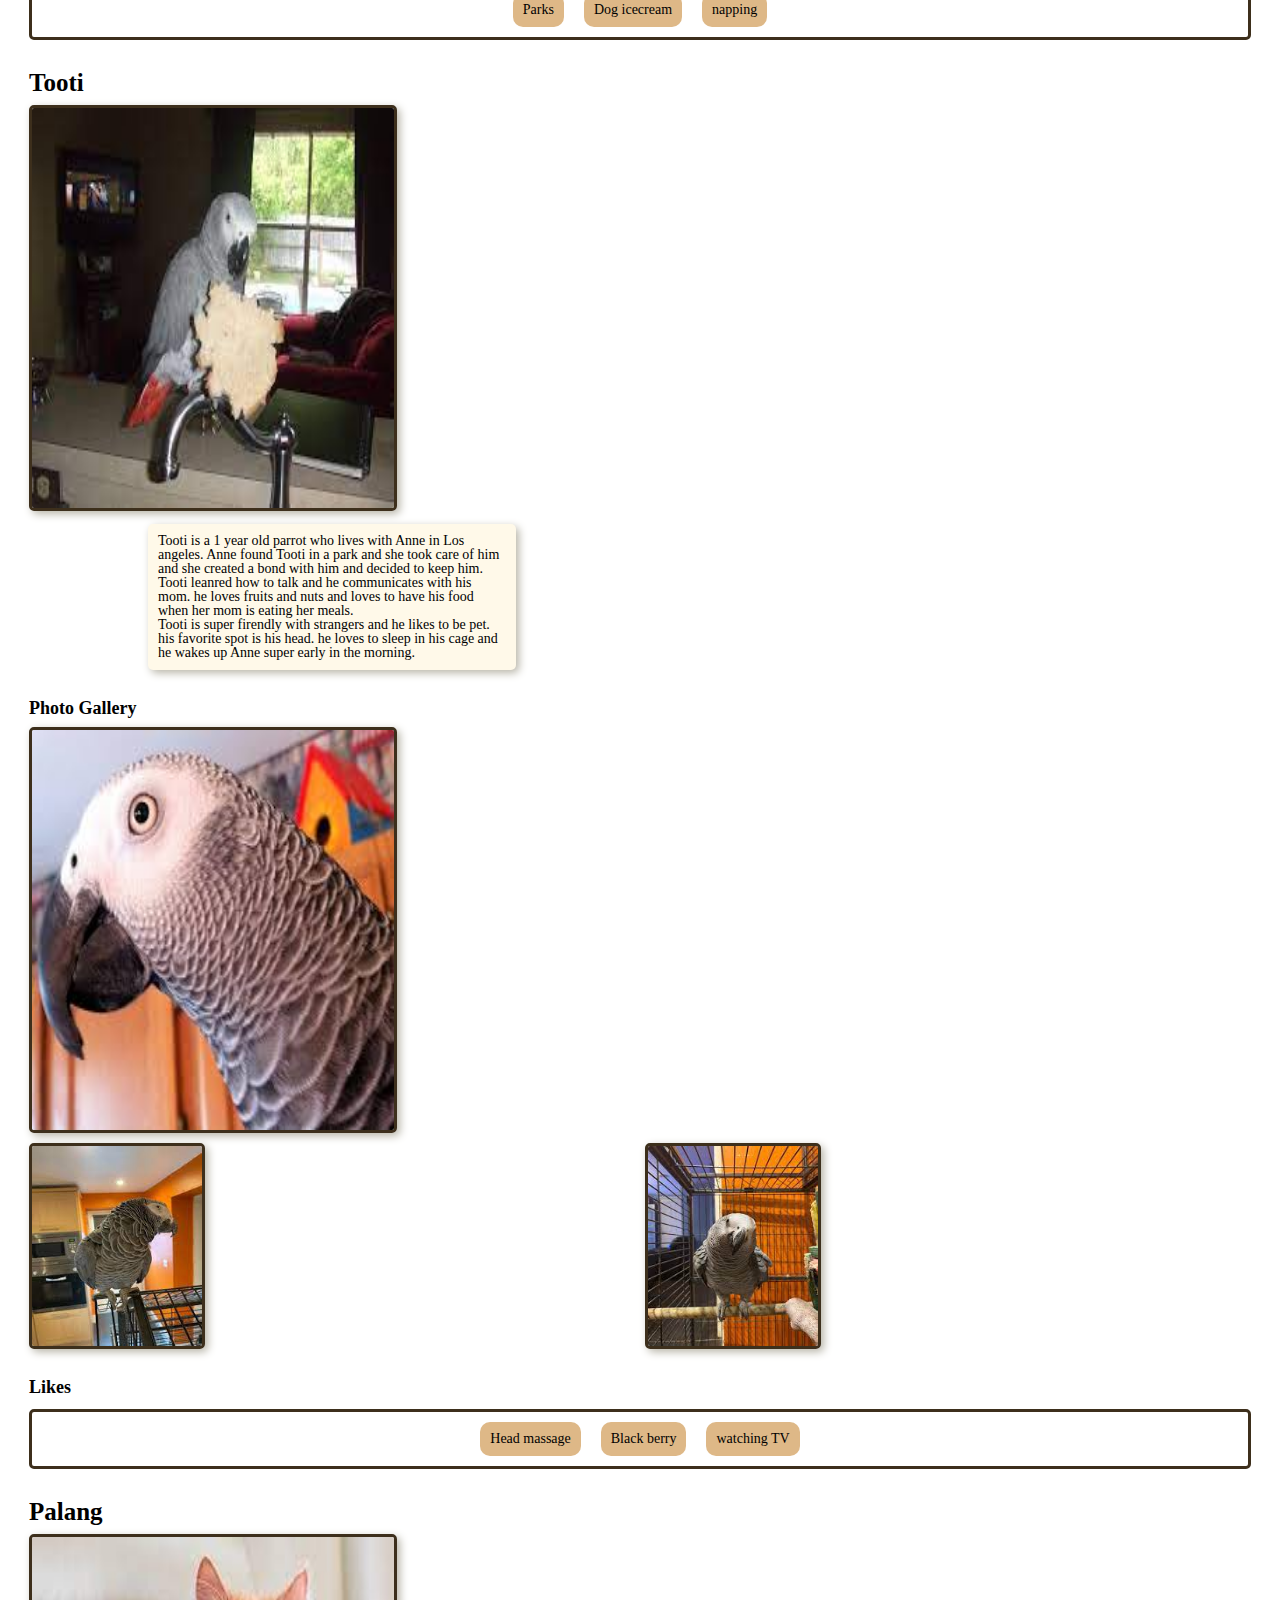
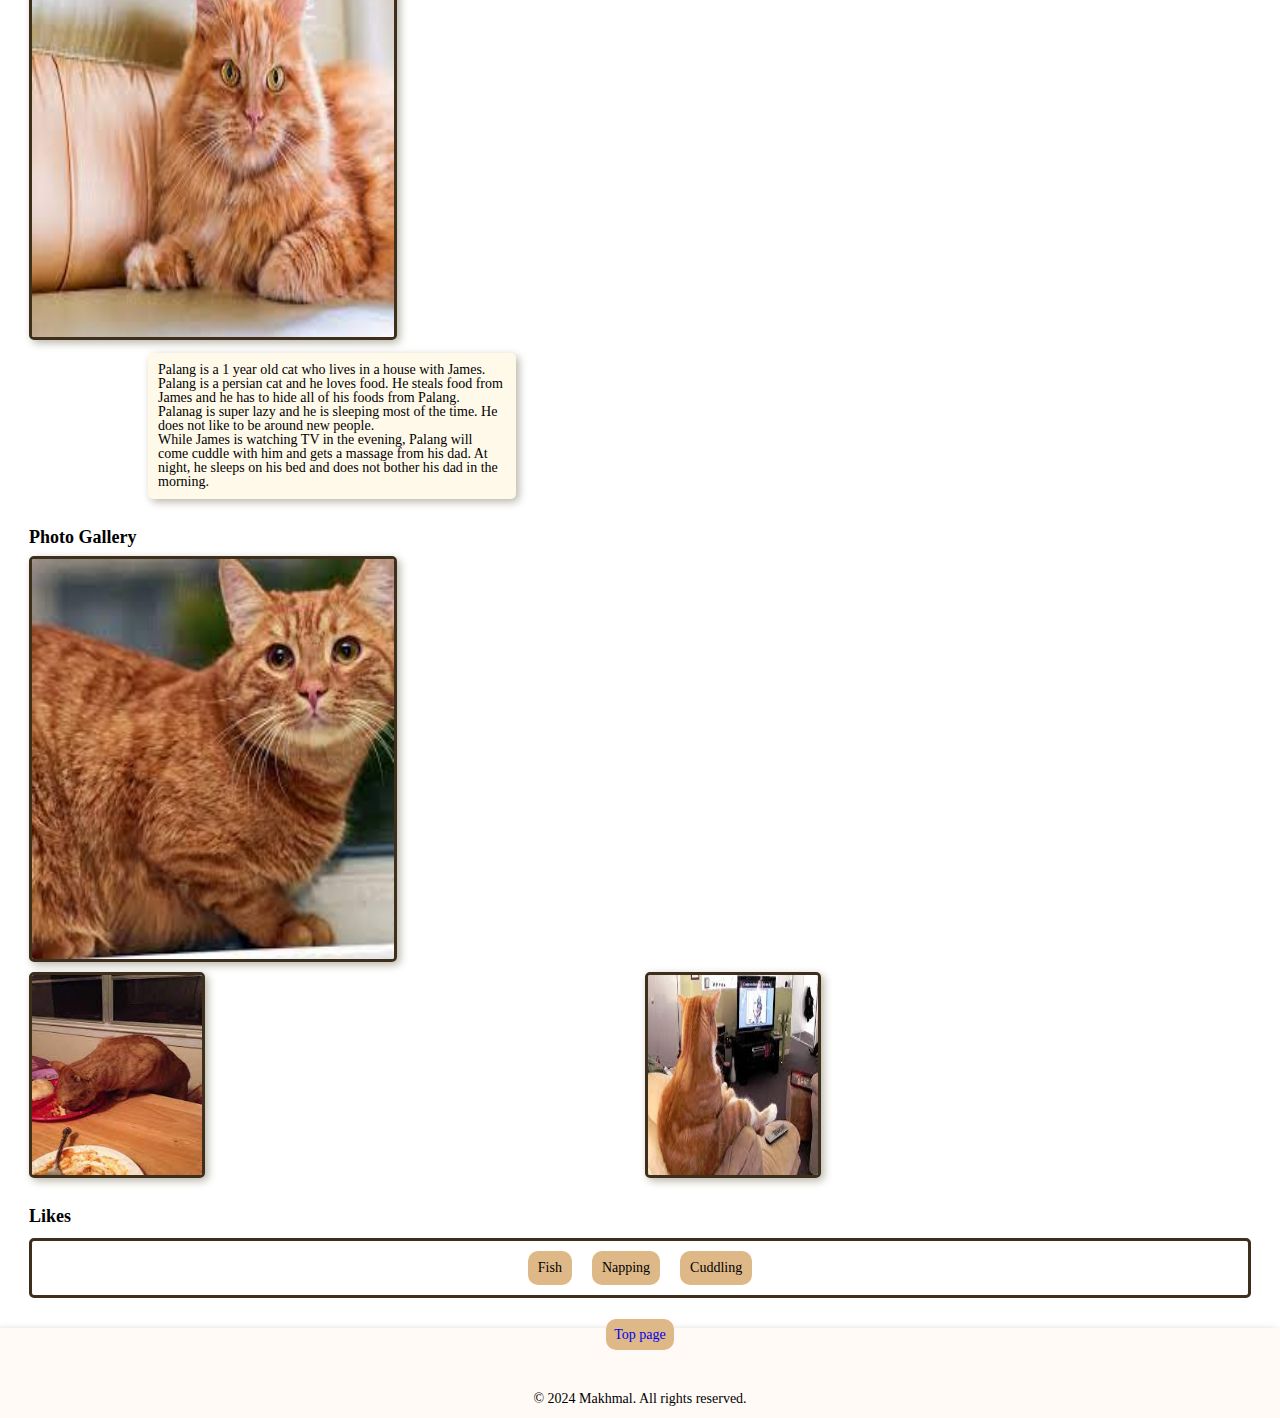
==== commit 0676d024: "Update pets.html" ====
--- a/pets.html
+++ b/pets.html
@@ -20,7 +20,7 @@
             </nav>
             <h1>Pets</h1>
         </div>
-        <a id="mainContent" href = "#main">Mian Content</a>
+        <a class="mainContent" href = "#main">Mian Content</a>
     </header>
     <main id="main">
         <div class="container">
@@ -191,7 +191,7 @@
         </div>
     </main>
     <footer>
-        <a id="mainContent" href = "#top">Top page</a>
+        <a class="mainContent" href = "#top">Top page</a>
         <p>&copy; 2024 Makhmal. All rights reserved.</p>
     </footer>
 </body>
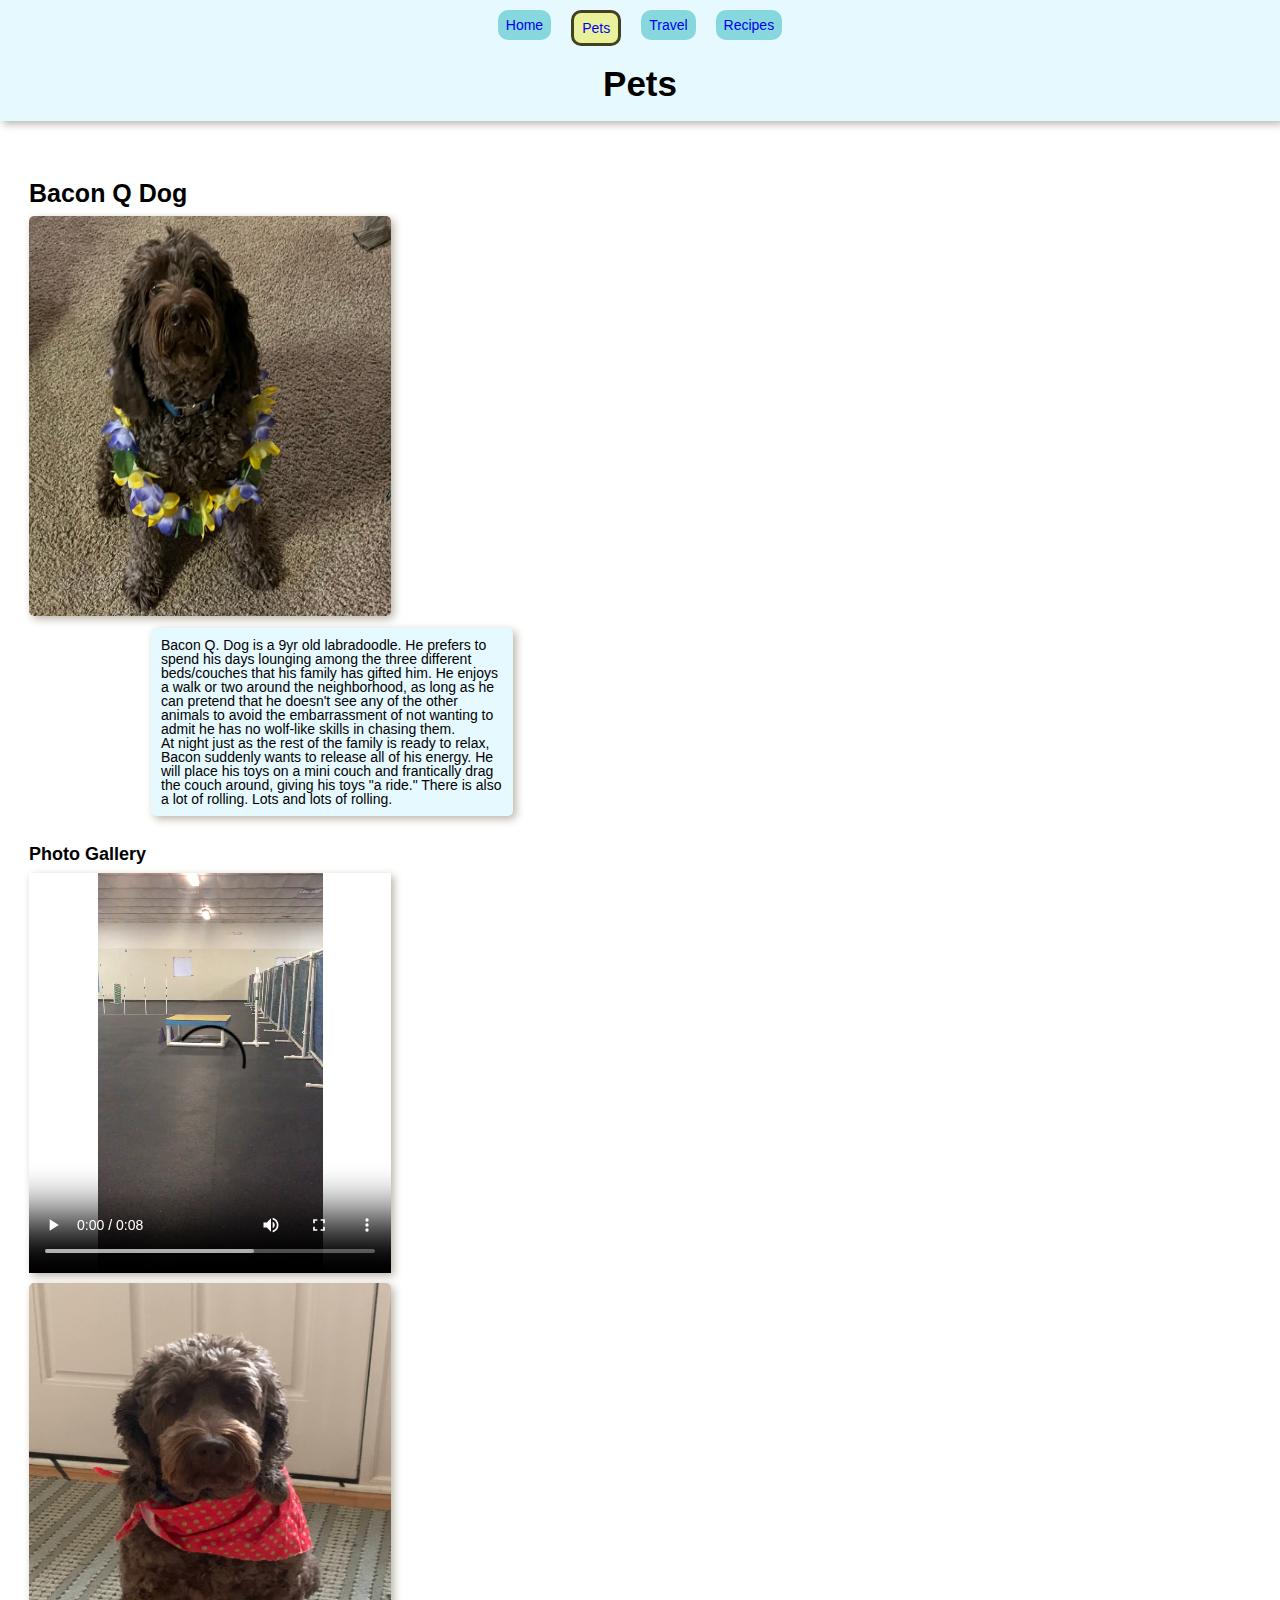
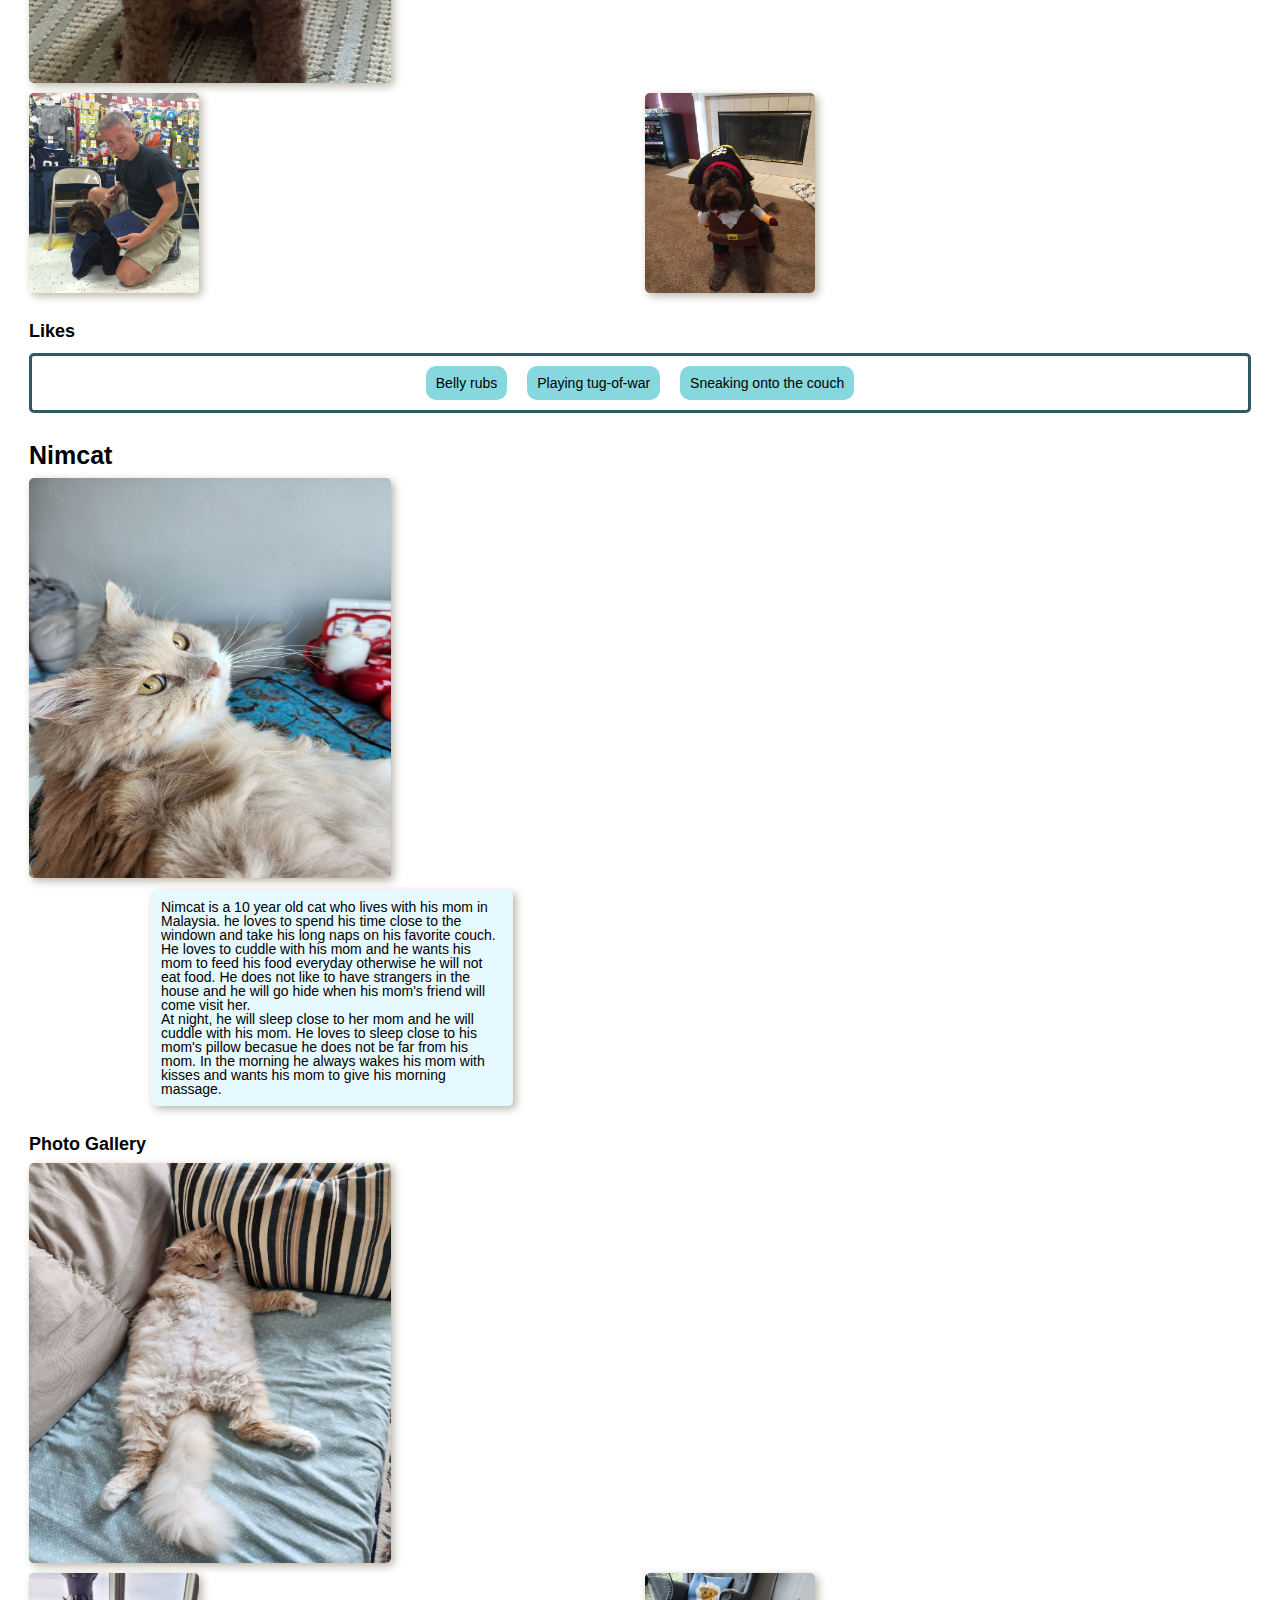
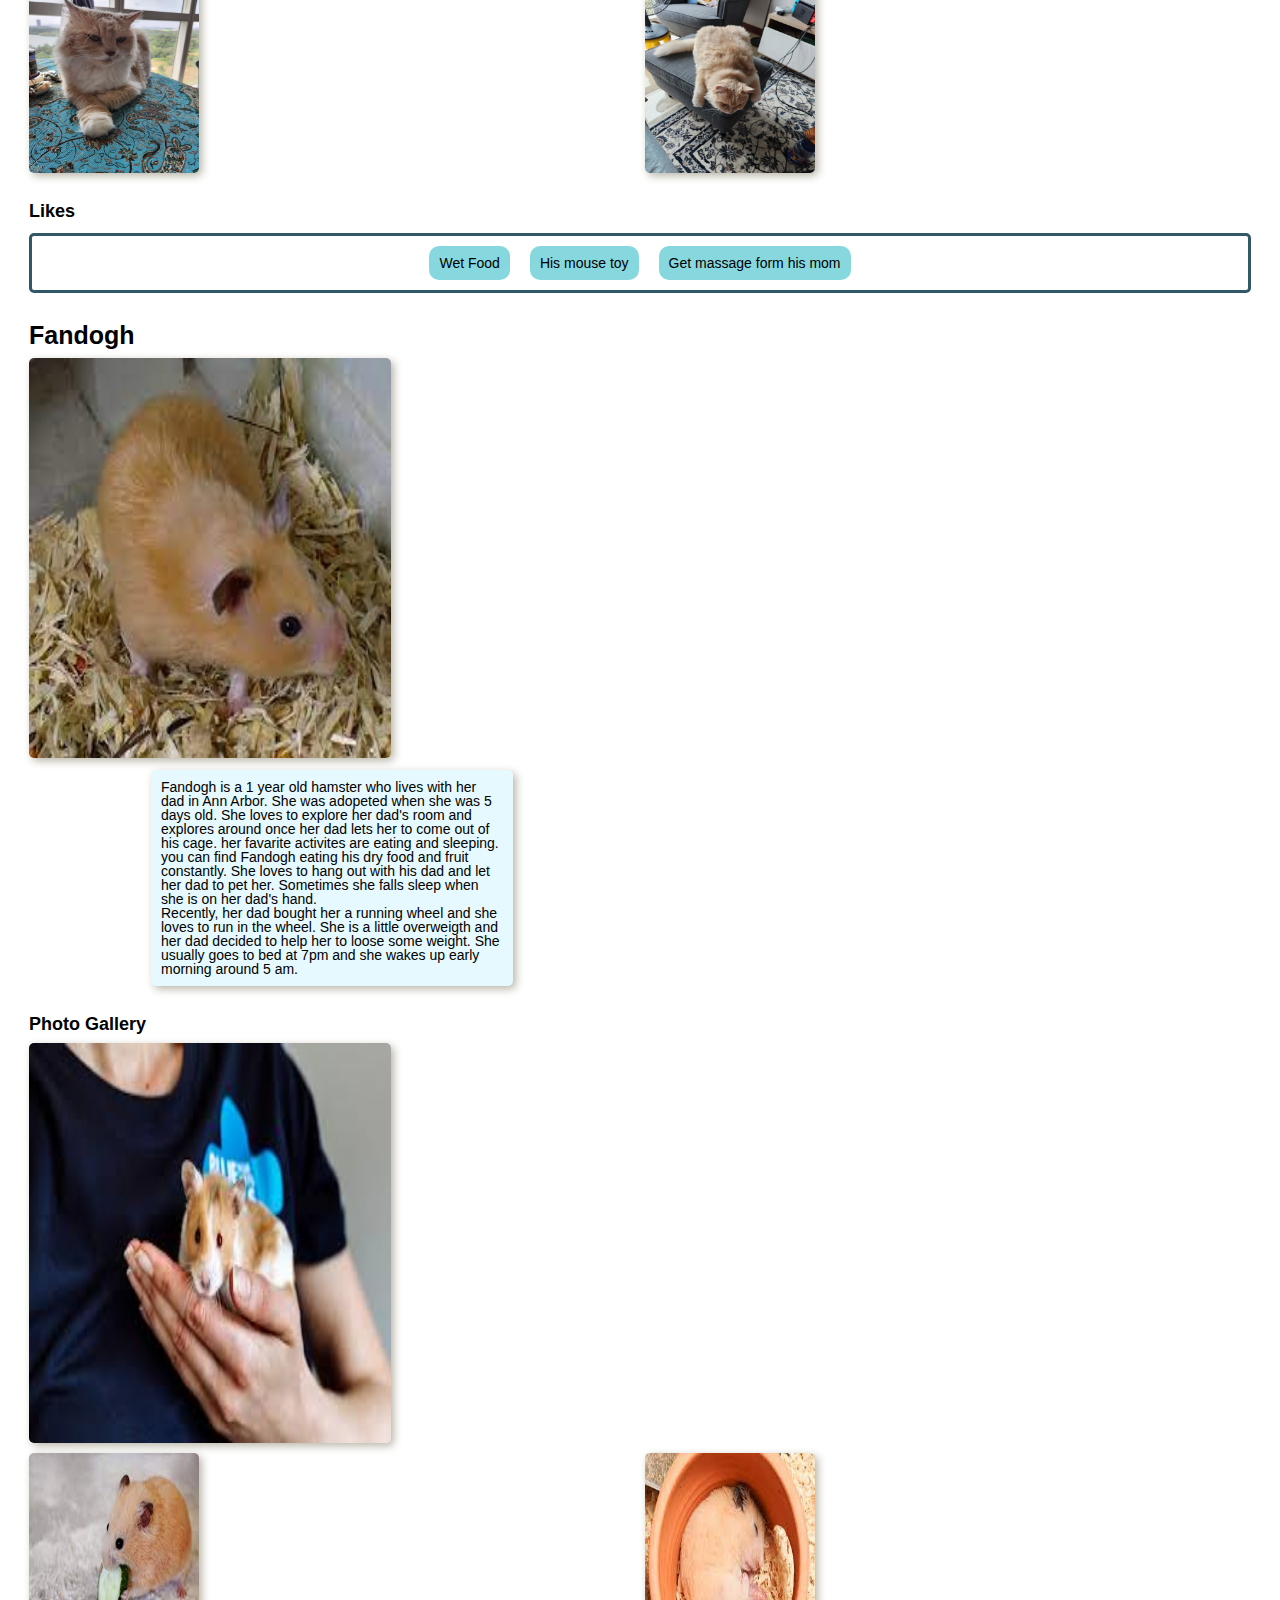
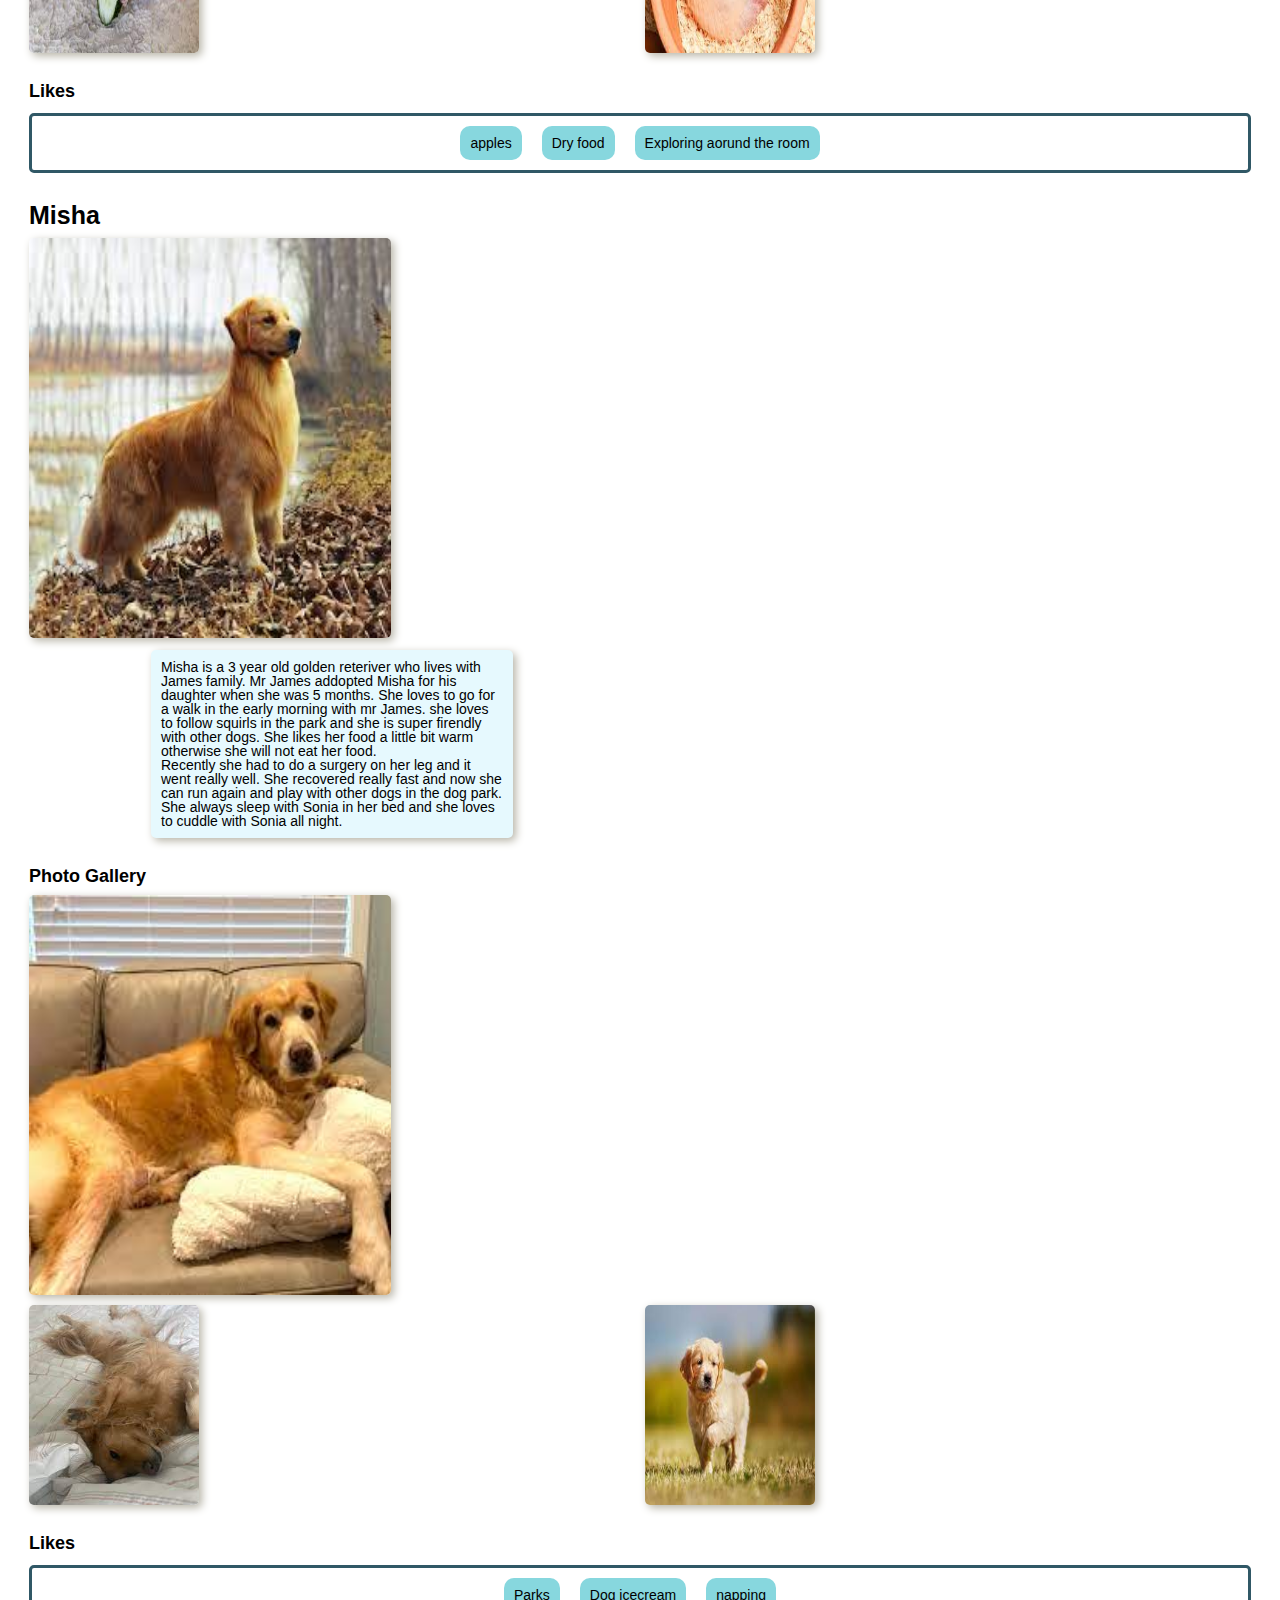
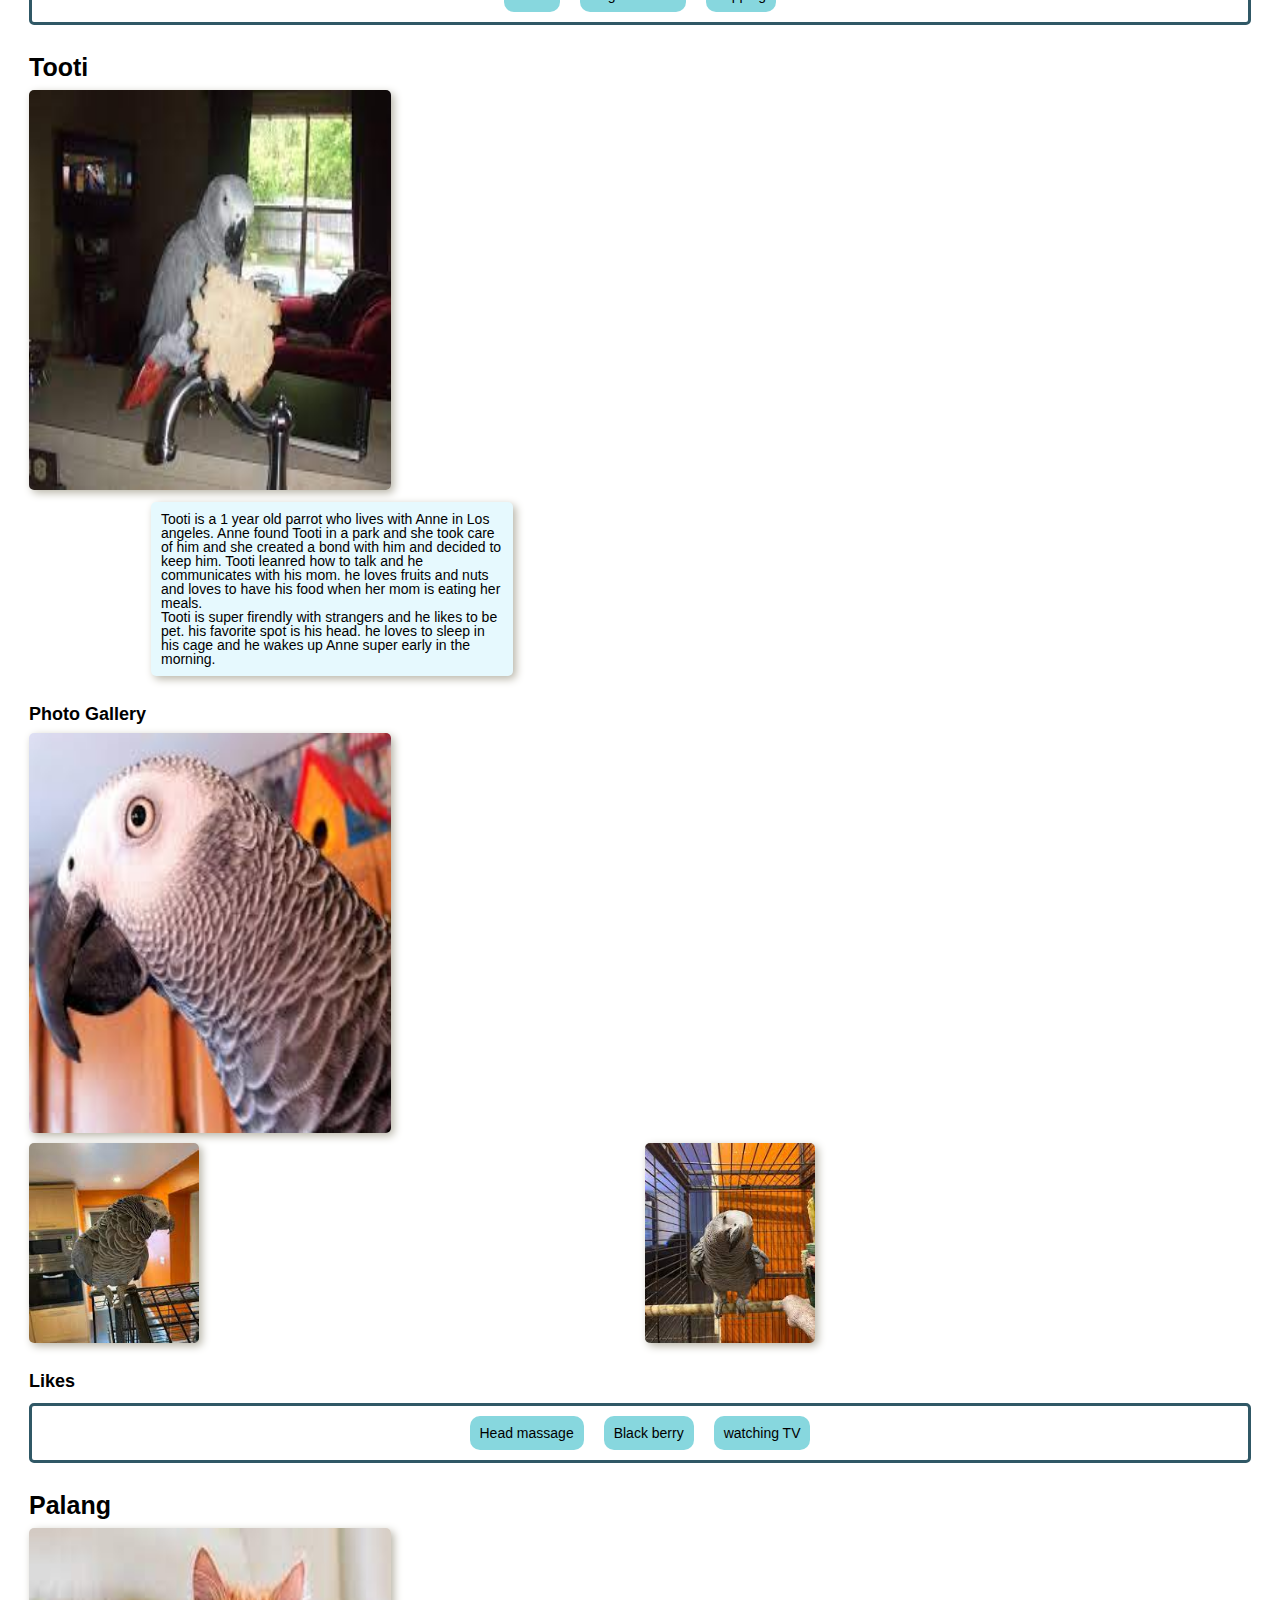
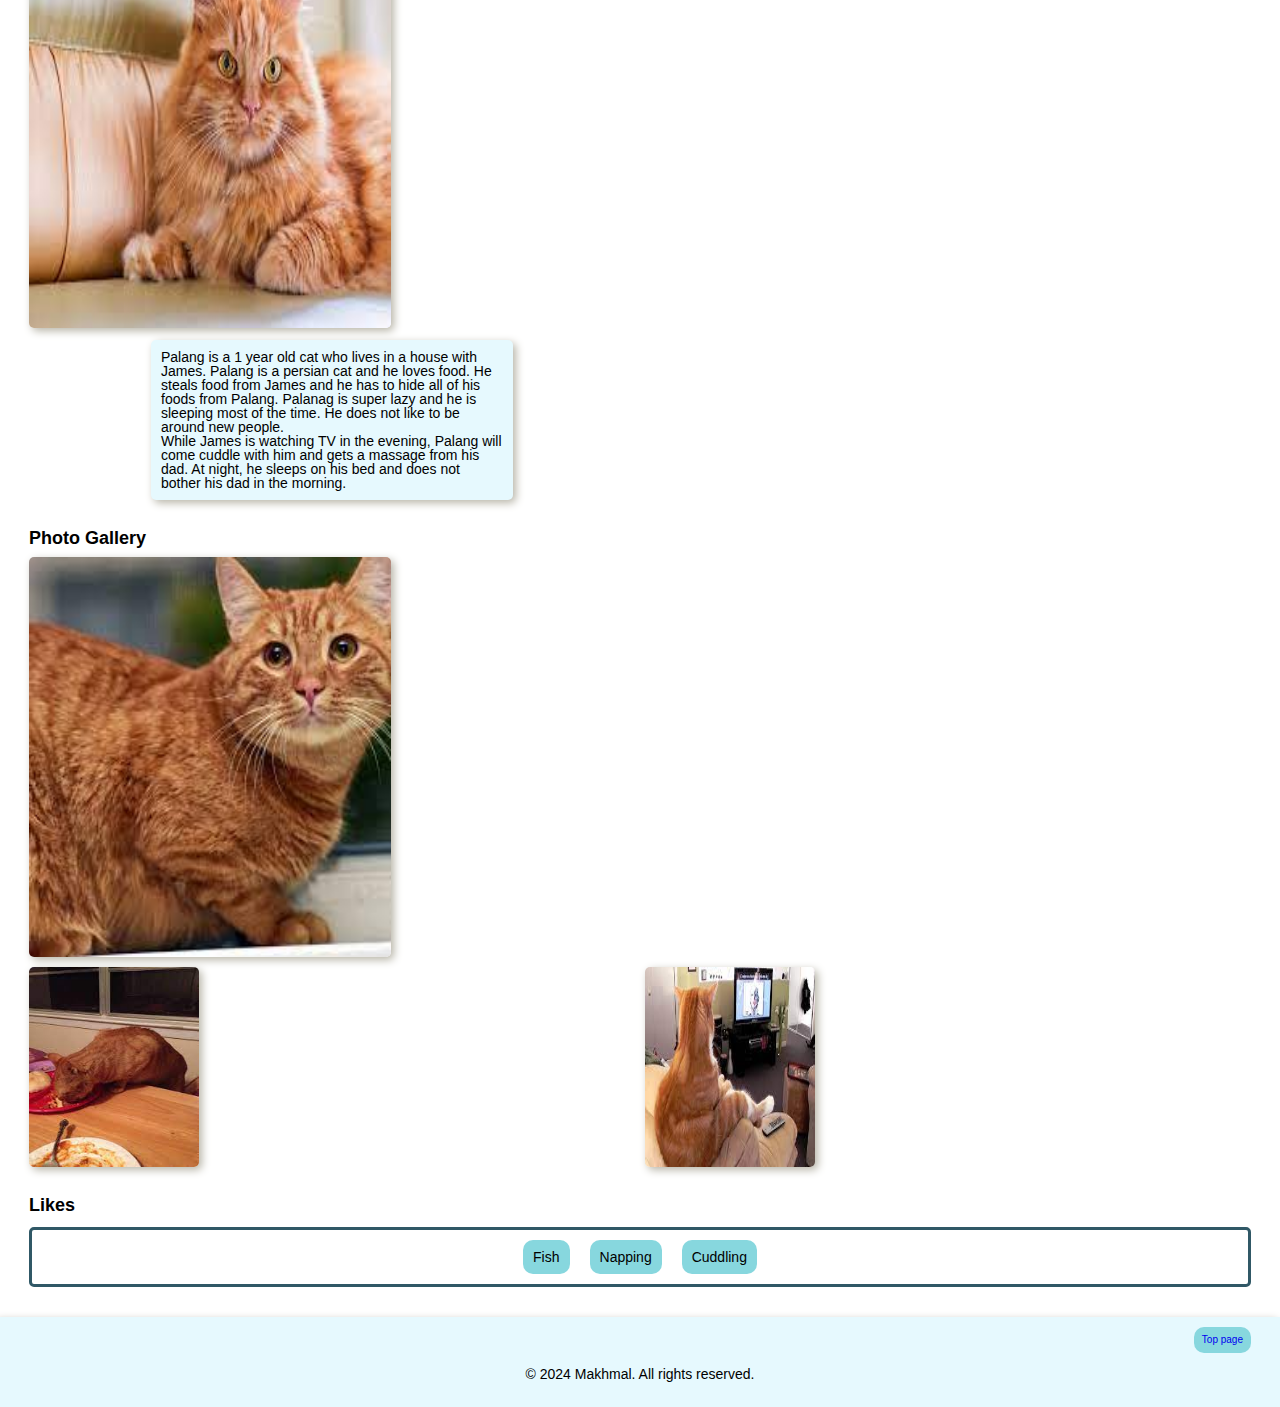
==== commit 05c08853: "Add files via upload" ====
--- a/pets.html
+++ b/pets.html
@@ -9,6 +9,7 @@
 </head>
 <body>
     <header id="top">
+        <a class="skip" href = "#main">Mian Content</a>
         <div class="header">
             <nav>
                 <ul>
@@ -20,7 +21,6 @@
             </nav>
             <h1>Pets</h1>
         </div>
-        <a class="mainContent" href = "#main">Mian Content</a>
     </header>
     <main id="main">
         <div class="container">
@@ -44,8 +44,8 @@
                 </video>
                 <img src="images/bacon_halloween.JPG" alt="Brown labradoodle wearing a pirate costume">
             </div>
+            <h3>Likes</h3>
             <div class="likes">
-            <h3>Likes</h3>
                 <ul>
                     <li>Belly rubs</li>
                     <li>Playing tug-of-war</li>
--- a/css/style.css
+++ b/css/style.css
@@ -1,7 +1,9 @@
 body{
+    background-color: #ffffff ;
     margin:0;
     padding: 0;
     font-size: 14px;
+    font-family:'Trebuchet MS', 'Lucida Sans Unicode', 'Lucida Grande', 'Lucida Sans', Arial, sans-serif;
     color:#000000;
 }
 main{
@@ -17,13 +19,13 @@
     width: 10;
 }
 a{
-    background-color: #deb887;
+    background-color: #87d7de;
     padding:8px;
     border-radius: 10px;
     text-decoration: none;
 }
 a:hover{
-    background-color: #fafad2;
+    background-color: #a1b8f6;
 }
 a:visited{
     color:#000000;
@@ -70,7 +72,6 @@
 img{
     width: 362px;
     height: 400px;
-    border: solid 3px #3d2f1c;
     border-radius: 5px;
     box-shadow: 3px 3px 8px  #b8b5a8;
 }
@@ -79,7 +80,6 @@
     grid-row: 1;
     width: 362px;
     height: 400px;
-    border: solid 3px #3d2f1c;
     box-shadow: 3px 3px 8px #b8b5a8;
 }
 nav li{
@@ -93,7 +93,7 @@
     margin-top: 30px;
     text-align: center;
     height: 90px;
-    background-color: #fffaf6;
+    background-color: #e6f9fe;
     box-shadow: -3px 3px 8px #b8b5a8;
 }
 footer a{
@@ -102,19 +102,20 @@
 footer p{
     padding-top: 50px;
 }
-#mainContent{
+.mainContent{
     margin-right: 29px;
     float: right;
     font-size: 10px;
 }
 .header{
-    background-color: #fffaf6;
+    background-color: #e6f9fe;
     padding-bottom: 10px;
     margin-bottom: 15px;
     box-shadow: 3px 3px 8px  #b8b5a8;
 }
 .active{
-    background-color: #ffa500;
+    background-color: #eaf19b;
+    border: solid 3px #444122;
 }
 .intro{
     display: grid;
@@ -125,7 +126,7 @@
     grid-template-columns: 1fr 1fr;
 }
 .content{
-    width: 348px;
+    width: 342px;
     grid-row: 2;
     margin-inline: 29px;
     padding: 10px;
@@ -150,7 +151,7 @@
     height: 400px;
 }
 .likes{
-    border: solid 3px #3d2f1c;
+    border: solid 3px #305866;
     border-radius: 5px;
     margin-inline: 29px;
     margin-top: 13px;
@@ -158,7 +159,7 @@
 }
 .likes li{
     display: inline-block;
-    background-color: #deb887;
+    background-color: #87d7de;
     padding: 10px;
     margin: 10px;
     border-radius: 10px;
@@ -173,7 +174,7 @@
     align-items: center;
     margin-inline: 29px;;
     grid-template-columns: 1fr 1fr;
-    border: solid 3px #3d2f1c;
+    border: solid 3px #305866;
     border-radius: 5px;
 }
 .ing_box ul{
@@ -186,13 +187,13 @@
     margin-bottom: 5px;
 }
 .background{
-    background-color: #fff9e9;
+    background-color: #e6f9fe;
     margin: auto;
     box-shadow: 3px 3px 8px  #b8b5a8;
 }
 .tips{
     width:362px;
-    border: solid 3px #3d2f1c;
+    border: solid 3px #305866;
     border-radius: 5px;
     margin-inline: 29px;
 }
@@ -219,8 +220,8 @@
     height: 144px;
 }
 .p_container{
-    width: 160px;
-    height: 150px;
+    width: 152px;
+    height: 142px;
     padding-inline: 10px;
     margin: 0;
     border-radius: 5px;
@@ -243,8 +244,21 @@
     width: 165px;
     height: 200px;
 }
-
-
-
-
-
+.skip {
+    position: absolute;
+    left: -10000px;
+    top: auto;
+    width: 1px;
+    height: 1px;
+    overflow: hidden;
+  }
+  .skip:focus {
+    position: static;
+    width: auto;
+    height: auto;
+  }
+
+
+
+
+
